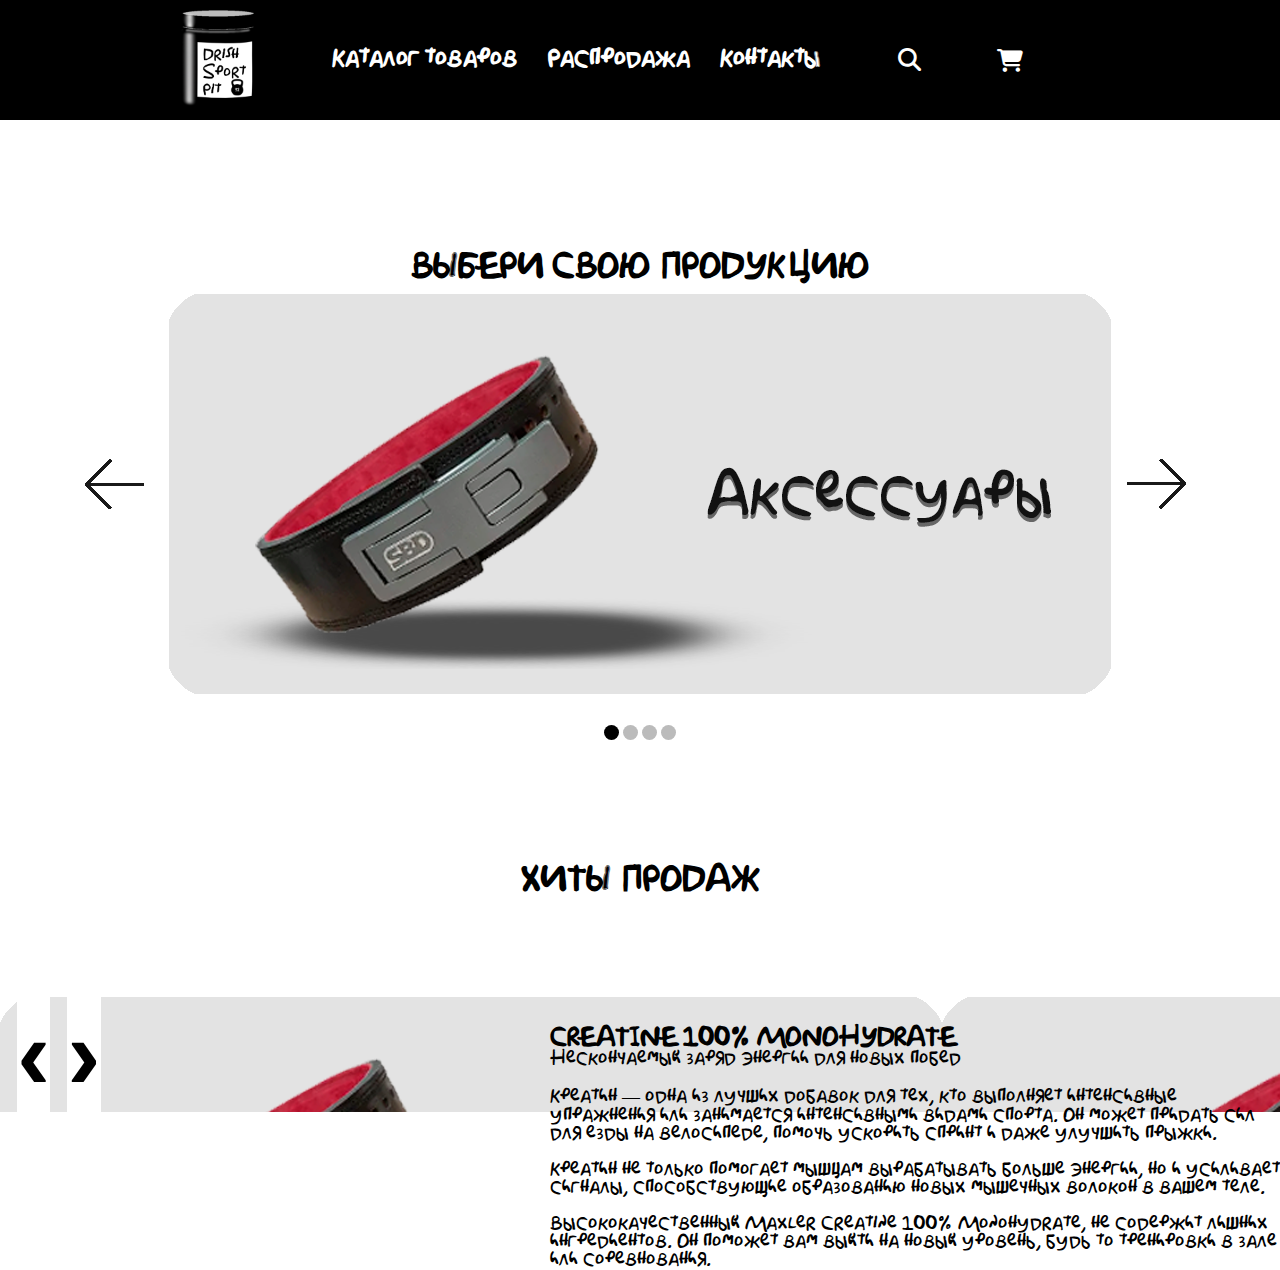
==== FRONTEND/index.html @ 318374d0 "Alpha version 0.2" ====
<!DOCTYPE html>
<html lang="en">
<head>
    <meta charset="UTF-8">
    <meta name="viewport" content="width=device-width, initial-scale=1.0">
    <link rel='stylesheet' href='https://cdnjs.cloudflare.com/ajax/libs/font-awesome/4.7.0/css/font-awesome.min.css'>
    <link rel="stylesheet" href="https://cdnjs.cloudflare.com/ajax/libs/font-awesome/6.5.1/css/all.min.css"  crossorigin="anonymous" referrerpolicy="no-referrer" />
    <title>DrishSportPit</title>
    <link rel="stylesheet" href="index.css">
</head>
<body>
    <div class="menu menu-flex">
        <a href="">
            <img class="logo" src="media/logo.png">
        </a>
        <ul>
            <li>
                <a href="">
                    <span>Каталог товаров</span>
                </a>
            </li>
            <li>
                <a href="">
                    <span>Распродажа</span>
                </a>
            </li>
            <li>
                <a href="">
                    <span>Контакты</span>
                </a>
            </li>
        </ul>
        <label class="button-search">
            <i class="fa fa-search" style="color: white;" aria-hidden="true"></i>
        </label>
        <a href="">
            <i class='fa-solid fa-cart-shopping' style="color: white; font-size: 23px;"></i>
        </a>
        <a href="">
            <i class='fa fa-user-circle-o' style='color: white; font-size: 23px;'></i>
        </a>
    </div>

    <h1 style="margin-top: 132px; text-align: center;">ВЫБЕРИ СВОЮ ПРОДУКЦИЮ</h1>

        <div class="all">
            <input checked type="radio" name="respond" id="desktop">
                <article id="slider">
                        <input checked type="radio" name="slider" id="switch1">
                        <input type="radio" name="slider" id="switch2">
                        <input type="radio" name="slider" id="switch3">
                        <input type="radio" name="slider" id="switch4">
                        <input type="radio" name="slider" id="switch5">
                    <div id="slides">
                        <div id="overflow">
                            <div class="image">
                                <article><img src="media/img1.png"></article>
                                <article><img src="media/img2.png"></article>
                                <article><img src="media/img3.png"></article>
                                <article><img src="media/img4.png"></article>
                            </div>
                        </div>
                    </div>
                    <div id="controls">
                        <label for="switch1"></label>
                        <label for="switch2"></label>
                        <label for="switch3"></label>
                        <label for="switch4"></label>
                    </div>
                    <div id="active">
                        <label for="switch1"></label>
                        <label for="switch2"></label>
                        <label for="switch3"></label>
                        <label for="switch4"></label>
                    </div>
                </article>
        </div>
    
    <h1 style="margin-top: 132px; text-align: center;">ХИТЫ ПРОДАЖ</h1>

    <div class="hit-container">
        <button class="arrow-left">&lsaquo;</button>
        <!--<div style="max-width: 1757px;">
            <img style="width: 100%;" src="media/hit_sales.jpg">
        </div>-->
        <div class="hit-text">
            <h2>CREATINE 100% MONOHYDRATE</h2>
            <p style="font-size: 18px;">
                Нескончаемый заряд энергии для новых побед
                <br><br>
                Креатин — одна из лучших добавок для тех, кто выполняет интенсивные упражнения или занимается интенсивными видами
                спорта. Он может придать сил для езды на велосипеде, помочь ускорить спринт и даже улучшить прыжки.
                <br><br>
                Креатин не только помогает мышцам вырабатывать больше энергии, но и усиливает сигналы, способствующие образованию
                новых мышечных волокон в вашем теле.
                <br><br>
                Высококачественный Maxler Creatine 100% Monohydrate, не содержит лишних ингредиентов. Он поможет вам выйти на новый
                уровень, будь то тренировки в зале или соревнования.
            </p>
        </div>
        <button class="arrow-right">&rsaquo;</button>
    </div>

    <div style="margin-top: 100px; width: 100%; height: 100%; background-image: url('../media/img1.png');">

    </div>

    <script src="index.js"></script>
</body>
</html>
---- FRONTEND/index.css ----
* {
    margin: 0;
    padding: 0;
    box-sizing: border-box;
}
@font-face {
    font-family: Simpsonfont;
    src: url('fonts/Simpsonfont.ttf');
}
body {
    font-family: Simpsonfont;
    color: black;
}
#slider { /*положение слайдера*/
    position: relative;
	text-align: center;
    top: 10px;
}

#slider{ /*центровка слайдера*/
	margin: 0 auto;
}

#slides article{ /*все изображения справа друг от друга*/
	width: 20%;
	float: left;
}

#slides .image{ /*устанавливает общий размер блока с изображениями*/
	width: 500%;
	line-height: 0;
}

#overflow{ /*сркывает все, что находится за пределами этого блока*/
	width: 100%;
	overflow: hidden;
}

article img{ /*размер изображений слайдера*/
	width: 100%;
}

#desktop:checked ~ #slider{ /*размер всего слайдера*/
	max-width: 942px; /*максимальнная длинна*/
}

/*настройка переключения и положения для левой стрелки*/
/*если свич1-5 активны, то идет обращение к лейблу из блока с id контролс*/
#switch1:checked ~ #controls label:nth-child(4), 
#switch2:checked ~ #controls label:nth-child(1),
#switch3:checked ~ #controls label:nth-child(2),
#switch4:checked ~ #controls label:nth-child(3){
	background: url('media/arrow-back.png') no-repeat; /*заливка фона картинкой без повторений*/
	float: left;
	margin: 0 0 0 -84px; /*сдвиг влево*/
	display: block;
	height: 68px;
	width: 68px;
}

/*настройка переключения и положения для правой стрелки*/
#switch1:checked ~ #controls label:nth-child(2), 
#switch2:checked ~ #controls label:nth-child(3),
#switch3:checked ~ #controls label:nth-child(4),
#switch4:checked ~ #controls label:nth-child(1){
	background: url('media/arrow-next.png') no-repeat; /*заливка фона картинкой без повторений*/
	float: right;
	margin: 0 -84px 0 0; /*сдвиг вправо*/
	display: block;
	height: 68px;
	width: 68px;
}

label, a{ /*при наведении на стрелки или переключатели - курсор изменится*/
	cursor: pointer;
}

.all input{ /*скрывает стандартные инпуты (чекбоксы) на странице*/
	display: none;
}

/*позиция изображения при активации переключателя*/
#switch1:checked ~ #slides .image{
	margin-left: 0;
}

#switch2:checked ~ #slides .image{
	margin-left: -100%;
}

#switch3:checked ~ #slides .image{
	margin-left: -200%;
}

#switch4:checked ~ #slides .image{
	margin-left: -300%;
}


#controls{ /*положение блока всех управляющих элементов*/
	margin: -25% 0 0 0;
	width: 100%;
	height: 50px;
}

#active label{ /*стиль отдельного переключателя*/
	border-radius: 10px; /*скругление углов*/
	display: inline-block; /*расположение в строку*/
	width: 15px;
	height: 15px;
	background: #bbb;
}

#active{ /*расположение блока с переключателями*/
	margin: 23% 0 0;
	text-align: center;
}

#active label:hover{ /*поведение чекбокса при наведении*/
	background: #000000;
	border-color: #777 !important; /*выполнение в любом случае*/
}

/*цвет активного лейбла при активации чекбокса*/
#switch1:checked ~ #active label:nth-child(1),
#switch2:checked ~ #active label:nth-child(2),
#switch3:checked ~ #active label:nth-child(3),
#switch4:checked ~ #active label:nth-child(4){
	background: #000000;
	border-color: #000000 !important;
}

#slides .image{ /*анимация пролистывания изображений*/
	transition: all 800ms cubic-bezier(0.770, 0.000, 0.175, 1.000);
}

#controls label:hover{ /*прозрачность стрелок при наведении*/
	opacity: 0.6;
}

#controls label{ /*прозрачность стрелок при отводе курсора*/
	transition: opacity 0.2s ease-out;
}
.menu {
    width: 100%;
    min-height: 120px;
    padding: 10px 180px;

    background-color: black;
}

.menu-flex {
    display: flex;
    flex-wrap: wrap;
    align-items: center;
    justify-content: space-between;
}

.logo {
    max-height: 100px;
}

ul {
    position: relative;
    list-style: none;
    display: flex;
    flex-wrap: wrap;
    gap: 30px;
}

li {
    position: relative;
    color: white;
    font-size: 23px;
    font-weight: 600;
}

a {
    cursor: pointer;
    text-decoration: none;
    color: white;
}

.button-search {
    cursor: pointer;
    font-size: 23px;
}



.slideshow-container {
    margin: 100px auto 0;
    max-width: 600px;
    position: relative;
}

.mySlides {
    display: none;
}

img {
    vertical-align: middle;
}

.prev, .next {
    cursor: pointer;
    position: relative;
    width: 64px;
    height: 64px;
    margin-top: -22px;
    color: white;
    font-weight: bold;
    font-size: 18px;
    transition: 0.6s ease;
    border-radius: 50%;
    user-select: none;
}

.next {
    right: 0;
    border-radius: 3px 0 0 3px;
}

.prev:hover, .next:hover {
    background-color: rgba(0,0,0,0.8);
}

.dot {
    cursor: pointer;
    height: 15px;
    width: 15px;
    margin: 0 2px;
    background-color: #bbb;
    border-radius: 50%;
    display: inline-block;
    transition: background-color 0.6s ease;
}

.active, .dot:hover {
    background-color: #717171;
}

.hit-container {
    margin: 100px auto 0;
    display: flex;
    gap: 17px;
    width: 100%;
    padding: 0 17px;
    background-image: url("media/img1.png");
}

.arrow-left, .arrow-right {
    color: black;
    font-size: 100px;
    font-weight: 600;
    background-color: white;
    border: none;
    cursor: pointer;
}

.hit-text {
    max-width: 750px;
    position: absolute;
    margin-top: 30px;
    left: 550px;
}
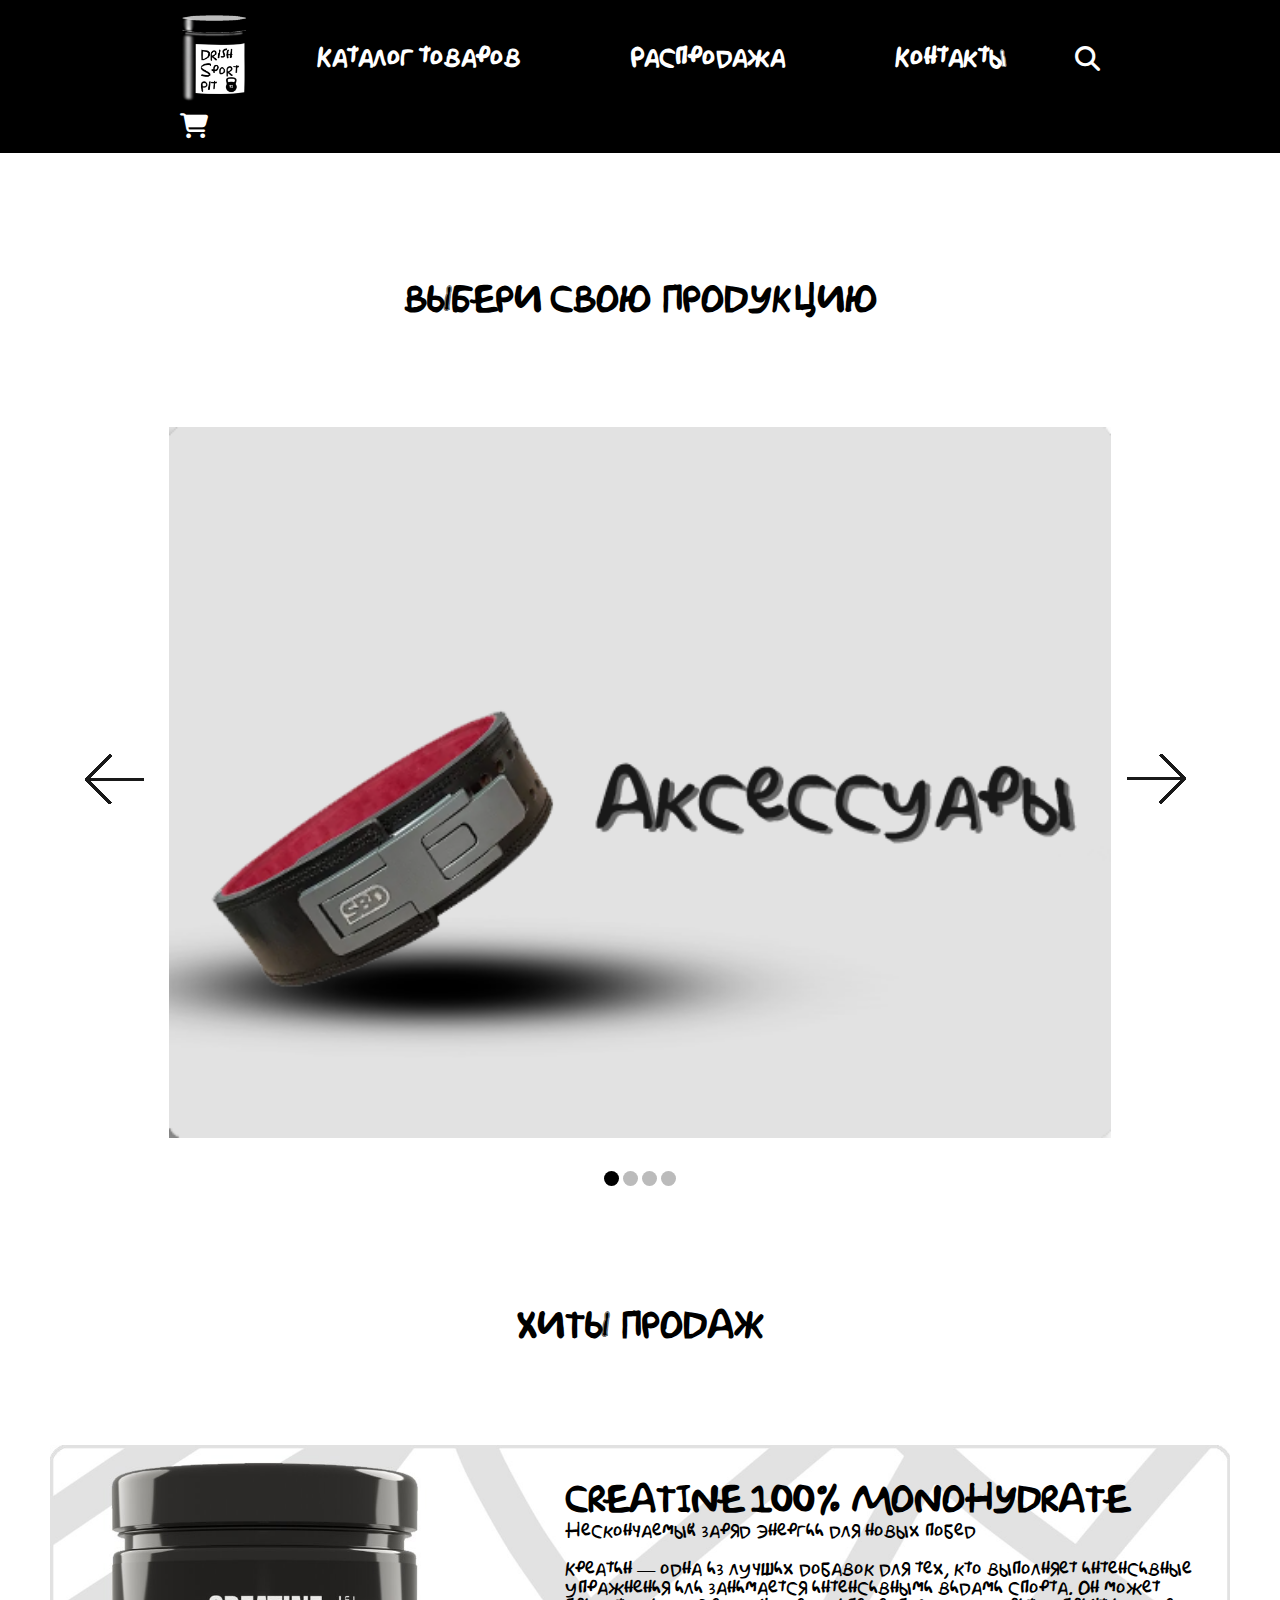
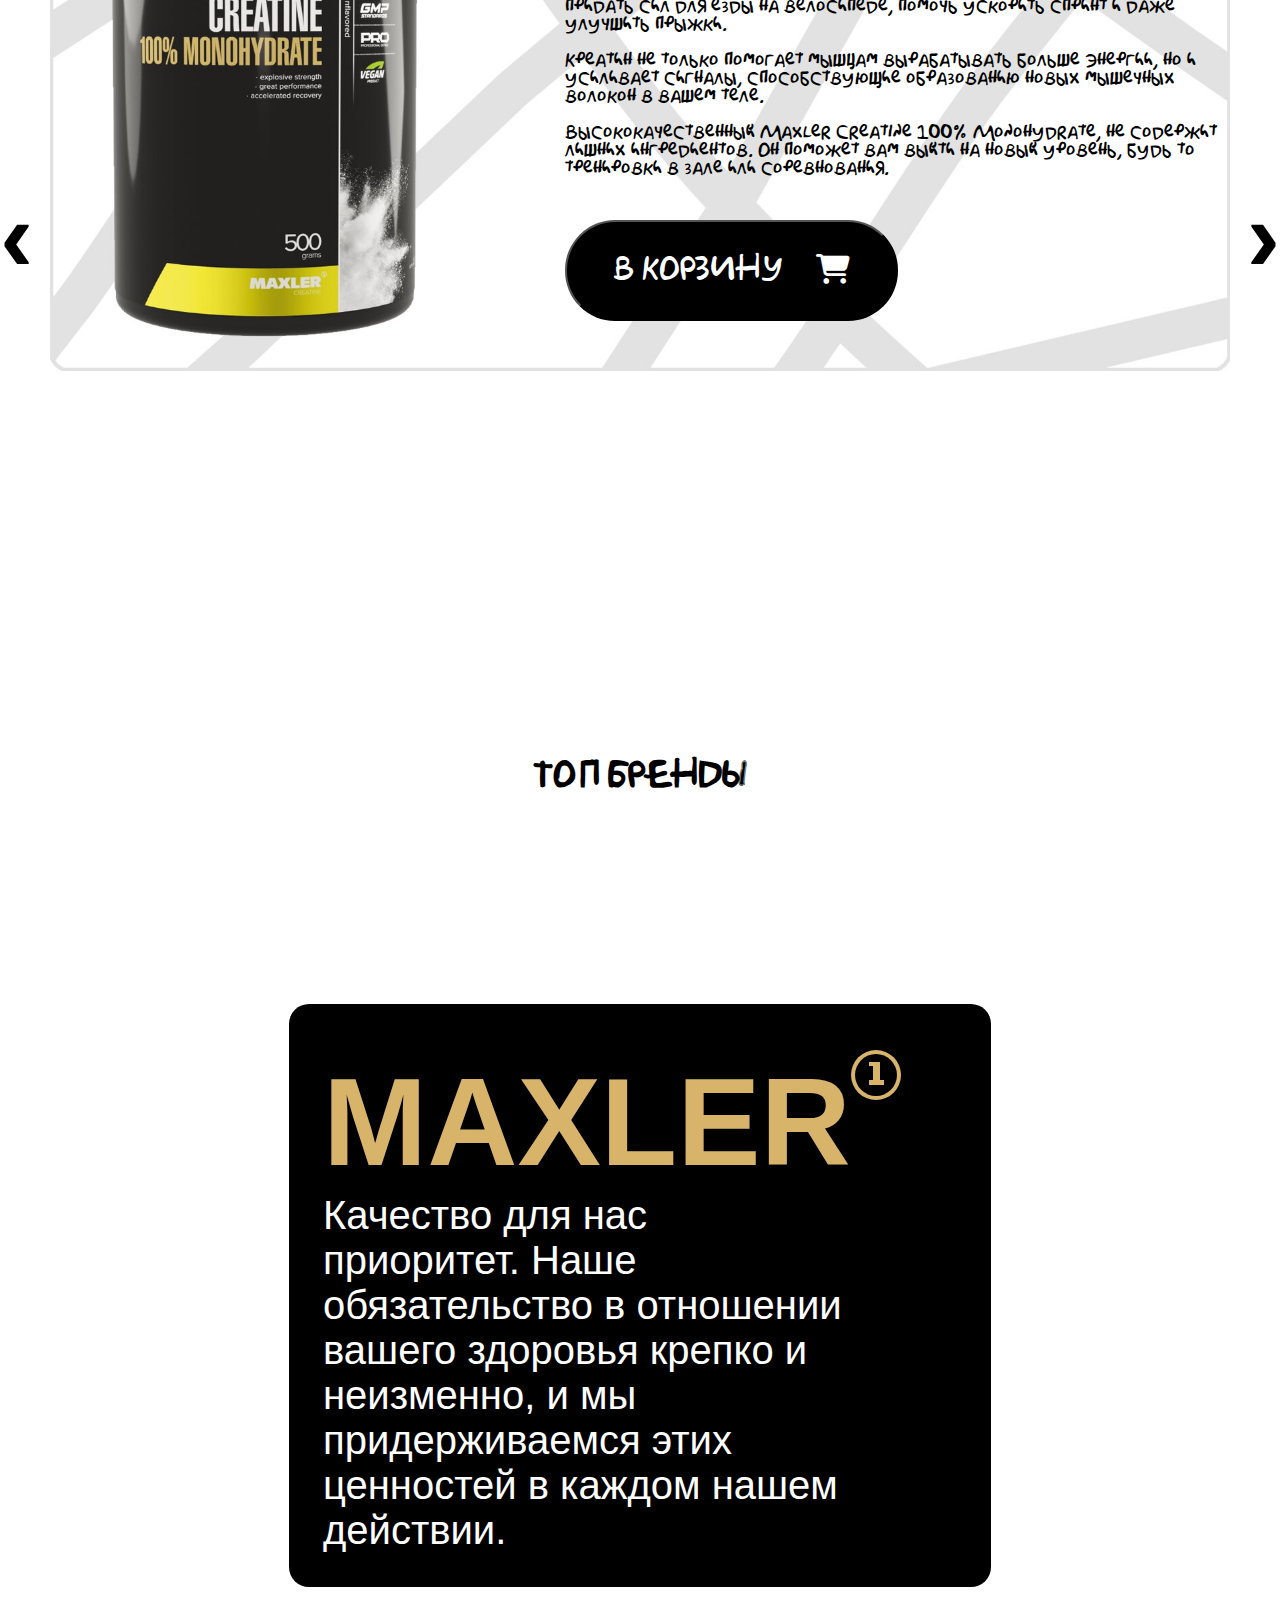
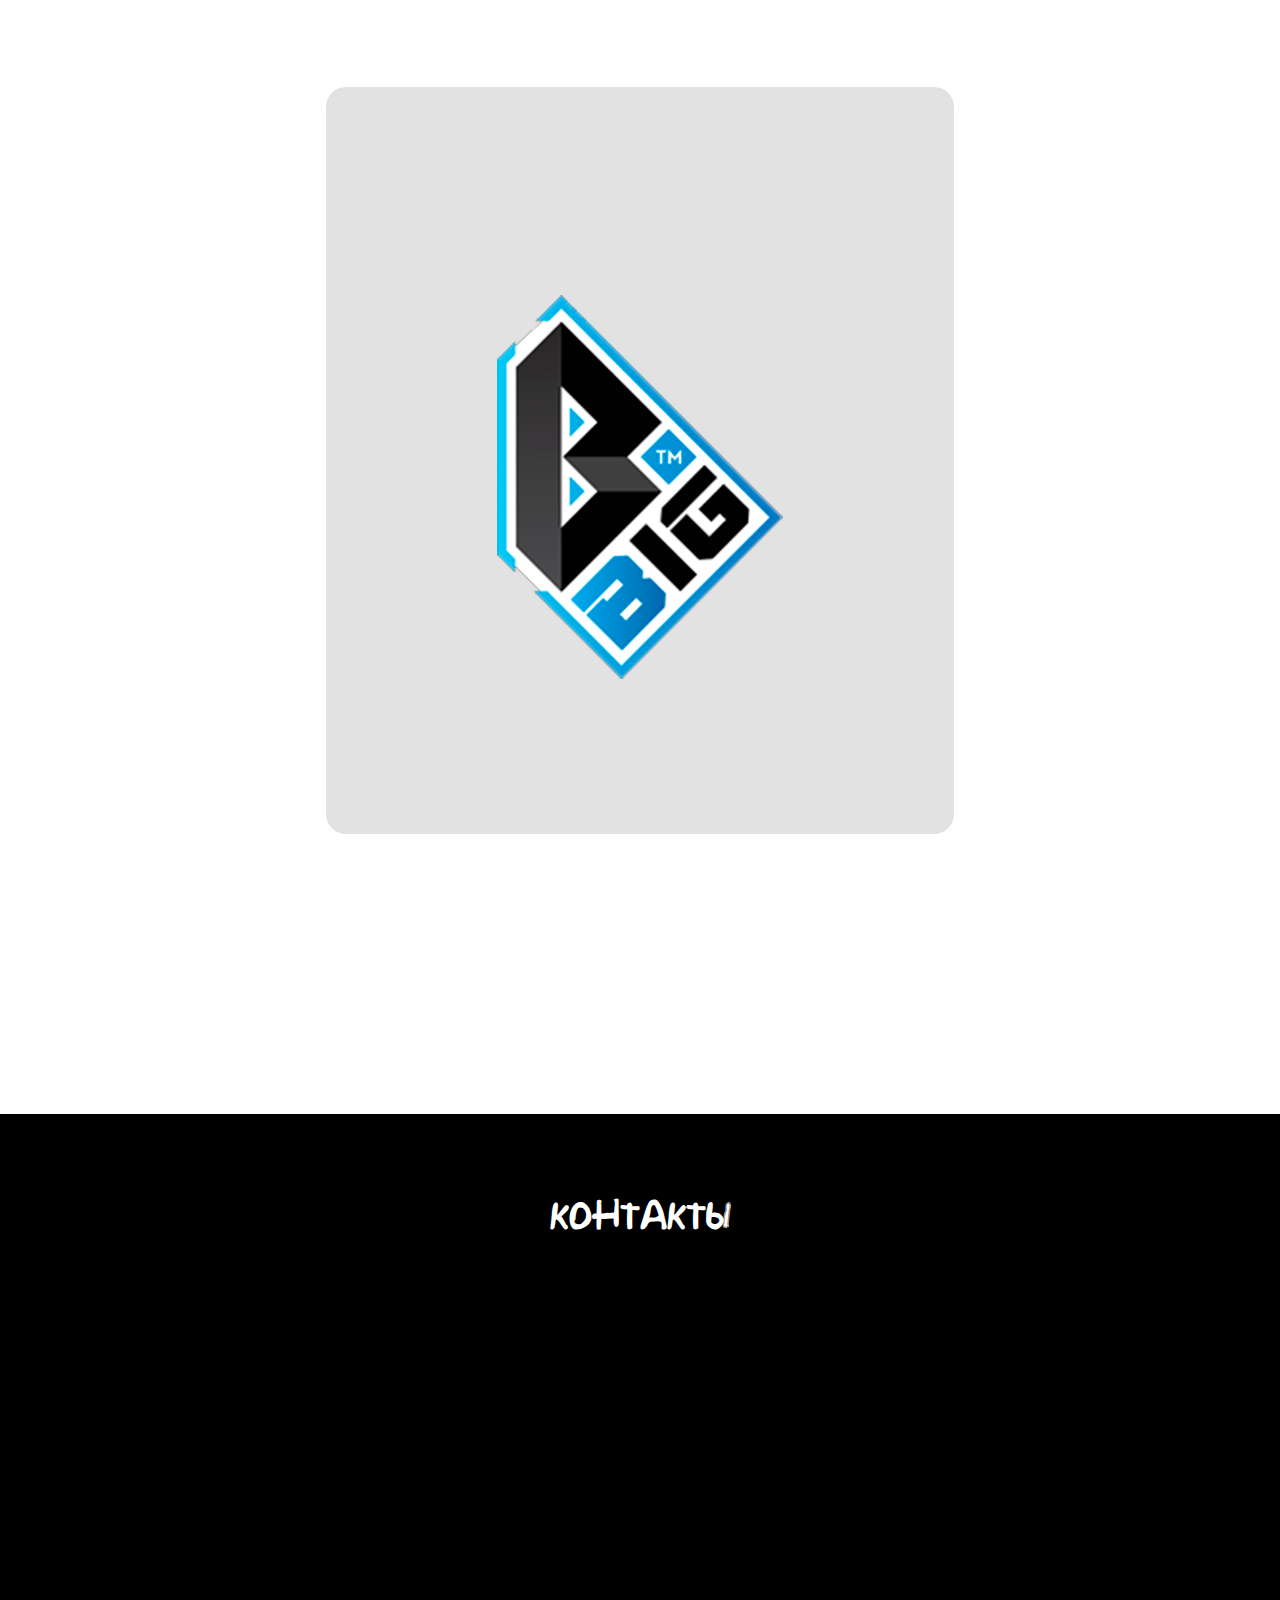
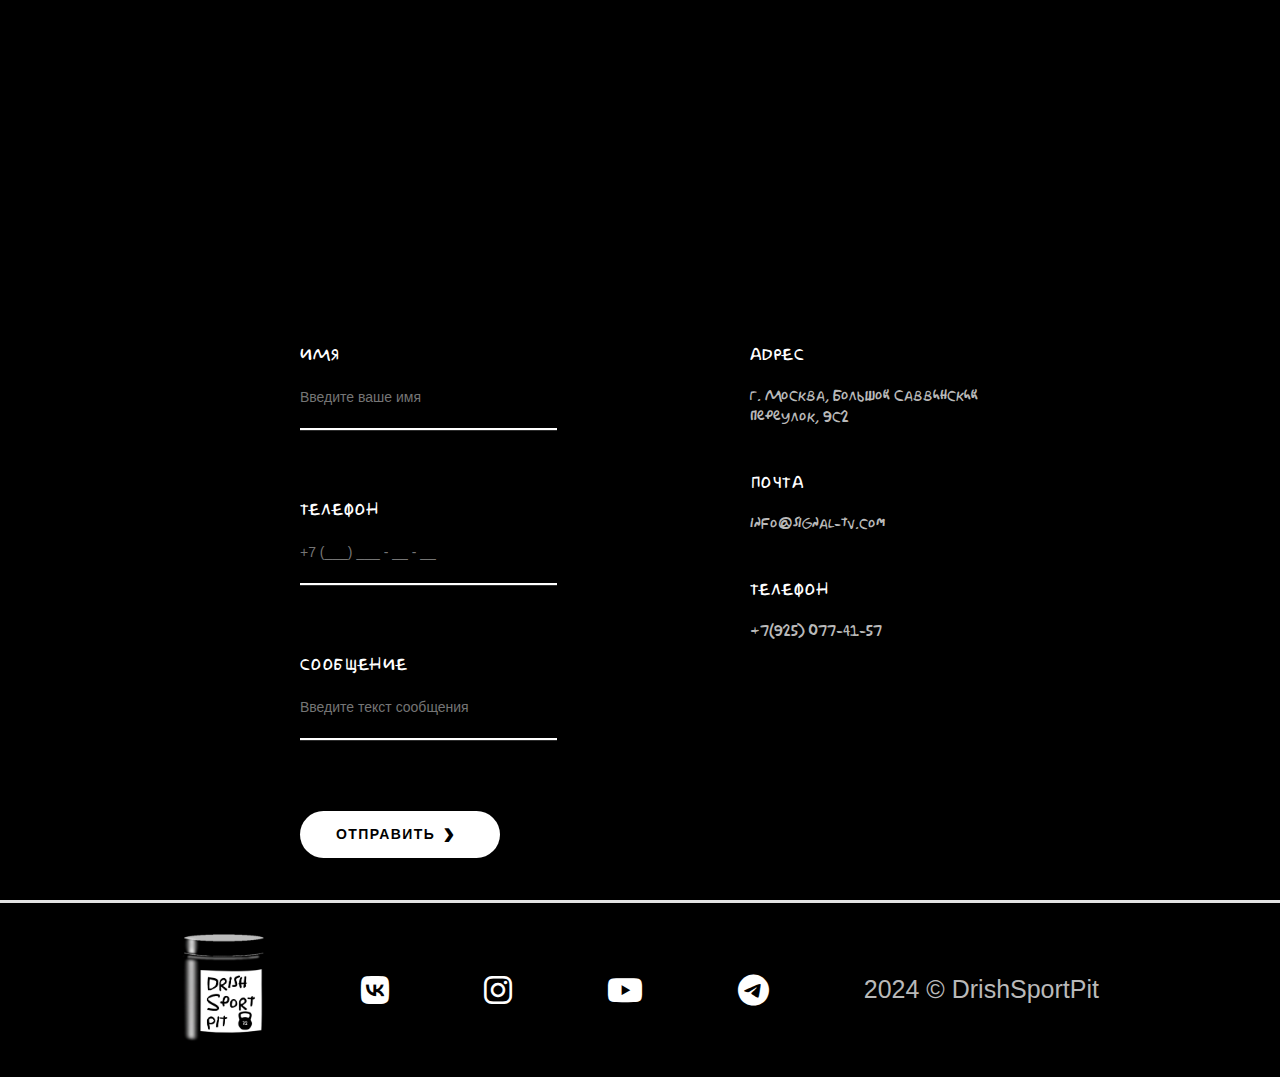
==== commit 646148b3: "Alpha version 0.3" ====
--- a/FRONTEND/index.html
+++ b/FRONTEND/index.html
@@ -9,7 +9,7 @@
     <link rel="stylesheet" href="index.css">
 </head>
 <body>
-    <div class="menu menu-flex">
+    <div class="header header-flex">
         <a href="">
             <img class="logo" src="media/logo.png">
         </a>
@@ -34,58 +34,55 @@
             <i class="fa fa-search" style="color: white;" aria-hidden="true"></i>
         </label>
         <a href="">
-            <i class='fa-solid fa-cart-shopping' style="color: white; font-size: 23px;"></i>
+            <i class='fa-solid fa-cart-shopping button-shop'></i>
         </a>
         <a href="">
-            <i class='fa fa-user-circle-o' style='color: white; font-size: 23px;'></i>
+            <i class='fa fa-user-circle-o button-account'></i>
         </a>
     </div>
 
     <h1 style="margin-top: 132px; text-align: center;">ВЫБЕРИ СВОЮ ПРОДУКЦИЮ</h1>
-
-        <div class="all">
-            <input checked type="radio" name="respond" id="desktop">
-                <article id="slider">
-                        <input checked type="radio" name="slider" id="switch1">
-                        <input type="radio" name="slider" id="switch2">
-                        <input type="radio" name="slider" id="switch3">
-                        <input type="radio" name="slider" id="switch4">
-                        <input type="radio" name="slider" id="switch5">
-                    <div id="slides">
-                        <div id="overflow">
-                            <div class="image">
-                                <article><img src="media/img1.png"></article>
-                                <article><img src="media/img2.png"></article>
-                                <article><img src="media/img3.png"></article>
-                                <article><img src="media/img4.png"></article>
-                            </div>
-                        </div>
+    
+    <div class="all">
+        <input checked type="radio" name="respond" id="desktop">
+        <article id="slider">
+                <input checked type="radio" name="slider" id="switch1">
+                <input type="radio" name="slider" id="switch2">
+                <input type="radio" name="slider" id="switch3">
+                <input type="radio" name="slider" id="switch4">
+                <input type="radio" name="slider" id="switch5">
+            <div id="slides">
+                <div id="overflow">
+                    <div class="image">
+                        <article><img src="media/img1.png"></article>
+                        <article><img src="media/img2.png"></article>
+                        <article><img src="media/img3.png"></article>
+                        <article><img src="media/img4.png"></article>
                     </div>
-                    <div id="controls">
-                        <label for="switch1"></label>
-                        <label for="switch2"></label>
-                        <label for="switch3"></label>
-                        <label for="switch4"></label>
-                    </div>
-                    <div id="active">
-                        <label for="switch1"></label>
-                        <label for="switch2"></label>
-                        <label for="switch3"></label>
-                        <label for="switch4"></label>
-                    </div>
-                </article>
-        </div>
+                </div>
+            </div>
+            <div id="controls">
+                <label for="switch1"></label>
+                <label for="switch2"></label>
+                <label for="switch3"></label>
+                <label for="switch4"></label>
+            </div>
+            <div id="active">
+                <label for="switch1"></label>
+                <label for="switch2"></label>
+                <label for="switch3"></label>
+                <label for="switch4"></label>
+            </div>
+        </article>
+    </div>
     
     <h1 style="margin-top: 132px; text-align: center;">ХИТЫ ПРОДАЖ</h1>
 
     <div class="hit-container">
         <button class="arrow-left">&lsaquo;</button>
-        <!--<div style="max-width: 1757px;">
-            <img style="width: 100%;" src="media/hit_sales.jpg">
-        </div>-->
-        <div class="hit-text">
-            <h2>CREATINE 100% MONOHYDRATE</h2>
-            <p style="font-size: 18px;">
+        <div class="hit-text background">
+            <h1 class="hit-title">CREATINE 100% MONOHYDRATE</h1>
+            <p class="hit-description">
                 Нескончаемый заряд энергии для новых побед
                 <br><br>
                 Креатин — одна из лучших добавок для тех, кто выполняет интенсивные упражнения или занимается интенсивными видами
@@ -97,14 +94,89 @@
                 Высококачественный Maxler Creatine 100% Monohydrate, не содержит лишних ингредиентов. Он поможет вам выйти на новый
                 уровень, будь то тренировки в зале или соревнования.
             </p>
+            <button class="buy-button">
+                В КОРЗИНУ
+                <i class='fa-solid fa-cart-shopping' style="color: white; font-size: 30px; margin-left: 25px;"></i>
+            </button>
         </div>
         <button class="arrow-right">&rsaquo;</button>
     </div>
 
-    <div style="margin-top: 100px; width: 100%; height: 100%; background-image: url('../media/img1.png');">
+    <h1 style="margin-top: 132px; text-align: center;">ТОП БРЕНДЫ</h1>
 
+    <div class="brand-sector">
+        <div class="brand-1">
+            <div style="display: flex;">
+                <p style="color: #D7B46A; font-size: 125px; font-weight: 900;">MAXLER</p>
+                <svg version="1.1" baseProfile="full" width="50" height="50" xmlns="http://www.w3.org/2000/svg">
+                    <circle cx="25" cy="25" r="25" fill="#D7B46A"/>
+                    <circle cx="25" cy="25" r="21" fill="black"/>
+                    <rect width="11" height="4" x="18" y="12" fill="#D7B46A"/>
+                    <rect width="7" height="15" x="22" y="16" fill="#D7B46A"/>
+                    <rect width="15" height="5" x="18" y="30" fill="#D7B46A"/>
+                </svg>
+            </div>
+            <p style="color: white; font-size: 40px; margin-right: 113px;">Качество для нас приоритет. Наше обязательство в отношении вашего здоровья крепко и неизменно, и мы придерживаемся этих ценностей в каждом нашем действии.</p>
+        </div>
+        <div class="brand-2">
+            <img src="media/brand-img.png">
+        </div>
     </div>
 
+    <div class="contacts-section">
+        <h1 style="padding-top: 88px; text-align: center;">КОНТАКТЫ</h1>
+        <div class="container">
+            <div class="contacts-map">
+                <iframe src="https://www.google.com/maps/embed?pb=!1m18!1m12!1m3!1d2017.766495268723!2d34.34215202191109!3d53.24802191584376!2m3!1f0!2f0!3f0!3m2!1i1024!2i768!4f13.1!3m3!1m2!1s0x412d5844ba823585%3A0xfb2cc1496471eef2!2z0J7QsdGJ0LXQttC40YLQuNC1LCDQkdCz0LjRgtCw!5e0!3m2!1sru!2sru!4v1718886804246!5m2!1sru!2sru" width="600" height="450" style="border:0;" allowfullscreen="" loading="lazy" referrerpolicy="no-referrer-when-downgrade"></iframe>
+            </div>
+            <form class="contact__form">
+                <label class="contact__label">Имя <br>
+                    <input type="text" name="name" required="" placeholder="Введите ваше имя">
+                </label>
+
+                <label class="contact__label">Телефон <br>
+                    <input type="text" name="form" required="" placeholder="+7 (___) ___ - __ - __">
+                </label>
+
+                <label class="contact__label">Сообщение <br>
+                    <input type="text" name="text" required="" placeholder="Введите текст сообщения">
+                </label>
+                <button class="contact__button" type="submit" form="form">ОТПРАВИТЬ <span style="font-size: 35px; bottom: 3px; position: relative;">&rsaquo;</span></button>
+            </form>
+            <div class="contact__info">
+                <div class="contact__block">
+                    <p class="contact__pretitle">Адрес</p>
+                    <p class="contact__text">г. Москва, Большой Саввинский переулок, 9с2</p>
+                </div>
+
+                <div class="contact__block">
+                    <p class="contact__pretitle">Почта</p>
+                    <p class="contact__text">info@signal-tv.com</p>
+                </div>
+
+                <div class="contact__block">
+                    <p class="contact__pretitle">Телефон</p>
+                    <p class="contact__text">+7(925) 077-41-57</p>
+                </div>
+            </div>
+        </div>
+    </div>
+    <div class="footer footer-flex">
+        <img class="mw-85" src="media/logo.png">
+        <a href="https://vk.com/">
+            <i class='fab fa-vk fa-2x'></i>
+        </a>
+        <a href="https://www.instagram.com/">
+            <i class='fab fa-instagram fa-2x'></i>
+        </a>
+        <a href="https://www.youtube.com/">
+            <i class='fab fa-youtube fa-2x' style='color: white'></i>
+        </a>
+        <a href="https://web.telegram.org/">
+            <i class='fab fa-telegram-plane fa-2x' style='color: white'></i>
+        </a>
+        <p style="color: #b9b9b9; font-family: Arial, Helvetica, sans-serif; font-size: 25px;">2024 © DrishSportPit</p>
+    </div>
     <script src="index.js"></script>
 </body>
 </html>--- a/FRONTEND/index.css
+++ b/FRONTEND/index.css
@@ -3,14 +3,29 @@
     padding: 0;
     box-sizing: border-box;
 }
+
 @font-face {
     font-family: Simpsonfont;
     src: url('fonts/Simpsonfont.ttf');
 }
+
+.mw-85 {
+    max-width: 85px;
+}
+
 body {
     font-family: Simpsonfont;
     color: black;
 }
+
+h1 {
+    font-size: 40px;
+}
+
+.all {
+    margin-top: 98px;
+}
+
 #slider { /*положение слайдера*/
     position: relative;
 	text-align: center;
@@ -52,7 +67,7 @@
 #switch4:checked ~ #controls label:nth-child(3){
 	background: url('media/arrow-back.png') no-repeat; /*заливка фона картинкой без повторений*/
 	float: left;
-	margin: 0 0 0 -84px; /*сдвиг влево*/
+	margin: -150px 0 0 -84px; /*сдвиг влево*/
 	display: block;
 	height: 68px;
 	width: 68px;
@@ -65,7 +80,7 @@
 #switch4:checked ~ #controls label:nth-child(1){
 	background: url('media/arrow-next.png') no-repeat; /*заливка фона картинкой без повторений*/
 	float: right;
-	margin: 0 -84px 0 0; /*сдвиг вправо*/
+	margin: -150px -84px 0 0; /*сдвиг вправо*/
 	display: block;
 	height: 68px;
 	width: 68px;
@@ -141,15 +156,16 @@
 #controls label{ /*прозрачность стрелок при отводе курсора*/
 	transition: opacity 0.2s ease-out;
 }
-.menu {
+
+.header {
     width: 100%;
-    min-height: 120px;
+    min-height: 153px;
     padding: 10px 180px;
 
     background-color: black;
 }
 
-.menu-flex {
+.header-flex {
     display: flex;
     flex-wrap: wrap;
     align-items: center;
@@ -161,17 +177,18 @@
 }
 
 ul {
+    width: 800px;
     position: relative;
     list-style: none;
     display: flex;
     flex-wrap: wrap;
-    gap: 30px;
+    justify-content: space-around;
 }
 
 li {
     position: relative;
     color: white;
-    font-size: 23px;
+    font-size: 30px;
     font-weight: 600;
 }
 
@@ -183,7 +200,12 @@
 
 .button-search {
     cursor: pointer;
-    font-size: 23px;
+    font-size: 30px;
+}
+
+.button-shop, .button-account {
+    color: white; 
+    font-size: 30px;
 }
 
 
@@ -241,12 +263,14 @@
 }
 
 .hit-container {
-    margin: 100px auto 0;
+    margin-top: 100px;
+    margin-left: auto;
+    margin-right: auto;
     display: flex;
     gap: 17px;
-    width: 100%;
-    padding: 0 17px;
-    background-image: url("media/img1.png");
+
+    max-width: 1757px;
+    min-height: 783px;
 }
 
 .arrow-left, .arrow-right {
@@ -259,9 +283,271 @@
 }
 
 .hit-text {
-    max-width: 750px;
+    width: 100%;
+}
+
+.background {
+    background-image: url('media/hit_sales.jpg');
+    background-repeat: no-repeat;
+    background-size: contain;
+    overflow: hidden;
+}
+
+.hit-title {
+    margin-top: 40px; 
+    margin-left: 615px;
+}
+
+.hit-description {
+    font-size: 22px; 
+    max-width: 750px; 
+    margin-left: 615px; 
+    margin-top: 5px;
+}
+
+.buy-button {
+    max-width: 386px;
+    height: 101px;
+
+    background-color: black;
+    color: white;
+
+    font-size: 30px;
+    font-family: Simpsonfont;
+
+    border-radius: 50px;
+
+    margin-top: 41px;
+    margin-left: 615px;
+    padding: 25px 46px;
+
+    cursor: pointer;
+}
+
+.brand-sector {
+    margin: 210px 136px 0;
+
+    display: flex;
+    justify-content: space-around;
+    flex-wrap: wrap;
+    gap: 20px;
+}
+
+.brand-1 {
+    max-width: 702px;
+
+    padding: 46px 34px 34px;
+    font-family: 'Arial Black', Gadget, sans-serif;
+    background-color: black;
+
+    border-radius: 20px;
+}
+
+.brand-2 {
+    max-width: 702px;
+    max-height: 747px;
+    padding: 208px 171px;
+
+    background-color: #E2E2E2;
+
+    border-radius: 20px;
+}
+
+.contacts-section {
+    background-color: black;
+    color: white;
+
+    width: 100%;
+    margin-top: 280px;
+
+    padding-bottom: 42px;
+    border-bottom: #E2E2E2 solid;
+}
+
+.container {
+    display: flex;
+    flex-wrap: wrap;
+    justify-content: space-between;
+
+    margin: 106px 300px 0 181px;
+}
+
+.contacts-map {
+    width: 718px;
+}
+
+iframe {
+    width: 100%;
+    height: 551px;
+}
+
+.contact__form {
+    display: flex;
+    flex-direction: column;
+}
+
+
+.contact__info {
+    max-width: 230px;
+}
+
+.contact__label {
+    text-transform: uppercase;
+    position: relative;
+    font-size: 14px;
+    line-height: 150%;
+    letter-spacing: 0.1em;
+    margin-bottom: 70px;
+}
+
+.contact__label input {
+    font-size: 14px;
+    line-height: 150%;
+    padding: 20px 0;
+    border: none;
+    border-bottom: solid;
+    width: 257px;
+    background: none;
+    outline: none;
+    color: #fff;
+}
+
+.contact__label::after {
+    content: "";
     position: absolute;
-    margin-top: 30px;
-    left: 550px;
-}
-
+    bottom: 0;
+    left: 0;
+    width: 257px;
+    height: 1px;
+    background: #2d2d2d;
+}
+
+.contact__button {
+    font-size: 14px;
+    font-weight: 700;
+    line-height: 150%;
+    width: 200px;
+    letter-spacing: 0.1em;
+    display: flex;
+    align-items: center;
+    gap: 8px;
+    padding: 13px 36px;
+    border: none;
+    border-radius: 50px;
+    cursor: pointer;
+    background-color: white;
+    box-shadow: 8px 8px 20px 0px #00000075;
+    transition: all .3s;
+}
+
+.contact__button:hover {
+    background: #d20005;
+    box-shadow: 2px 2px 20px 0px #00000075;
+}
+
+.contact__block {
+    margin-bottom: 45px;
+}
+
+.contact__pretitle {
+    text-transform: uppercase;
+    font-size: 14px;
+    line-height: 150%;
+    letter-spacing: 0.1em;
+    padding-bottom: 20px;
+}
+
+.contact__text {
+    font-size: 14px;
+    line-height: 150%;
+    color: #b9b9b9;
+}
+
+.footer {
+    width: 100%;
+    padding: 31px 181px;
+    background-color: black;
+}
+
+.footer-flex {
+    display: flex;
+    align-items: center;
+    justify-content: space-between;
+}
+
+
+
+
+@media (max-width: 1622px) {
+    .brand-sector {
+        gap: 100px;
+    }
+}
+
+
+@media (max-width: 1500px) {
+    h1 {
+        font-size: 33px;
+    }
+
+    .logo {
+        max-height: 90px;
+    }
+
+    li, .button-search, .button-shop, .button-account {
+        font-size: 25px;
+    }
+
+    .container {
+        gap: 50px;
+        margin: 106px 300px 0;
+    }
+
+    .contacts-map {
+        width: 100%;
+    }
+
+    .hit-title, .hit-description, .buy-button {
+        margin-left: 515px;
+    }
+
+    .hit-description {
+        font-size: 18px; 
+    }
+}
+
+
+@media (max-width: 1025px) {
+    .header {
+        padding: 10px 30px;
+    }
+
+    ul {
+        width: 600px;
+    }
+
+    h1 {
+        font-size: 28px;
+    }
+
+    #desktop:checked ~ #slider{
+        max-width: 542px;
+    }
+
+    .hit-description {
+        font-size: 14px; 
+    }
+
+    .buy-button {
+        max-width: 286px;
+        padding: 25px 23px;
+    }
+
+    .mw-85 {
+        max-width: 60px;
+    }
+}
+
+@media (max-width: 480px) {
+    
+}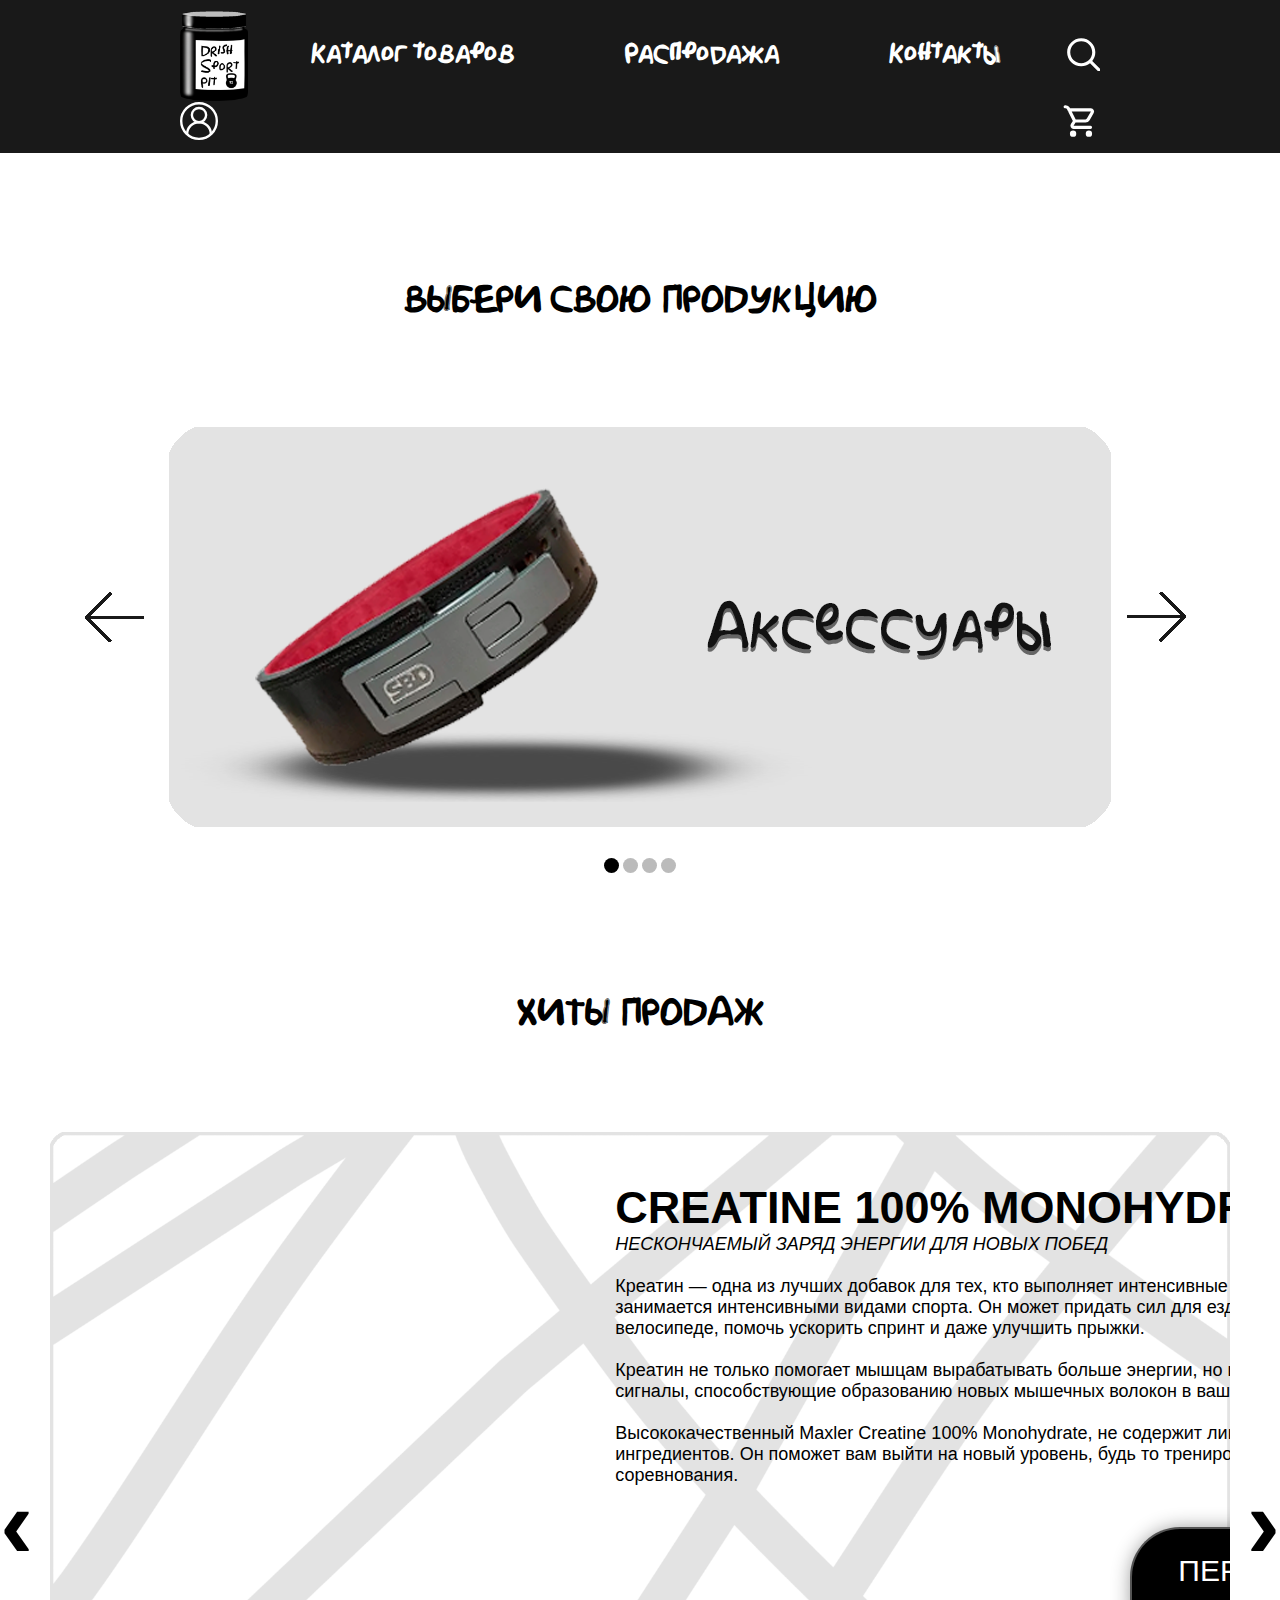
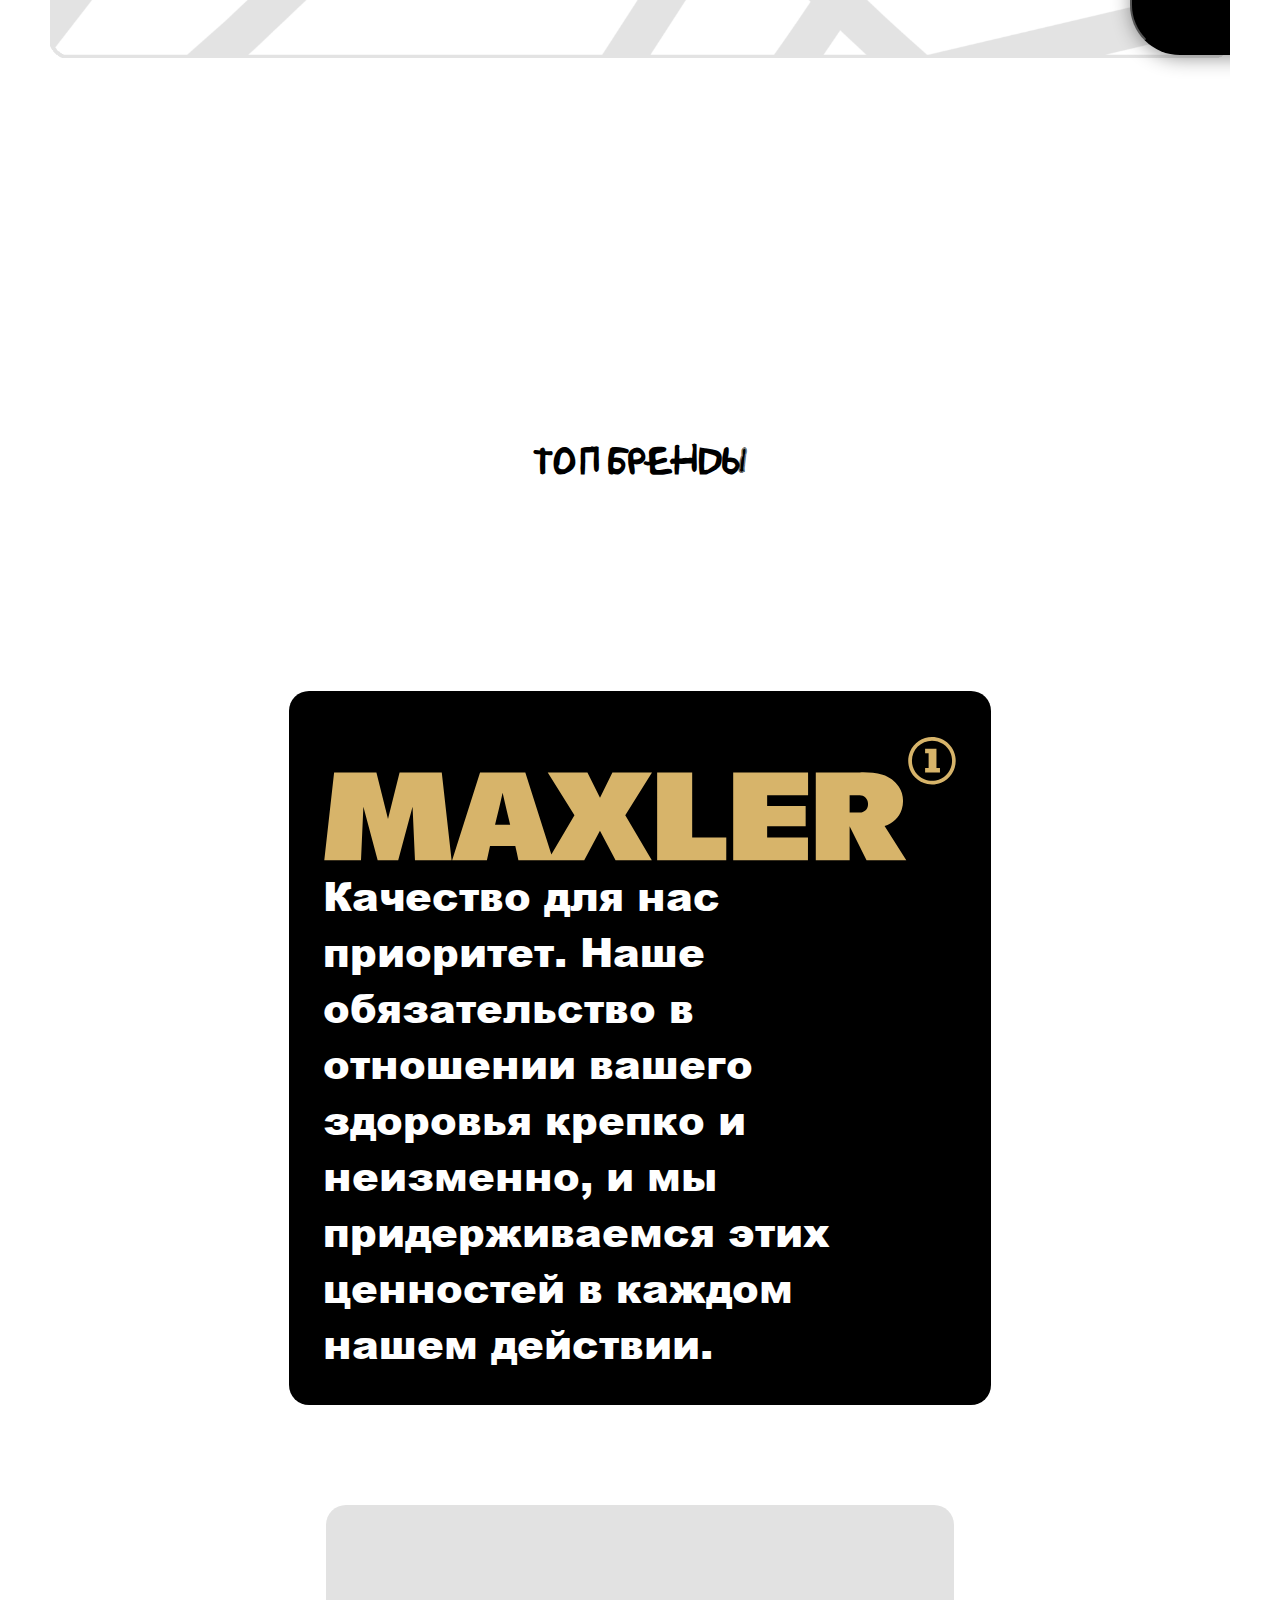
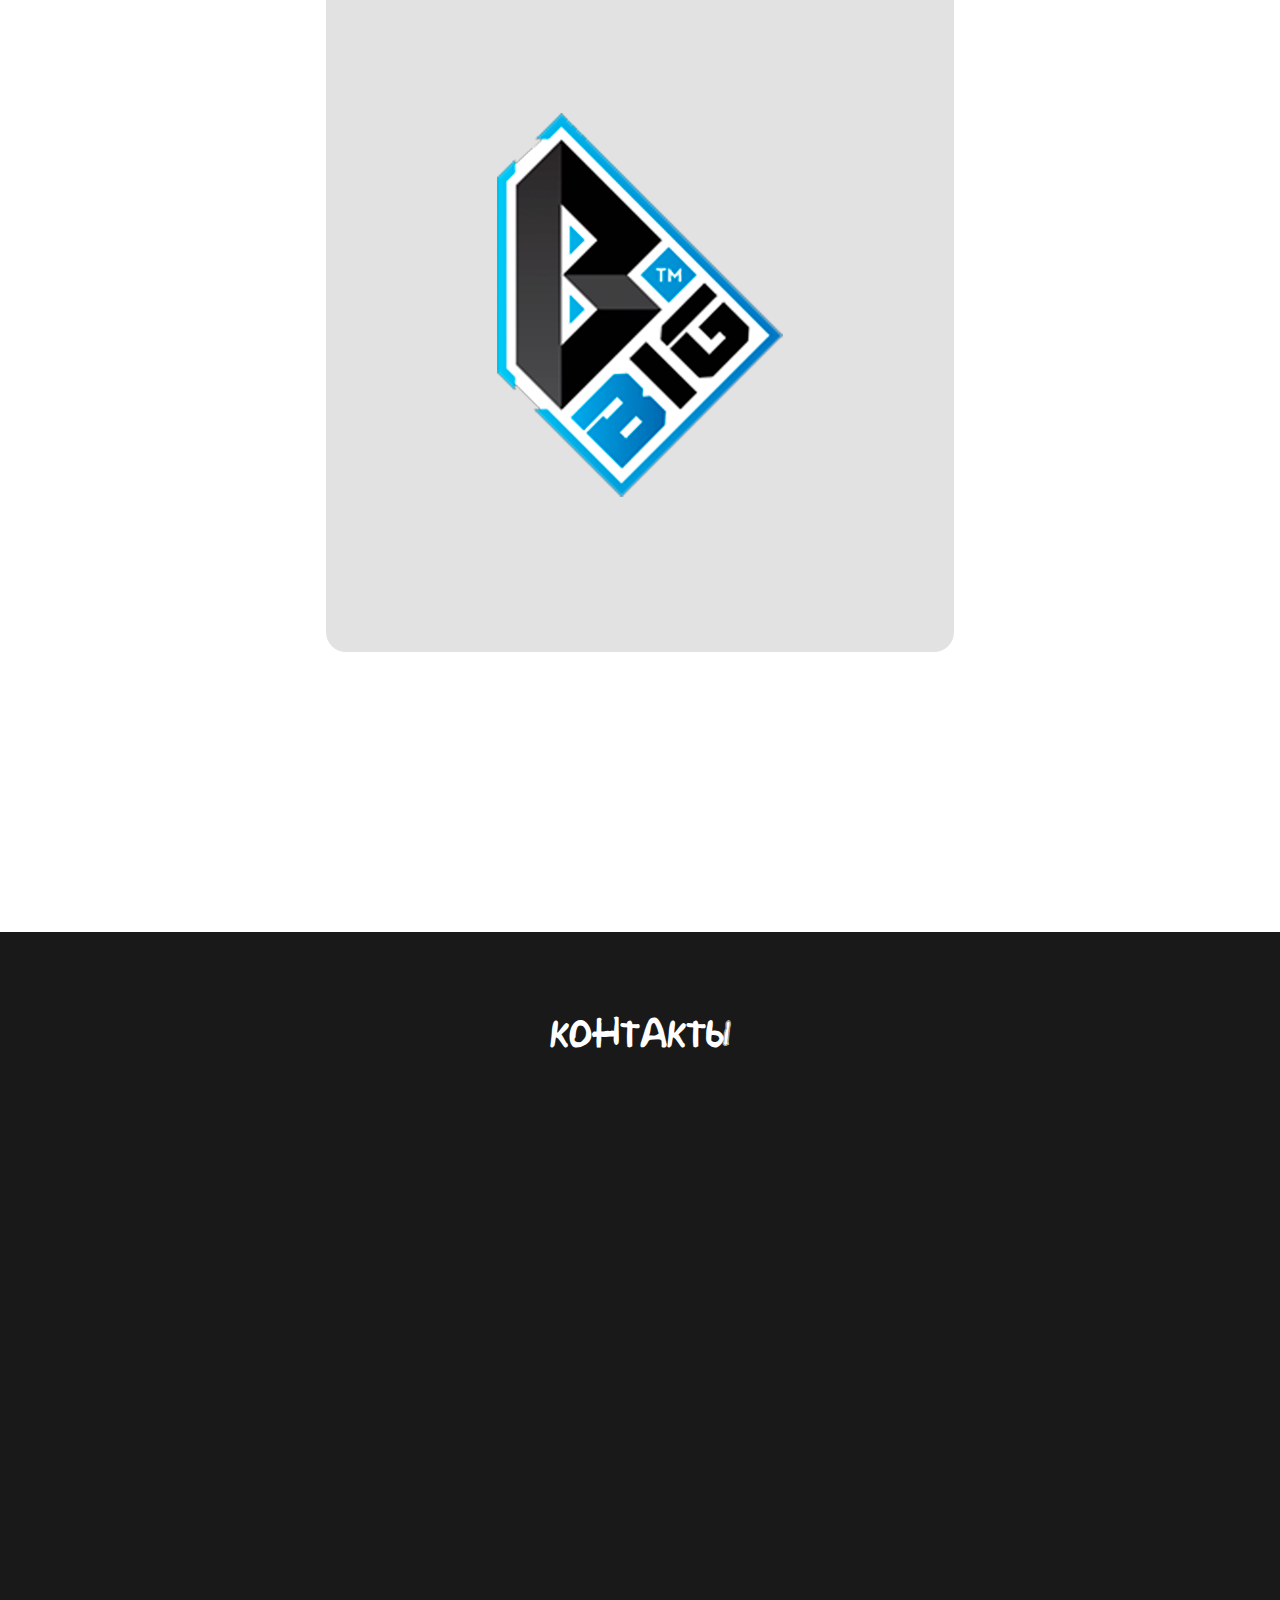
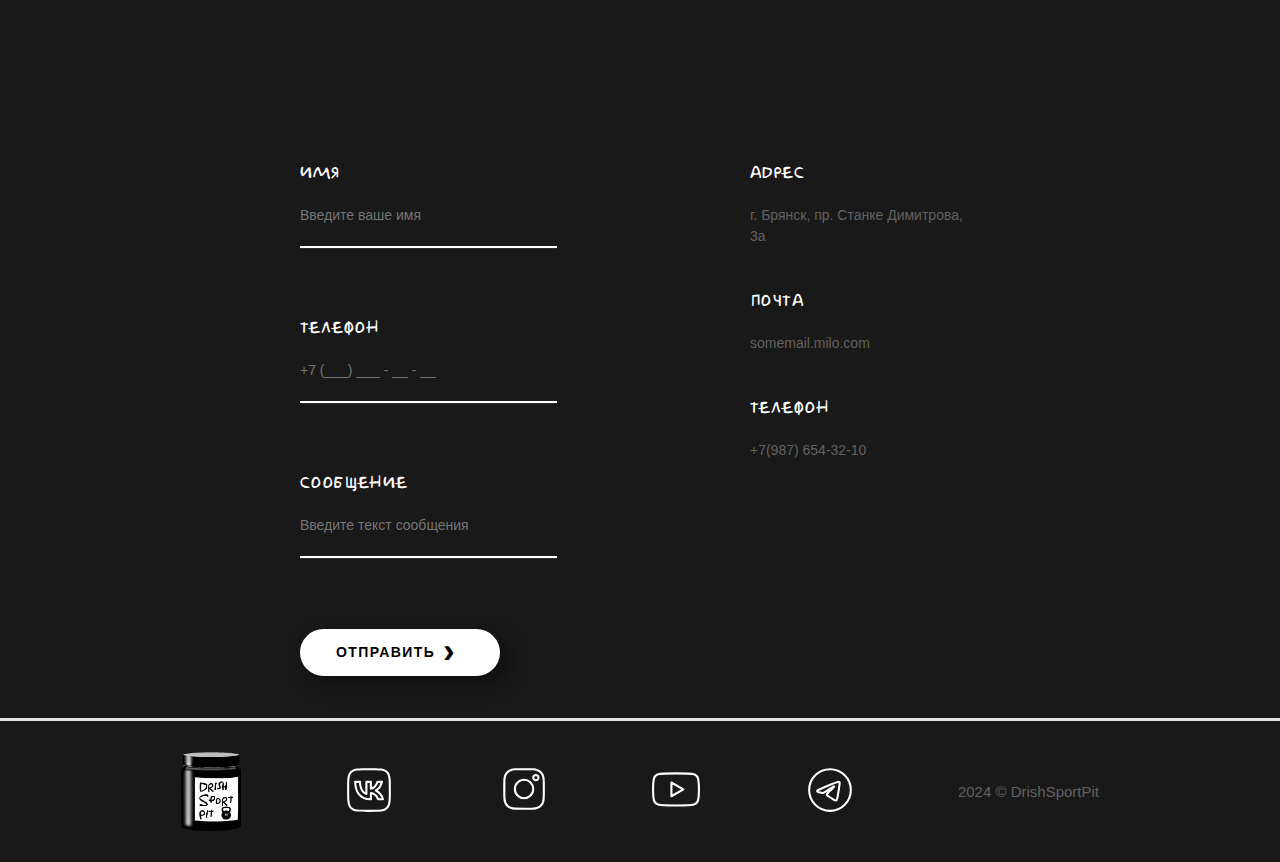
==== commit 31efec63: "Add files via upload" ====
--- a/FRONTEND/index.html
+++ b/FRONTEND/index.html
@@ -1,21 +1,28 @@
 <!DOCTYPE html>
-<html lang="en">
+<html lang="ru">
 <head>
     <meta charset="UTF-8">
     <meta name="viewport" content="width=device-width, initial-scale=1.0">
     <link rel='stylesheet' href='https://cdnjs.cloudflare.com/ajax/libs/font-awesome/4.7.0/css/font-awesome.min.css'>
     <link rel="stylesheet" href="https://cdnjs.cloudflare.com/ajax/libs/font-awesome/6.5.1/css/all.min.css"  crossorigin="anonymous" referrerpolicy="no-referrer" />
     <title>DrishSportPit</title>
+    <link rel="apple-touch-icon" sizes="180x180" href="media/apple-touch-icon.png">
+    <link rel="icon" type="image/png" sizes="32x32" href="media/favicon-32x32.png">
+    <link rel="icon" type="image/png" sizes="16x16" href="media/favicon-16x16.png">
+    <link rel="manifest" href="media/site.webmanifest">
+    <link rel="mask-icon" href="media/safari-pinned-tab.svg" color="#5bbad5">
+    <meta name="msapplication-TileColor" content="#da532c">
+    <meta name="theme-color" content="#ffffff">
     <link rel="stylesheet" href="index.css">
 </head>
 <body>
     <div class="header header-flex">
-        <a href="">
+        <a href="index.html">
             <img class="logo" src="media/logo.png">
         </a>
         <ul>
             <li>
-                <a href="">
+                <a href="index2.html">
                     <span>Каталог товаров</span>
                 </a>
             </li>
@@ -25,19 +32,34 @@
                 </a>
             </li>
             <li>
-                <a href="">
+                <a href="#kontakts">
                     <span>Контакты</span>
                 </a>
             </li>
         </ul>
         <label class="button-search">
-            <i class="fa fa-search" style="color: white;" aria-hidden="true"></i>
+            <svg width="36px" height="36px" viewBox="-1 -1 23 23" fill="none" xmlns="http://www.w3.org/2000/svg">
+                <g id="SVGRepo_bgCarrier" stroke-width="0"></g><g id="SVGRepo_tracerCarrier" stroke-linecap="round" stroke-linejoin="round"></g>
+                <g id="SVGRepo_iconCarrier"> <path fill-rule="evenodd" clip-rule="evenodd" d="M17.0392 15.6244C18.2714 14.084 19.0082 12.1301 19.0082 10.0041C19.0082 5.03127 14.9769 1 10.0041 1C5.03127 1 1 5.03127 1 10.0041C1 14.9769 5.03127 19.0082 10.0041 19.0082C12.1301 19.0082 14.084 18.2714 15.6244 17.0392L21.2921 22.707C21.6828 23.0977 22.3163 23.0977 22.707 22.707C23.0977 22.3163 23.0977 21.6828 22.707 21.2921L17.0392 15.6244ZM10.0041 17.0173C6.1308 17.0173 2.99087 13.8774 2.99087 10.0041C2.99087 6.1308 6.1308 2.99087 10.0041 2.99087C13.8774 2.99087 17.0173 6.1308 17.0173 10.0041C17.0173 13.8774 13.8774 17.0173 10.0041 17.0173Z" fill="#ffffff"></path> </g>
+            </svg>
         </label>
         <a href="">
-            <i class='fa-solid fa-cart-shopping button-shop'></i>
-        </a>
+            <svg width="38px" height="38px" viewBox="0 0 32 32" enable-background="new 0 0 32 32" id="Stock_cut" version="1.1" xml:space="preserve" xmlns="http://www.w3.org/2000/svg" xmlns:xlink="http://www.w3.org/1999/xlink" fill="#ffffff">
+                <g id="SVGRepo_bgCarrier" stroke-width="0"></g>
+                <g id="SVGRepo_tracerCarrier" stroke-linecap="round" stroke-linejoin="round"></g>
+                <g id="SVGRepo_iconCarrier"> <desc></desc> 
+                <g> <circle cx="16" cy="16" fill="none" r="15" stroke="#ffffff" stroke-linejoin="round" stroke-miterlimit="10" stroke-width="2"></circle> <path d="M26,27L26,27 c0-5.523-4.477-10-10-10h0c-5.523,0-10,4.477-10,10v0" fill="none" stroke="#ffffff" stroke-linejoin="round" stroke-miterlimit="10" stroke-width="2"></path> <circle cx="16" cy="11" fill="none" r="6" stroke="#ffffff" stroke-linejoin="round" stroke-miterlimit="10" stroke-width="2"></circle> </g>        </g>
+            </svg>  
+        </a>
+
         <a href="">
-            <i class='fa fa-user-circle-o button-account'></i>
+            <svg width="38px" height="38px" viewBox="0 0 24 24" fill="none" xmlns="http://www.w3.org/2000/svg">
+                <g id="SVGRepo_bgCarrier" stroke-width="0"></g>
+                <g id="SVGRepo_tracerCarrier" stroke-linecap="round" stroke-linejoin="round"></g>
+                <g id="SVGRepo_iconCarrier"> <path d="M4.5 5H18.2768C19.0446 5 19.526 5.82948 19.1451 6.49614L16.5758 10.9923C16.2198 11.6154 15.5571 12 14.8394 12H8M8 12L6.45625 14.47C6.03997 15.136 6.51881 16 7.30425 16H18M8 12L4.05279 4.10557C3.714 3.428 3.02148 3 2.26393 3H2M8 20C8 20.5523 7.55228 21 7 21C6.44772 21 6 20.5523 6 20C6 19.4477 6.44772 19 7 19C7.55228 19 8 19.4477 8 20ZM18 20C18 20.5523 17.5523 21 17 21C16.4477 21 16 20.5523 16 20C16 19.4477 16.4477 19 17 19C17.5523 19 18 19.4477 18 20Z" stroke="#ffffff" stroke-width="2" stroke-linecap="round" stroke-linejoin="round"></path> </g>
+                <!--<span class="badge">1</span>-->
+            </svg>
+            
         </a>
     </div>
 
@@ -80,10 +102,13 @@
 
     <div class="hit-container">
         <button class="arrow-left">&lsaquo;</button>
+        
         <div class="hit-text background">
-            <h1 class="hit-title">CREATINE 100% MONOHYDRATE</h1>
-            <p class="hit-description">
-                Нескончаемый заряд энергии для новых побед
+            <div style="width: 550px; height: 510px;"><img src="media/banka.png"></div>
+            <div class="hit-description">
+                <b style="font-size: 45px">CREATINE 100% MONOHYDRATE</b>
+                <br>
+                <i>НЕСКОНЧАЕМЫЙ ЗАРЯД ЭНЕРГИИ ДЛЯ НОВЫХ ПОБЕД</i>
                 <br><br>
                 Креатин — одна из лучших добавок для тех, кто выполняет интенсивные упражнения или занимается интенсивными видами
                 спорта. Он может придать сил для езды на велосипеде, помочь ускорить спринт и даже улучшить прыжки.
@@ -93,12 +118,21 @@
                 <br><br>
                 Высококачественный Maxler Creatine 100% Monohydrate, не содержит лишних ингредиентов. Он поможет вам выйти на новый
                 уровень, будь то тренировки в зале или соревнования.
-            </p>
-            <button class="buy-button">
-                В КОРЗИНУ
-                <i class='fa-solid fa-cart-shopping' style="color: white; font-size: 30px; margin-left: 25px;"></i>
-            </button>
-        </div>
+                <br>
+                <button class="buy-button">
+                    ПЕРЕЙТИ <span style="font-size: 35px; bottom: 3px; position: relative;">&rsaquo;</span>
+                </button>
+                <!--<button class="buy-button">
+                    В КОРЗИНУ
+                    <svg width="31px" height="31px" viewBox="-1 -1 23 23" fill="none" xmlns="http://www.w3.org/2000/svg">
+                        <g id="SVGRepo_bgCarrier" stroke-width="0"></g>
+                        <g id="SVGRepo_tracerCarrier" stroke-linecap="round" stroke-linejoin="round"></g>
+                        <g id="SVGRepo_iconCarrier"> <path d="M4.5 5H18.2768C19.0446 5 19.526 5.82948 19.1451 6.49614L16.5758 10.9923C16.2198 11.6154 15.5571 12 14.8394 12H8M8 12L6.45625 14.47C6.03997 15.136 6.51881 16 7.30425 16H18M8 12L4.05279 4.10557C3.714 3.428 3.02148 3 2.26393 3H2M8 20C8 20.5523 7.55228 21 7 21C6.44772 21 6 20.5523 6 20C6 19.4477 6.44772 19 7 19C7.55228 19 8 19.4477 8 20ZM18 20C18 20.5523 17.5523 21 17 21C16.4477 21 16 20.5523 16 20C16 19.4477 16.4477 19 17 19C17.5523 19 18 19.4477 18 20Z" stroke="CurrentColor" stroke-width="2" stroke-linecap="round" stroke-linejoin="round"></path> </g>
+                    </svg>
+                </button>-->
+            </div>
+        </div>
+        
         <button class="arrow-right">&rsaquo;</button>
     </div>
 
@@ -107,14 +141,9 @@
     <div class="brand-sector">
         <div class="brand-1">
             <div style="display: flex;">
-                <p style="color: #D7B46A; font-size: 125px; font-weight: 900;">MAXLER</p>
-                <svg version="1.1" baseProfile="full" width="50" height="50" xmlns="http://www.w3.org/2000/svg">
-                    <circle cx="25" cy="25" r="25" fill="#D7B46A"/>
-                    <circle cx="25" cy="25" r="21" fill="black"/>
-                    <rect width="11" height="4" x="18" y="12" fill="#D7B46A"/>
-                    <rect width="7" height="15" x="22" y="16" fill="#D7B46A"/>
-                    <rect width="15" height="5" x="18" y="30" fill="#D7B46A"/>
-                </svg>
+                <svg width="765" height="130" viewBox="0 0 136 28" fill="none" xmlns="http://www.w3.org/2000/svg">
+                    <path fill-rule="evenodd" clip-rule="evenodd" d="M11.4992 26.5442H15.9199L19.0117 15.0184L19.5326 26.5442H27.419L25.3022 7.61937H16.2204L13.7229 17.6361L11.2254 7.61937H2.11685L0 26.5442H7.90651L8.42069 15.0184L11.4992 26.5442ZM40.0334 18.8982C39.5259 16.808 38.9916 14.6043 38.4107 12.0067C37.823 14.6043 37.2955 16.808 36.7813 18.8982H40.0334ZM62.7379 26.5442H70.5442L64.828 16.8414L70.5843 7.61937H62.0568L59.3856 13.0952L56.6745 7.61937H48.1269L53.8831 16.8414L48.9082 25.2821L43.2988 7.61937H33.5492L27.5392 26.5442H35.025C35.2588 25.4758 35.4858 24.4608 35.6928 23.4658H41.1419C41.3689 24.4608 41.6027 25.4691 41.8097 26.5442H55.9866L59.3723 20.1736L62.7379 26.5442ZM86.5843 21.6427H79.2387V7.61937H71.6928V26.5442H86.5776L86.5843 21.6427ZM104.18 21.6427H95.3856V19.1987H103.679V14.8514H95.3856V12.5276H104.2V7.61937H88.0734V26.5442H104.174L104.18 21.6427ZM115.346 12.5276C115.793 12.5363 116.221 12.7116 116.545 13.0191C116.87 13.3266 117.069 13.7443 117.102 14.1903C117.122 14.3522 117.122 14.5159 117.102 14.6778C117.063 15.1134 116.86 15.518 116.534 15.8094C116.208 16.1008 115.783 16.2573 115.346 16.2471H113.149V12.5276H115.346ZM116.795 26.5509H125.356L120.681 19.1452C121.546 18.8912 122.335 18.43 122.981 17.8016C123.627 17.1731 124.11 16.3966 124.387 15.5392C124.576 14.9436 124.667 14.321 124.654 13.6962C124.648 12.6372 124.334 11.6029 123.753 10.7179C122.917 9.47976 121.682 8.56536 120.254 8.12688C118.65 7.72715 116.997 7.5585 115.346 7.62605H105.863V26.5509H113.149V19.2054L116.795 26.5509ZM130.885 0.00668868C129.873 0.00668954 128.884 0.30685 128.042 0.86921C127.201 1.43157 126.545 2.23086 126.158 3.16593C125.771 4.10099 125.67 5.12983 125.868 6.12226C126.066 7.11469 126.554 8.02612 127.27 8.74123C127.986 9.45633 128.898 9.94298 129.891 10.1396C130.884 10.3362 131.912 10.234 132.847 9.84578C133.781 9.4576 134.58 8.80093 135.141 7.95887C135.702 7.1168 136.001 6.12717 136 5.1152C136 4.4429 135.867 3.77719 135.61 3.15615C135.353 2.53511 134.975 1.97092 134.499 1.49584C134.024 1.02077 133.459 0.64413 132.838 0.38746C132.216 0.130791 131.55 -0.000873315 130.878 4.35915e-06L130.885 0.00668868ZM130.885 0.801338C131.74 0.800017 132.576 1.05246 133.288 1.5267C133.999 2.00094 134.554 2.67565 134.882 3.46539C135.21 4.25514 135.296 5.12441 135.129 5.96313C134.963 6.80185 134.551 7.57231 133.947 8.17695C133.342 8.78159 132.571 9.19321 131.733 9.35971C130.894 9.52621 130.025 9.44008 129.235 9.11225C128.445 8.78441 127.771 8.2296 127.296 7.51807C126.822 6.80654 126.57 5.97029 126.571 5.1152C126.571 3.97163 127.024 2.8747 127.832 2.06483C128.639 1.25495 129.735 0.798199 130.878 0.794664L130.885 0.801338ZM131.853 6.65109H132.608V7.62605H129.409V6.65109H130.164V3.49917H129.409V2.52421H131.853V6.65109Z" fill="#D7B46A"></path>
+                    </svg>
             </div>
             <p style="color: white; font-size: 40px; margin-right: 113px;">Качество для нас приоритет. Наше обязательство в отношении вашего здоровья крепко и неизменно, и мы придерживаемся этих ценностей в каждом нашем действии.</p>
         </div>
@@ -125,7 +154,7 @@
 
     <div class="contacts-section">
         <h1 style="padding-top: 88px; text-align: center;">КОНТАКТЫ</h1>
-        <div class="container">
+        <div class="container"id="kontakts">
             <div class="contacts-map">
                 <iframe src="https://www.google.com/maps/embed?pb=!1m18!1m12!1m3!1d2017.766495268723!2d34.34215202191109!3d53.24802191584376!2m3!1f0!2f0!3f0!3m2!1i1024!2i768!4f13.1!3m3!1m2!1s0x412d5844ba823585%3A0xfb2cc1496471eef2!2z0J7QsdGJ0LXQttC40YLQuNC1LCDQkdCz0LjRgtCw!5e0!3m2!1sru!2sru!4v1718886804246!5m2!1sru!2sru" width="600" height="450" style="border:0;" allowfullscreen="" loading="lazy" referrerpolicy="no-referrer-when-downgrade"></iframe>
             </div>
@@ -146,36 +175,54 @@
             <div class="contact__info">
                 <div class="contact__block">
                     <p class="contact__pretitle">Адрес</p>
-                    <p class="contact__text">г. Москва, Большой Саввинский переулок, 9с2</p>
+                    <p class="contact__text">г. Брянск, пр. Станке Димитрова, 3а</p>
                 </div>
 
                 <div class="contact__block">
                     <p class="contact__pretitle">Почта</p>
-                    <p class="contact__text">info@signal-tv.com</p>
+                    <p class="contact__text">somemail.milo.com</p>
                 </div>
 
                 <div class="contact__block">
                     <p class="contact__pretitle">Телефон</p>
-                    <p class="contact__text">+7(925) 077-41-57</p>
+                    <p class="contact__text">+7(987) 654-32-10</p>
                 </div>
             </div>
         </div>
     </div>
     <div class="footer footer-flex">
-        <img class="mw-85" src="media/logo.png">
-        <a href="https://vk.com/">
-            <i class='fab fa-vk fa-2x'></i>
+        <img class="footer-logo" src="media/logo.png">
+        <a href="https://vk.com/drishsportpit">
+            <svg width="50px" height="50px" viewBox="0 0 24 24" fill="none" xmlns="http://www.w3.org/2000/svg">
+                <g id="SVGRepo_bgCarrier" stroke-width="0"></g>
+                <g id="SVGRepo_tracerCarrier" stroke-linecap="round" stroke-linejoin="round"></g>
+                <g id="SVGRepo_iconCarrier"> <path d="M3.39994 3.4L3.04469 3.0481L3.0489 3.04395L3.39994 3.4ZM3.39994 20.6L3.04804 20.9552L3.04389 20.951L3.39994 20.6ZM20.5999 20.6L20.9552 20.9519L20.951 20.9561L20.5999 20.6ZM20.5999 3.4L20.9518 3.04475L20.956 3.04896L20.5999 3.4ZM5.37327 8.08667L4.87337 8.09692C4.87062 7.96256 4.92206 7.83275 5.01611 7.73676C5.11016 7.64076 5.23888 7.58667 5.37327 7.58667V8.08667ZM12.9066 16.4067H13.4066C13.4066 16.6828 13.1827 16.9067 12.9066 16.9067V16.4067ZM12.9066 13.4333H12.4066C12.4066 13.2921 12.4663 13.1575 12.571 13.0627C12.6757 12.9679 12.8156 12.9218 12.9562 12.9358L12.9066 13.4333ZM16.3533 16.4067V16.9067C16.1359 16.9067 15.9435 16.7663 15.8772 16.5593L16.3533 16.4067ZM18.7199 16.4067L19.2026 16.2762C19.2432 16.4264 19.2116 16.587 19.117 16.7106C19.0223 16.8342 18.8756 16.9067 18.7199 16.9067V16.4067ZM15.2999 12.2333L15.0771 12.681C14.9142 12.5998 14.8081 12.4365 14.8004 12.2546C14.7926 12.0727 14.8844 11.901 15.0399 11.8063L15.2999 12.2333ZM17.1928 10.461L17.6019 10.7486L17.1928 10.461ZM18.2199 8.08V7.58C18.3701 7.58 18.5123 7.6475 18.6073 7.76385C18.7023 7.88019 18.7399 8.03306 18.7098 8.18019L18.2199 8.08ZM16.0733 8.08L15.5921 7.94418C15.6529 7.72876 15.8494 7.58 16.0733 7.58V8.08ZM12.9066 11.3733L12.9596 11.8705C12.8186 11.8856 12.6778 11.84 12.5723 11.7452C12.4668 11.6503 12.4066 11.5152 12.4066 11.3733H12.9066ZM12.9066 8.08667V7.58667C13.1827 7.58667 13.4066 7.81053 13.4066 8.08667H12.9066ZM10.7533 8.08667H10.2533C10.2533 7.81053 10.4771 7.58667 10.7533 7.58667V8.08667ZM10.7533 13.8467H11.2533C11.2533 14.0006 11.1823 14.146 11.061 14.2408C10.9396 14.3355 10.7814 14.3691 10.632 14.3317L10.7533 13.8467ZM7.6666 8.08667V7.58667C7.939 7.58667 8.16127 7.80471 8.16651 8.07705L7.6666 8.08667ZM1.49994 11.6C1.49994 9.35073 1.49889 7.61455 1.67936 6.26617C1.86175 4.90342 2.23763 3.8629 3.04471 3.04813L3.75516 3.75187C3.16225 4.35043 2.83813 5.14658 2.67052 6.39883C2.50099 7.66545 2.49994 9.3226 2.49994 11.6H1.49994ZM1.49994 12.4V11.6H2.49994V12.4H1.49994ZM3.04389 20.951C2.23759 20.1332 1.86176 19.0917 1.67936 17.7288C1.49889 16.3805 1.49994 14.646 1.49994 12.4H2.49994C2.49994 14.674 2.50099 16.3295 2.67052 17.5962C2.83811 18.8483 3.16229 19.6468 3.75599 20.249L3.04389 20.951ZM11.5999 22.5C9.35067 22.5 7.61449 22.5011 6.26611 22.3206C4.90335 22.1382 3.86284 21.7623 3.04807 20.9552L3.75181 20.2448C4.35037 20.8377 5.14652 21.1618 6.39877 21.3294C7.66539 21.4989 9.32254 21.5 11.5999 21.5V22.5ZM12.3999 22.5H11.5999V21.5H12.3999V22.5ZM20.951 20.9561C20.1332 21.7624 19.0916 22.1382 17.7288 22.3206C16.3804 22.5011 14.6459 22.5 12.3999 22.5V21.5C14.674 21.5 16.3295 21.4989 17.5961 21.3294C18.8483 21.1618 19.6467 20.8376 20.2489 20.2439L20.951 20.9561ZM22.4999 12.4C22.4999 14.6493 22.501 16.3855 22.3205 17.7338C22.1381 19.0966 21.7623 20.1371 20.9552 20.9519L20.2447 20.2481C20.8376 19.6496 21.1618 18.8534 21.3294 17.6012C21.4989 16.3345 21.4999 14.6774 21.4999 12.4H22.4999ZM22.4999 11.6V12.4H21.4999V11.6H22.4999ZM20.956 3.04896C21.7623 3.86678 22.1381 4.90834 22.3205 6.27117C22.501 7.61954 22.4999 9.35404 22.4999 11.6H21.4999C21.4999 9.32596 21.4989 7.67046 21.3294 6.40383C21.1618 5.15166 20.8376 4.35322 20.2439 3.75104L20.956 3.04896ZM12.3999 1.5C14.6492 1.5 16.3854 1.49895 17.7338 1.67942C19.0965 1.86181 20.137 2.23769 20.9518 3.04478L20.2481 3.75522C19.6495 3.16231 18.8534 2.83819 17.6011 2.67058C16.3345 2.50105 14.6773 2.5 12.3999 2.5V1.5ZM11.5999 1.5H12.3999V2.5H11.5999V1.5ZM3.0489 3.04395C3.86672 2.23765 4.90828 1.86183 6.27111 1.67942C7.61948 1.49895 9.35398 1.5 11.5999 1.5V2.5C9.3259 2.5 7.67039 2.50105 6.40377 2.67058C5.1516 2.83817 4.35316 3.16235 3.75098 3.75605L3.0489 3.04395ZM12.6399 16.9067C10.2377 16.9067 8.30046 16.0798 6.95797 14.5232C5.62543 12.9782 4.92825 10.7719 4.87337 8.09692L5.87317 8.07641C5.92496 10.6014 6.5811 12.5551 7.71523 13.8701C8.83941 15.1735 10.4822 15.9067 12.6399 15.9067V16.9067ZM12.6466 16.9067H12.6399V15.9067H12.6466V16.9067ZM12.9066 16.9067H12.6466V15.9067H12.9066V16.9067ZM13.4066 13.4333V16.4067H12.4066V13.4333H13.4066ZM15.8772 16.5593C15.4192 15.1312 14.2955 14.0741 12.857 13.9309L12.9562 12.9358C14.8643 13.1259 16.274 14.5221 16.8294 16.254L15.8772 16.5593ZM18.7199 16.9067H16.3533V15.9067H18.7199V16.9067ZM17.8441 13.6364C18.4784 14.4104 18.9414 15.3101 19.2026 16.2762L18.2373 16.5372C18.013 15.7076 17.6154 14.9349 17.0706 14.2703L17.8441 13.6364ZM15.5227 11.7857C16.4186 12.2316 17.2098 12.8624 17.8441 13.6364L17.0706 14.2703C16.5259 13.6056 15.8465 13.0639 15.0771 12.681L15.5227 11.7857ZM17.6019 10.7486C17.0599 11.5195 16.3648 12.1703 15.56 12.6604L15.0399 11.8063C15.7273 11.3877 16.3209 10.8318 16.7838 10.1735L17.6019 10.7486ZM18.7098 8.18019C18.521 9.10338 18.1438 9.97773 17.6019 10.7486L16.7838 10.1735C17.2467 9.51507 17.5688 8.76831 17.7301 7.97982L18.7098 8.18019ZM16.0733 7.58H18.2199V8.58H16.0733V7.58ZM12.8536 10.8762C13.3501 10.8232 13.9226 10.4996 14.4449 9.94981C14.9606 9.40692 15.3817 8.68939 15.5921 7.94418L16.5545 8.21582C16.2981 9.12394 15.7926 9.98308 15.17 10.6385C14.5539 11.287 13.7765 11.7834 12.9596 11.8705L12.8536 10.8762ZM13.4066 8.08667V11.3733H12.4066V8.08667H13.4066ZM10.7533 7.58667H12.9066V8.58667H10.7533V7.58667ZM10.2533 13.8467V8.08667H11.2533V13.8467H10.2533ZM8.16651 8.07705C8.23719 11.7526 9.83535 13.1018 10.8745 13.3616L10.632 14.3317C9.00453 13.9249 7.24268 12.0474 7.1667 8.09628L8.16651 8.07705ZM5.37327 7.58667H7.6666V8.58667H5.37327V7.58667Z" fill="#ffffff"></path> </g>
+            </svg>
+                
         </a>
         <a href="https://www.instagram.com/">
-            <i class='fab fa-instagram fa-2x'></i>
-        </a>
-        <a href="https://www.youtube.com/">
-            <i class='fab fa-youtube fa-2x' style='color: white'></i>
+            <svg width="50px" height="50px" viewBox="0 0 24 24" fill="none" xmlns="http://www.w3.org/2000/svg" stroke="#ffffff">
+                <g id="SVGRepo_bgCarrier" stroke-width="0"></g>
+                <g id="SVGRepo_tracerCarrier" stroke-linecap="round" stroke-linejoin="round"></g>
+                <g id="SVGRepo_iconCarrier"> <path d="M3.06167 7.24464C3.10844 6.22264 3.26846 5.56351 3.48487 5.00402L3.48778 4.99629C3.70223 4.42695 4.03818 3.91119 4.47224 3.48489L4.47833 3.47891L4.48431 3.47282C4.91096 3.0382 5.42691 2.70258 5.99575 2.4887L6.00556 2.48495C6.56378 2.26786 7.22162 2.10843 8.24447 2.06167M3.06167 7.24464C3.0125 8.33659 2.99997 8.67508 2.99997 11.5063C2.99997 14.3381 3.01181 14.6758 3.06164 15.768M3.06167 7.24464L3.06167 7.52008M3.48867 18.0168C3.70255 18.5856 4.03817 19.1015 4.47279 19.5282L4.47887 19.5342L4.48484 19.5402C4.91116 19.9743 5.42694 20.3103 5.99628 20.5247L6.00478 20.5279C6.56351 20.7446 7.22167 20.9041 8.24447 20.9509M3.48867 18.0168L3.48492 18.0069C3.26783 17.4487 3.1084 16.7909 3.06164 15.768M3.48867 18.0168L3.47585 17.9492M3.06164 15.768L3.07839 15.8562M3.06164 15.768L3.06164 15.4919M3.47585 17.9492L3.07839 15.8562M3.47585 17.9492C3.30704 17.5033 3.13322 16.881 3.07839 15.8562M3.47585 17.9492C3.48177 17.9649 3.48768 17.9803 3.49359 17.9955C3.70766 18.5726 4.04685 19.0952 4.48679 19.5256C4.91708 19.9655 5.43944 20.3046 6.01636 20.5187C6.47934 20.699 7.13172 20.8875 8.24431 20.9385C9.3671 20.9896 9.71399 21 12.5062 21C15.2985 21 15.6457 20.9896 16.7685 20.9385C17.8824 20.8874 18.534 20.6979 18.9954 20.519C19.5726 20.305 20.0953 19.9657 20.5257 19.5256C20.9655 19.0953 21.3046 18.573 21.5187 17.9961C21.699 17.5331 21.8875 16.8808 21.9384 15.7682C21.9895 14.6454 22 14.2978 22 11.5063C22 8.71472 21.9895 8.36684 21.9384 7.24405C21.8871 6.12427 21.6959 5.47168 21.5161 5.00992C21.2811 4.40322 20.9831 3.94437 20.525 3.48627C20.0678 3.02999 19.6102 2.73179 19.003 2.49654C18.5396 2.31537 17.8866 2.12531 16.7685 2.07406C16.6712 2.06964 16.5798 2.06552 16.4921 2.06168M3.07839 15.8562C3.07684 15.8273 3.07539 15.7981 3.07403 15.7685C3.06961 15.6712 3.06548 15.5797 3.06164 15.4919M8.24447 2.06167C9.33668 2.01184 9.67505 2 12.5062 2C15.3374 2 15.6756 2.01252 16.7675 2.06168M8.24447 2.06167L8.52062 2.06167M16.7675 2.06168L16.4921 2.06168M16.7675 2.06168C17.7897 2.10844 18.4489 2.26844 19.0085 2.48487L19.0162 2.48781C19.5855 2.70226 20.1013 3.03821 20.5276 3.47227L20.5335 3.4783L20.5396 3.48422C20.9737 3.91055 21.3096 4.42646 21.5239 4.99596L21.5275 5.00559C21.7446 5.56381 21.9041 6.22165 21.9508 7.2445M8.52062 2.06167L16.4921 2.06168M8.52062 2.06167C9.44548 2.02123 9.95666 2.01253 12.5062 2.01253C15.056 2.01253 15.5671 2.02124 16.4921 2.06168M8.52062 2.06167C8.43284 2.06551 8.34134 2.06964 8.24402 2.07406C7.13004 2.12512 6.47843 2.31464 6.01708 2.49358C5.43767 2.70837 4.91328 3.04936 4.48192 3.49186C4.0281 3.94756 3.73105 4.40422 3.49655 5.0094C3.31536 5.4728 3.12527 6.12614 3.07402 7.24434C3.06961 7.34135 3.06549 7.43257 3.06167 7.52008M21.9508 15.768C21.9041 16.7908 21.7446 17.449 21.5279 18.0077L21.5247 18.0162C21.3102 18.5856 20.9743 19.1013 20.5402 19.5276L20.5341 19.5336L20.5282 19.5397C20.1015 19.9743 19.5856 20.3099 19.0167 20.5238L19.0069 20.5276C18.4487 20.7447 17.7908 20.9041 16.768 20.9509M3.06164 15.4919C3.0212 14.567 3.0125 14.0558 3.0125 11.5063C3.0125 8.95591 3.0212 8.44544 3.06167 7.52008M3.06164 15.4919L3.06167 7.52008M10.8155 15.5881C11.3515 15.8101 11.926 15.9244 12.5062 15.9244C13.678 15.9244 14.8018 15.4589 15.6304 14.6304C16.4589 13.8018 16.9244 12.678 16.9244 11.5063C16.9244 10.3345 16.4589 9.21072 15.6304 8.38215C14.8018 7.55359 13.678 7.0881 12.5062 7.0881C11.926 7.0881 11.3515 7.20238 10.8155 7.42442C10.2794 7.64645 9.79239 7.97189 9.38213 8.38215C8.97187 8.79242 8.64643 9.27947 8.42439 9.81551C8.20236 10.3515 8.08808 10.9261 8.08808 11.5063C8.08808 12.0865 8.20236 12.661 8.42439 13.197C8.64643 13.7331 8.97187 14.2201 9.38213 14.6304C9.79239 15.0406 10.2794 15.3661 10.8155 15.5881ZM9.37229 8.37231C10.2035 7.54113 11.3308 7.07418 12.5062 7.07418C13.6817 7.07418 14.809 7.54113 15.6402 8.37231C16.4714 9.20349 16.9383 10.3308 16.9383 11.5063C16.9383 12.6817 16.4714 13.809 15.6402 14.6402C14.809 15.4714 13.6817 15.9383 12.5062 15.9383C11.3308 15.9383 10.2035 15.4714 9.37229 14.6402C8.54111 13.809 8.07416 12.6817 8.07416 11.5063C8.07416 10.3308 8.54111 9.20349 9.37229 8.37231ZM19.434 6.04229C19.434 6.37873 19.3003 6.70139 19.0625 6.93929C18.8246 7.17719 18.5019 7.31084 18.1655 7.31084C17.829 7.31084 17.5064 7.17719 17.2685 6.93929C17.0306 6.70139 16.8969 6.37873 16.8969 6.04229C16.8969 5.70585 17.0306 5.38319 17.2685 5.1453C17.5064 4.9074 17.829 4.77375 18.1655 4.77375C18.5019 4.77375 18.8246 4.9074 19.0625 5.1453C19.3003 5.38319 19.434 5.70585 19.434 6.04229Z" stroke="#ffffff" stroke-linejoin="round"></path></g>
+            </svg>  
+        </a>
+        <a href="https://www.youtube.com/watch?v=dQw4w9WgXcQ">
+            <svg width="50px" height="50px" viewBox="0 0 24 24" fill="none" xmlns="http://www.w3.org/2000/svg">
+                <g id="SVGRepo_bgCarrier" stroke-width="0"></g>
+                <g id="SVGRepo_tracerCarrier" stroke-linecap="round" stroke-linejoin="round"></g>
+                <g id="SVGRepo_iconCarrier"> <path fill-rule="evenodd" clip-rule="evenodd" d="M20.5949 4.45999C21.5421 4.71353 22.2865 5.45785 22.54 6.40501C22.9982 8.12001 23 11.7004 23 11.7004C23 11.7004 23 15.2807 22.54 16.9957C22.2865 17.9429 21.5421 18.6872 20.5949 18.9407C18.88 19.4007 12 19.4007 12 19.4007C12 19.4007 5.12001 19.4007 3.405 18.9407C2.45785 18.6872 1.71353 17.9429 1.45999 16.9957C1 15.2807 1 11.7004 1 11.7004C1 11.7004 1 8.12001 1.45999 6.40501C1.71353 5.45785 2.45785 4.71353 3.405 4.45999C5.12001 4 12 4 12 4C12 4 18.88 4 20.5949 4.45999ZM15.5134 11.7007L9.79788 15.0003V8.40101L15.5134 11.7007Z" stroke="#ffffff" stroke-linejoin="round"></path> </g>
+            </svg>
+                
         </a>
         <a href="https://web.telegram.org/">
-            <i class='fab fa-telegram-plane fa-2x' style='color: white'></i>
-        </a>
-        <p style="color: #b9b9b9; font-family: Arial, Helvetica, sans-serif; font-size: 25px;">2024 © DrishSportPit</p>
+            <svg width="50px" height="50px" viewBox="0 0 24 24" fill="none" xmlns="http://www.w3.org/2000/svg">
+                <g id="SVGRepo_bgCarrier" stroke-width="0"></g>
+                <g id="SVGRepo_tracerCarrier" stroke-linecap="round" stroke-linejoin="round"></g>
+                <g id="SVGRepo_iconCarrier"> <path fill-rule="evenodd" clip-rule="evenodd" d="M21.997 12C21.997 17.5228 17.5198 22 11.997 22C6.47415 22 1.99699 17.5228 1.99699 12C1.99699 6.47715 6.47415 2 11.997 2C17.5198 2 21.997 6.47715 21.997 12ZM12.3553 9.38244C11.3827 9.787 9.43876 10.6243 6.52356 11.8944C6.05018 12.0827 5.8022 12.2669 5.77962 12.4469C5.74147 12.7513 6.12258 12.8711 6.64155 13.0343C6.71214 13.0565 6.78528 13.0795 6.86026 13.1038C7.37085 13.2698 8.05767 13.464 8.41472 13.4717C8.7386 13.4787 9.10009 13.3452 9.49918 13.0711C12.2229 11.2325 13.629 10.3032 13.7172 10.2831C13.7795 10.269 13.8658 10.2512 13.9243 10.3032C13.9828 10.3552 13.977 10.4536 13.9708 10.48C13.9331 10.641 12.4371 12.0318 11.6629 12.7515C11.4216 12.9759 11.2504 13.135 11.2154 13.1714C11.137 13.2528 11.0571 13.3298 10.9803 13.4038C10.506 13.8611 10.1502 14.204 11 14.764C11.4083 15.0331 11.7351 15.2556 12.0611 15.4776C12.4171 15.7201 12.7722 15.9619 13.2317 16.2631C13.3487 16.3398 13.4605 16.4195 13.5694 16.4971C13.9837 16.7925 14.3559 17.0579 14.8158 17.0155C15.083 16.991 15.359 16.7397 15.4992 15.9903C15.8305 14.2193 16.4817 10.382 16.6322 8.80081C16.6454 8.66228 16.6288 8.48498 16.6154 8.40715C16.6021 8.32932 16.5743 8.21842 16.4731 8.13633C16.3533 8.03911 16.1683 8.01861 16.0856 8.02C15.7095 8.0267 15.1324 8.22735 12.3553 9.38244Z" stroke="#ffffff" stroke-linejoin="round"></path> </g>
+            </svg>
+        </a>
+        <p style="color: #626262; font-family: Arial; font-size: 15px;">2024 © DrishSportPit</p>
     </div>
     <script src="index.js"></script>
 </body>
--- a/FRONTEND/index.css
+++ b/FRONTEND/index.css
@@ -9,9 +9,16 @@
     src: url('fonts/Simpsonfont.ttf');
 }
 
-.mw-85 {
-    max-width: 85px;
-}
+@font-face {
+    font-family: Arial Bold;
+    src: url('fonts/ARIALBD.TTF');
+    }
+
+@font-face {
+    font-family: AriBlk;
+    src: url('fonts/ARIBLK.TTF');
+    }
+
 
 body {
     font-family: Simpsonfont;
@@ -21,6 +28,8 @@
 h1 {
     font-size: 40px;
 }
+
+
 
 .all {
     margin-top: 98px;
@@ -67,7 +76,7 @@
 #switch4:checked ~ #controls label:nth-child(3){
 	background: url('media/arrow-back.png') no-repeat; /*заливка фона картинкой без повторений*/
 	float: left;
-	margin: -150px 0 0 -84px; /*сдвиг влево*/
+	margin: 0 0 0 -84px; /*сдвиг влево*/
 	display: block;
 	height: 68px;
 	width: 68px;
@@ -80,7 +89,7 @@
 #switch4:checked ~ #controls label:nth-child(1){
 	background: url('media/arrow-next.png') no-repeat; /*заливка фона картинкой без повторений*/
 	float: right;
-	margin: -150px -84px 0 0; /*сдвиг вправо*/
+	margin: 0 -84px 0 0; /*сдвиг вправо*/
 	display: block;
 	height: 68px;
 	width: 68px;
@@ -93,6 +102,7 @@
 .all input{ /*скрывает стандартные инпуты (чекбоксы) на странице*/
 	display: none;
 }
+
 
 /*позиция изображения при активации переключателя*/
 #switch1:checked ~ #slides .image{
@@ -162,7 +172,7 @@
     min-height: 153px;
     padding: 10px 180px;
 
-    background-color: black;
+    background-color: #191919;
 }
 
 .header-flex {
@@ -198,17 +208,14 @@
     color: white;
 }
 
-.button-search {
-    cursor: pointer;
-    font-size: 30px;
-}
-
-.button-shop, .button-account {
-    color: white; 
-    font-size: 30px;
-}
-
-
+/*.badge{
+    font-family: Arial;
+    font-size: 13px;
+    justify-content: center;
+    padding: 2px 7px;
+    border-radius: 100%;
+    background: red;
+    color: white;*/
 
 .slideshow-container {
     margin: 100px auto 0;
@@ -284,44 +291,47 @@
 
 .hit-text {
     width: 100%;
+    display: flex;
 }
 
 .background {
-    background-image: url('media/hit_sales.jpg');
+    background-image: url('media/hit_sale_back.png');
     background-repeat: no-repeat;
     background-size: contain;
     overflow: hidden;
-}
-
-.hit-title {
-    margin-top: 40px; 
-    margin-left: 615px;
+    padding: 50px;
+
+}
+
+.background img{
+    height:100%;
+    width: 100%;
 }
 
 .hit-description {
-    font-size: 22px; 
-    max-width: 750px; 
-    margin-left: 615px; 
-    margin-top: 5px;
+    font-family: Arial;
+    font-size: 25px; 
+    width: 100%; 
+    margin-left: 100px; 
 }
 
 .buy-button {
-    max-width: 386px;
-    height: 101px;
-
     background-color: black;
     color: white;
-
     font-size: 30px;
-    font-family: Simpsonfont;
-
+    font-family: Arial;
     border-radius: 50px;
-
+    box-shadow: 2px 2px 20px 0px #00000075;
     margin-top: 41px;
-    margin-left: 615px;
     padding: 25px 46px;
-
+    transition: all .3s;
     cursor: pointer;
+    
+}
+.buy-button:hover {
+    background: #ffffff;
+    color: #000000;
+    box-shadow: 2px 2px 20px 0px #00000075;
 }
 
 .brand-sector {
@@ -337,7 +347,8 @@
     max-width: 702px;
 
     padding: 46px 34px 34px;
-    font-family: 'Arial Black', Gadget, sans-serif;
+    font-family: AriBlk;
+    font-style: bold ;
     background-color: black;
 
     border-radius: 20px;
@@ -354,7 +365,7 @@
 }
 
 .contacts-section {
-    background-color: black;
+    background-color: #191919;
     color: white;
 
     width: 100%;
@@ -441,7 +452,8 @@
 }
 
 .contact__button:hover {
-    background: #d20005;
+    background: #000000;
+    color: #fff;
     box-shadow: 2px 2px 20px 0px #00000075;
 }
 
@@ -458,15 +470,16 @@
 }
 
 .contact__text {
+    font-family: Arial;
     font-size: 14px;
     line-height: 150%;
-    color: #b9b9b9;
+    color: #626262
 }
 
 .footer {
     width: 100%;
     padding: 31px 181px;
-    background-color: black;
+    background-color: #191919;
 }
 
 .footer-flex {
@@ -474,7 +487,9 @@
     align-items: center;
     justify-content: space-between;
 }
-
+.footer-logo{
+    max-width: 60px;
+}
 
 
 
@@ -542,10 +557,6 @@
         max-width: 286px;
         padding: 25px 23px;
     }
-
-    .mw-85 {
-        max-width: 60px;
-    }
 }
 
 @media (max-width: 480px) {
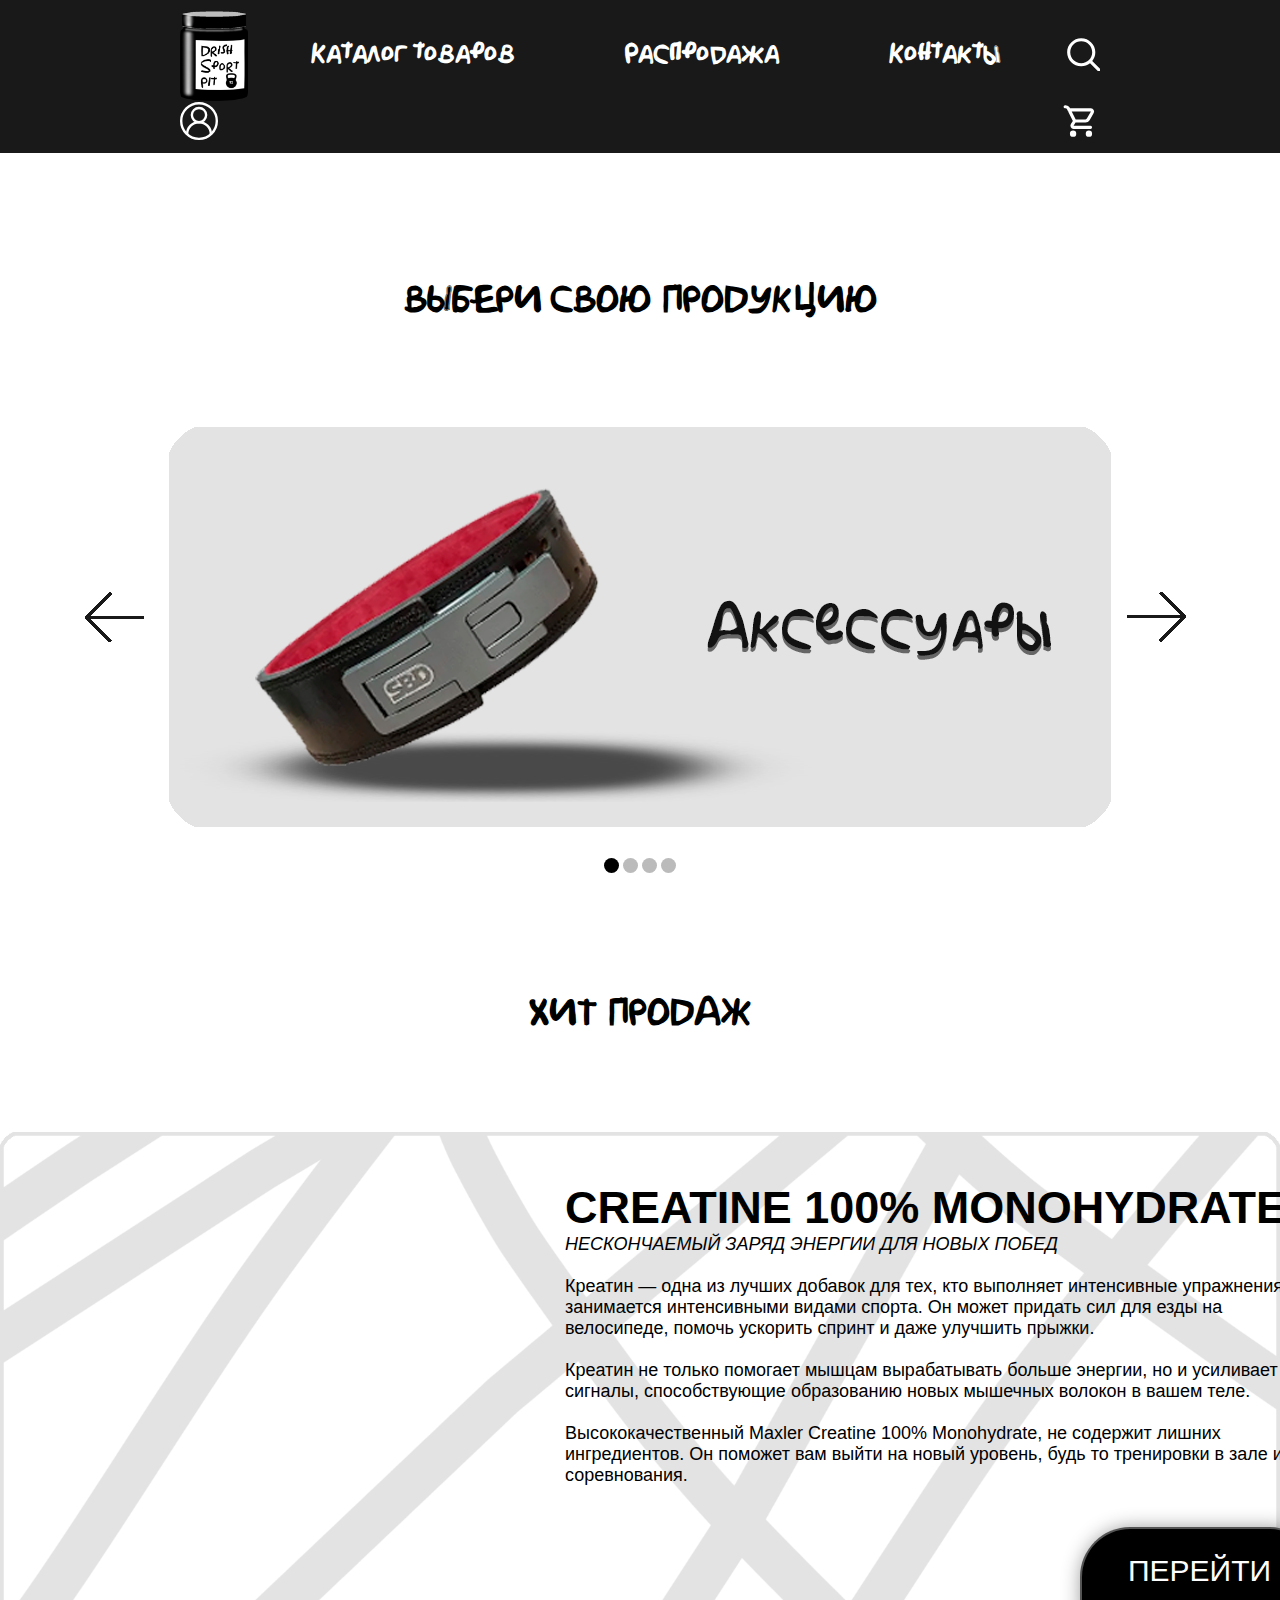
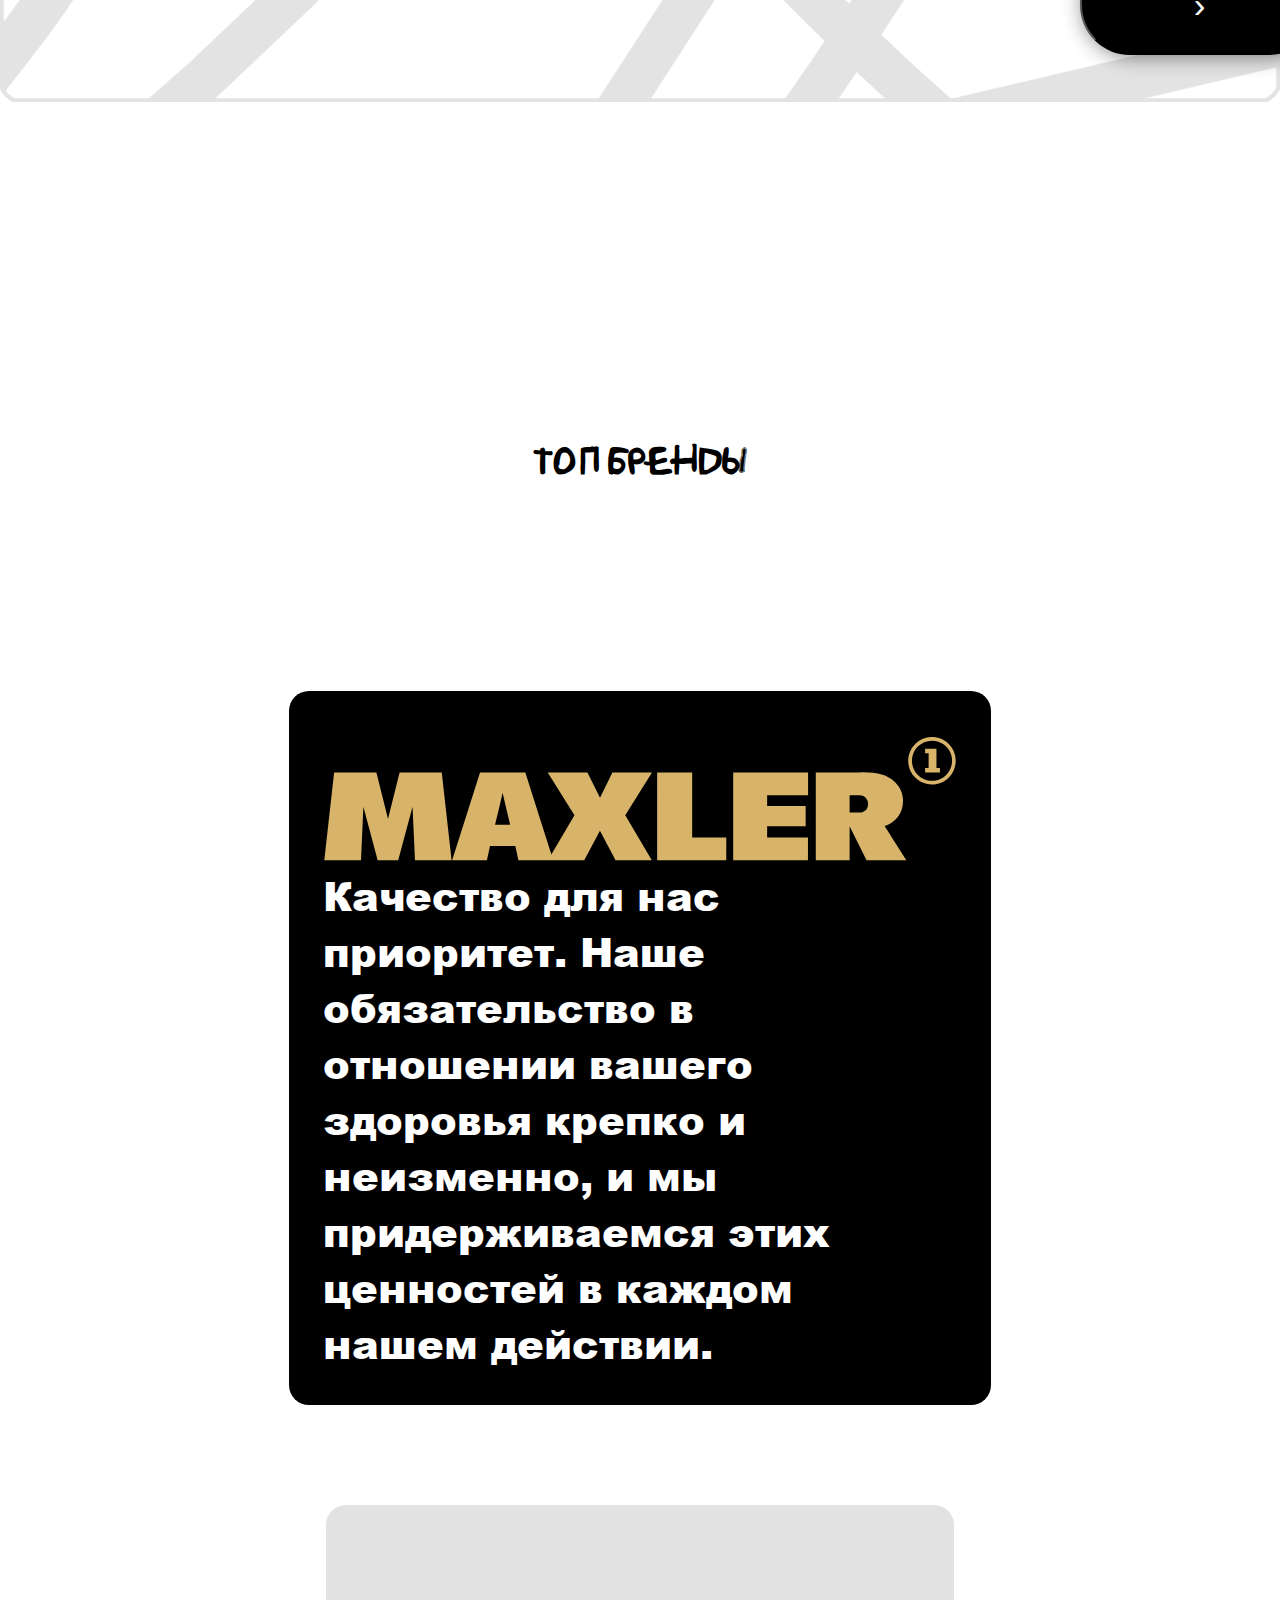
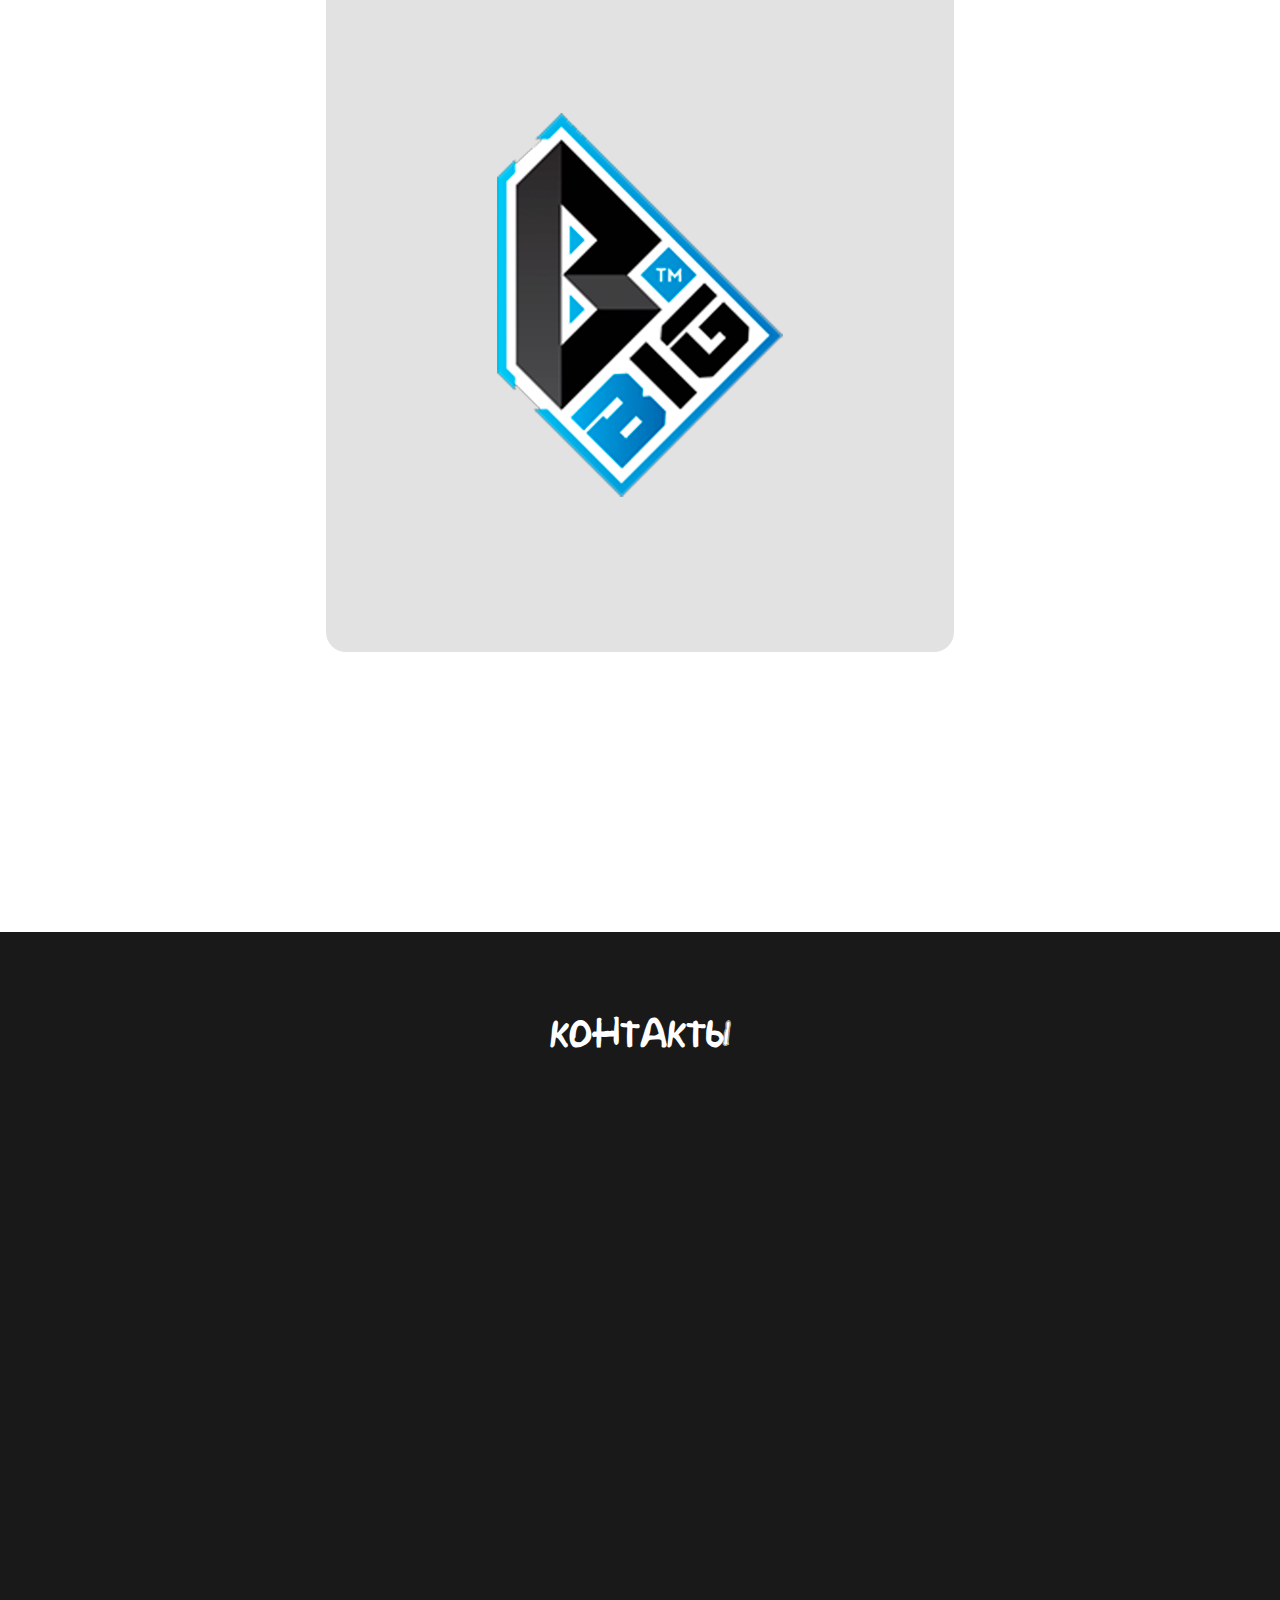
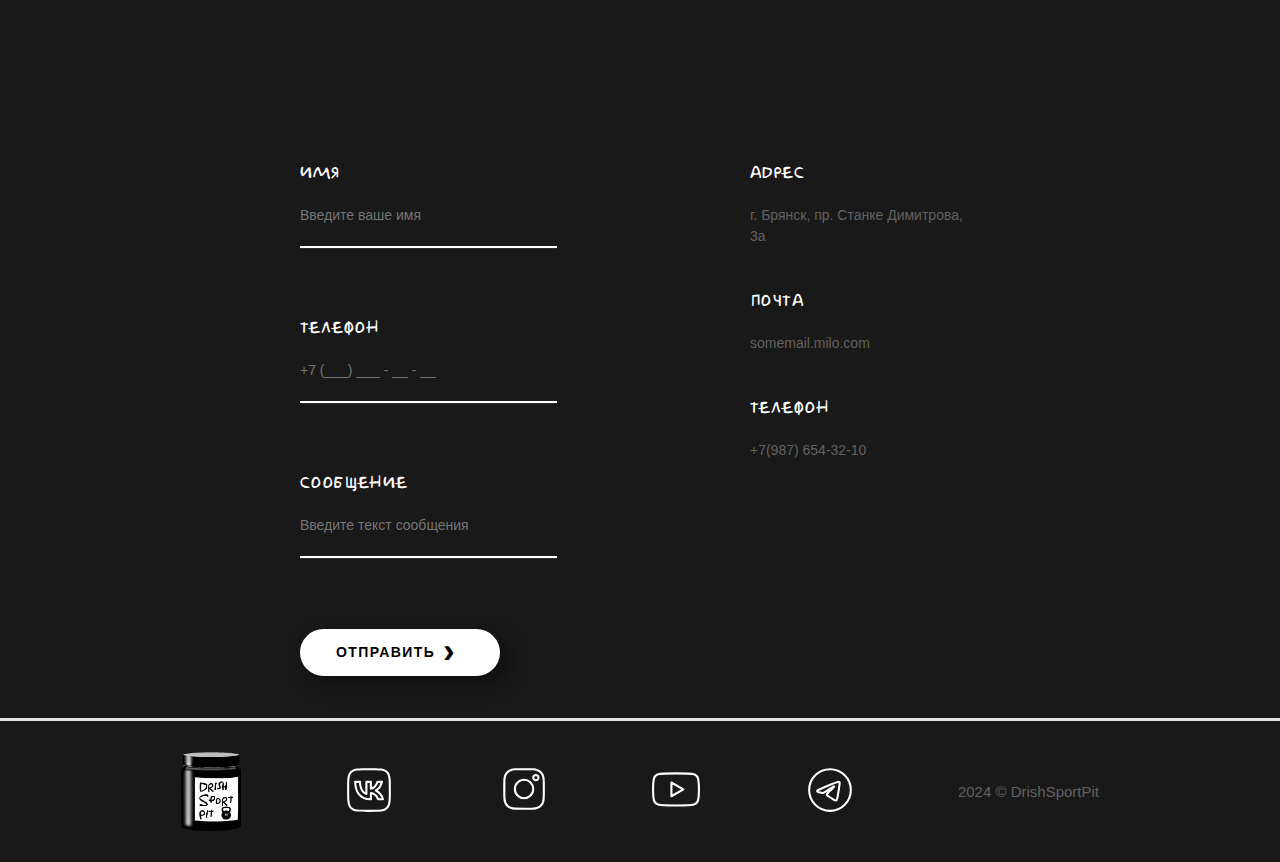
==== commit a57d6ef5: "Add files via upload" ====
--- a/FRONTEND/index.html
+++ b/FRONTEND/index.html
@@ -98,10 +98,9 @@
         </article>
     </div>
     
-    <h1 style="margin-top: 132px; text-align: center;">ХИТЫ ПРОДАЖ</h1>
+    <h1 style="margin-top: 132px; text-align: center;">ХИТ ПРОДАЖ</h1>
 
     <div class="hit-container">
-        <button class="arrow-left">&lsaquo;</button>
         
         <div class="hit-text background">
             <div style="width: 550px; height: 510px;"><img src="media/banka.png"></div>
@@ -132,8 +131,7 @@
                 </button>-->
             </div>
         </div>
-        
-        <button class="arrow-right">&rsaquo;</button>
+
     </div>
 
     <h1 style="margin-top: 132px; text-align: center;">ТОП БРЕНДЫ</h1>
--- a/FRONTEND/index.css
+++ b/FRONTEND/index.css
@@ -280,14 +280,7 @@
     min-height: 783px;
 }
 
-.arrow-left, .arrow-right {
-    color: black;
-    font-size: 100px;
-    font-weight: 600;
-    background-color: white;
-    border: none;
-    cursor: pointer;
-}
+
 
 .hit-text {
     width: 100%;
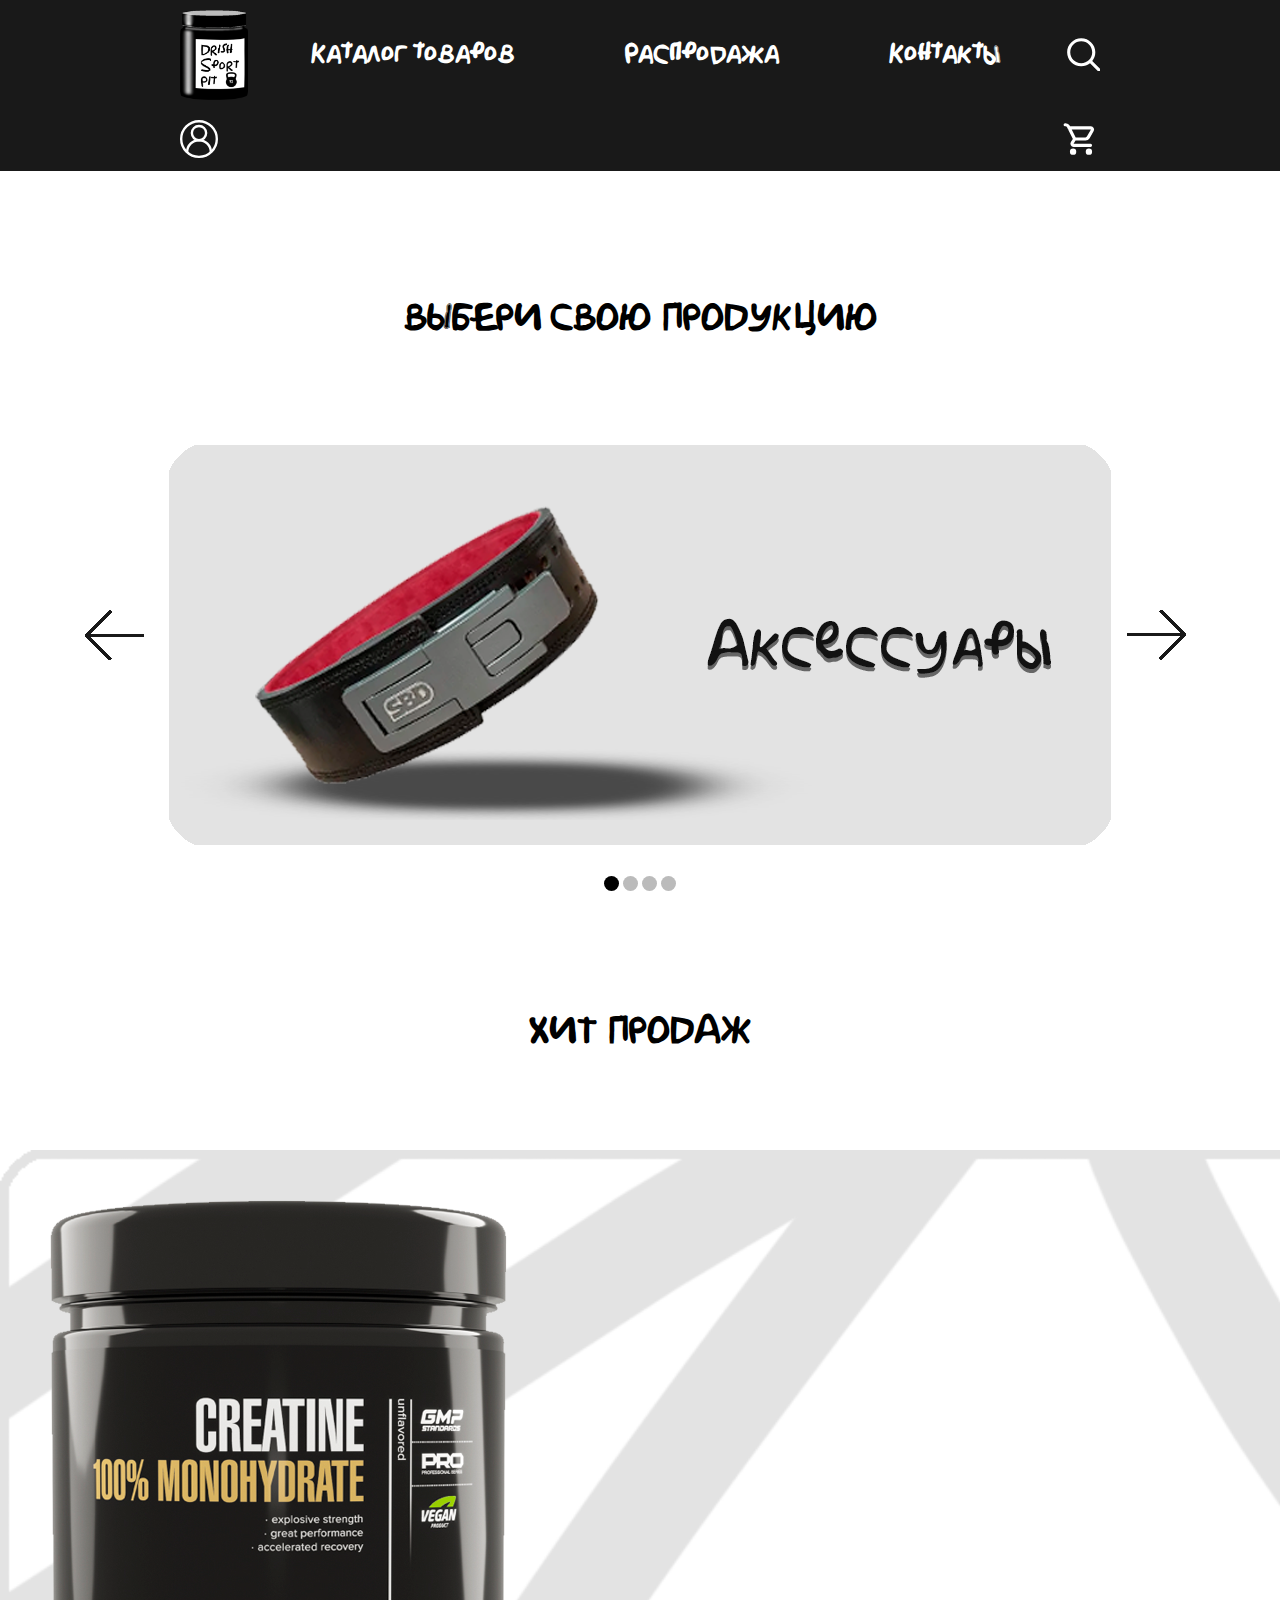
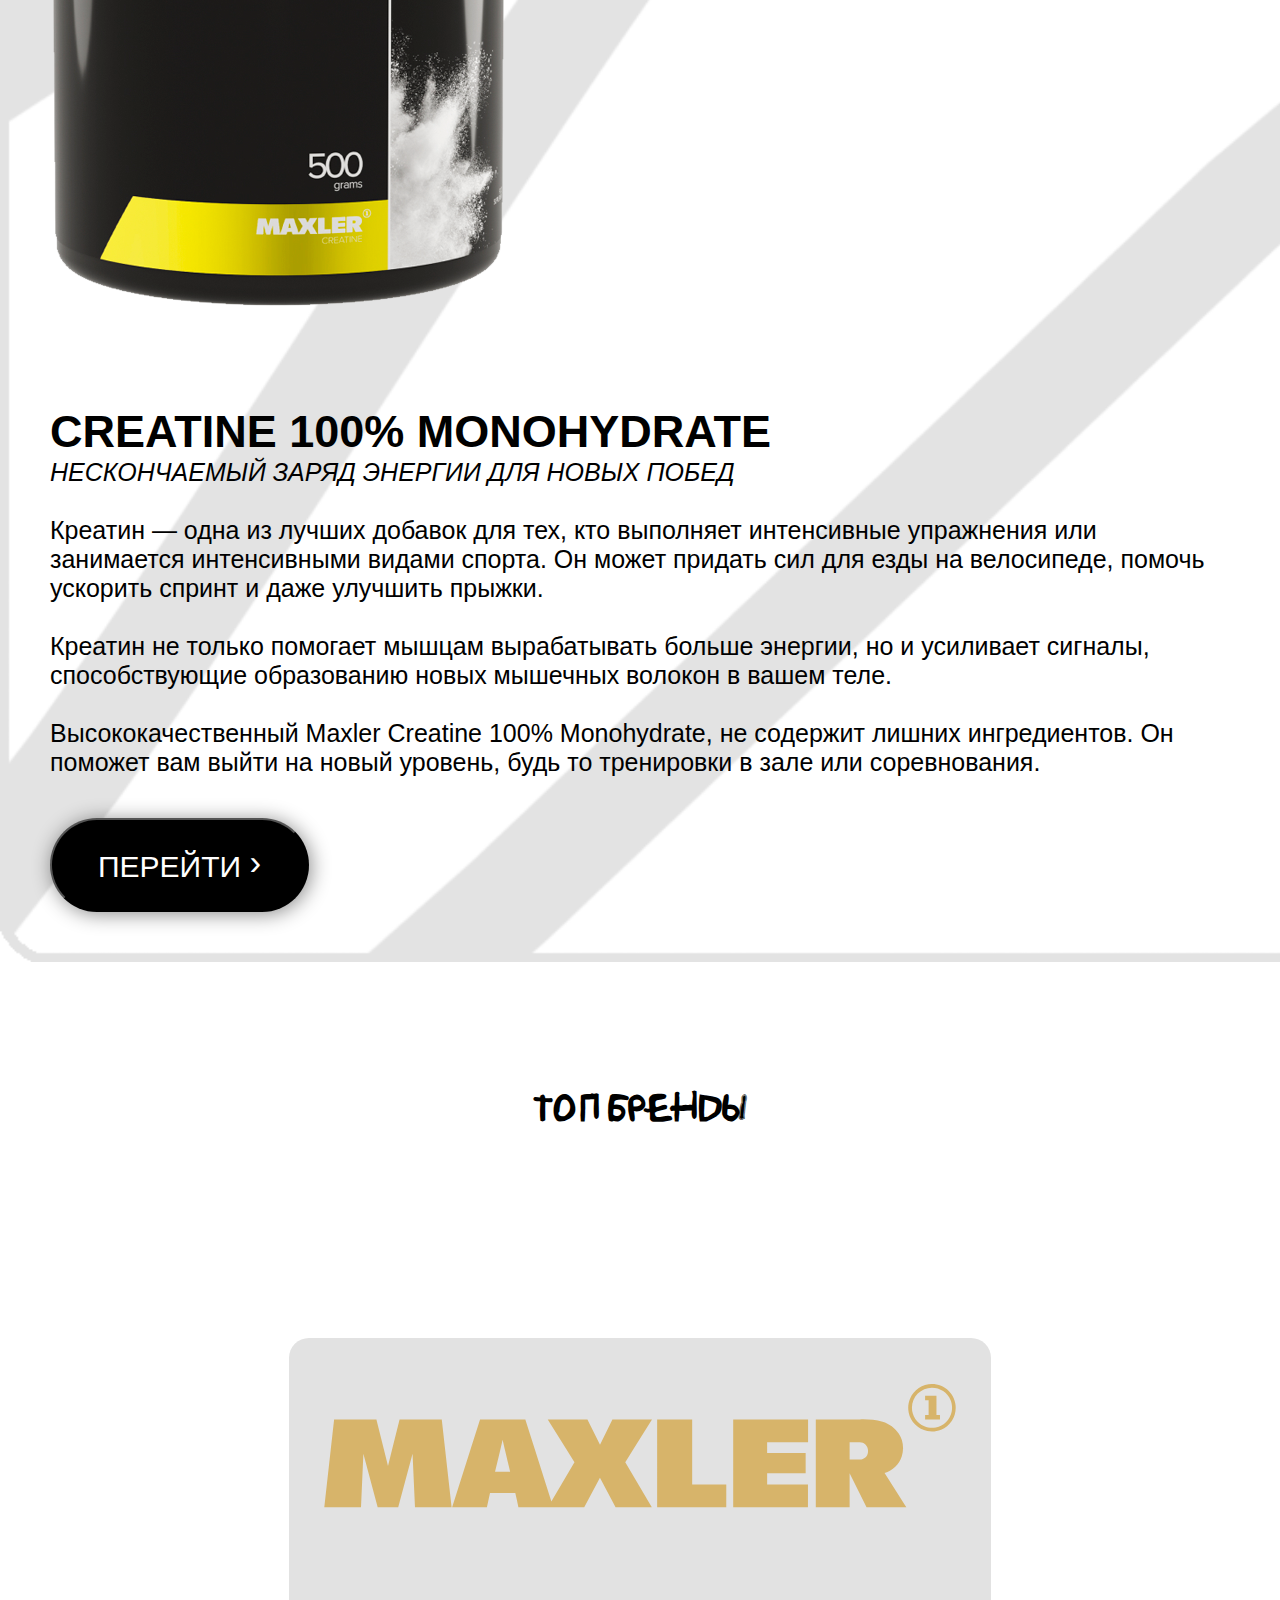
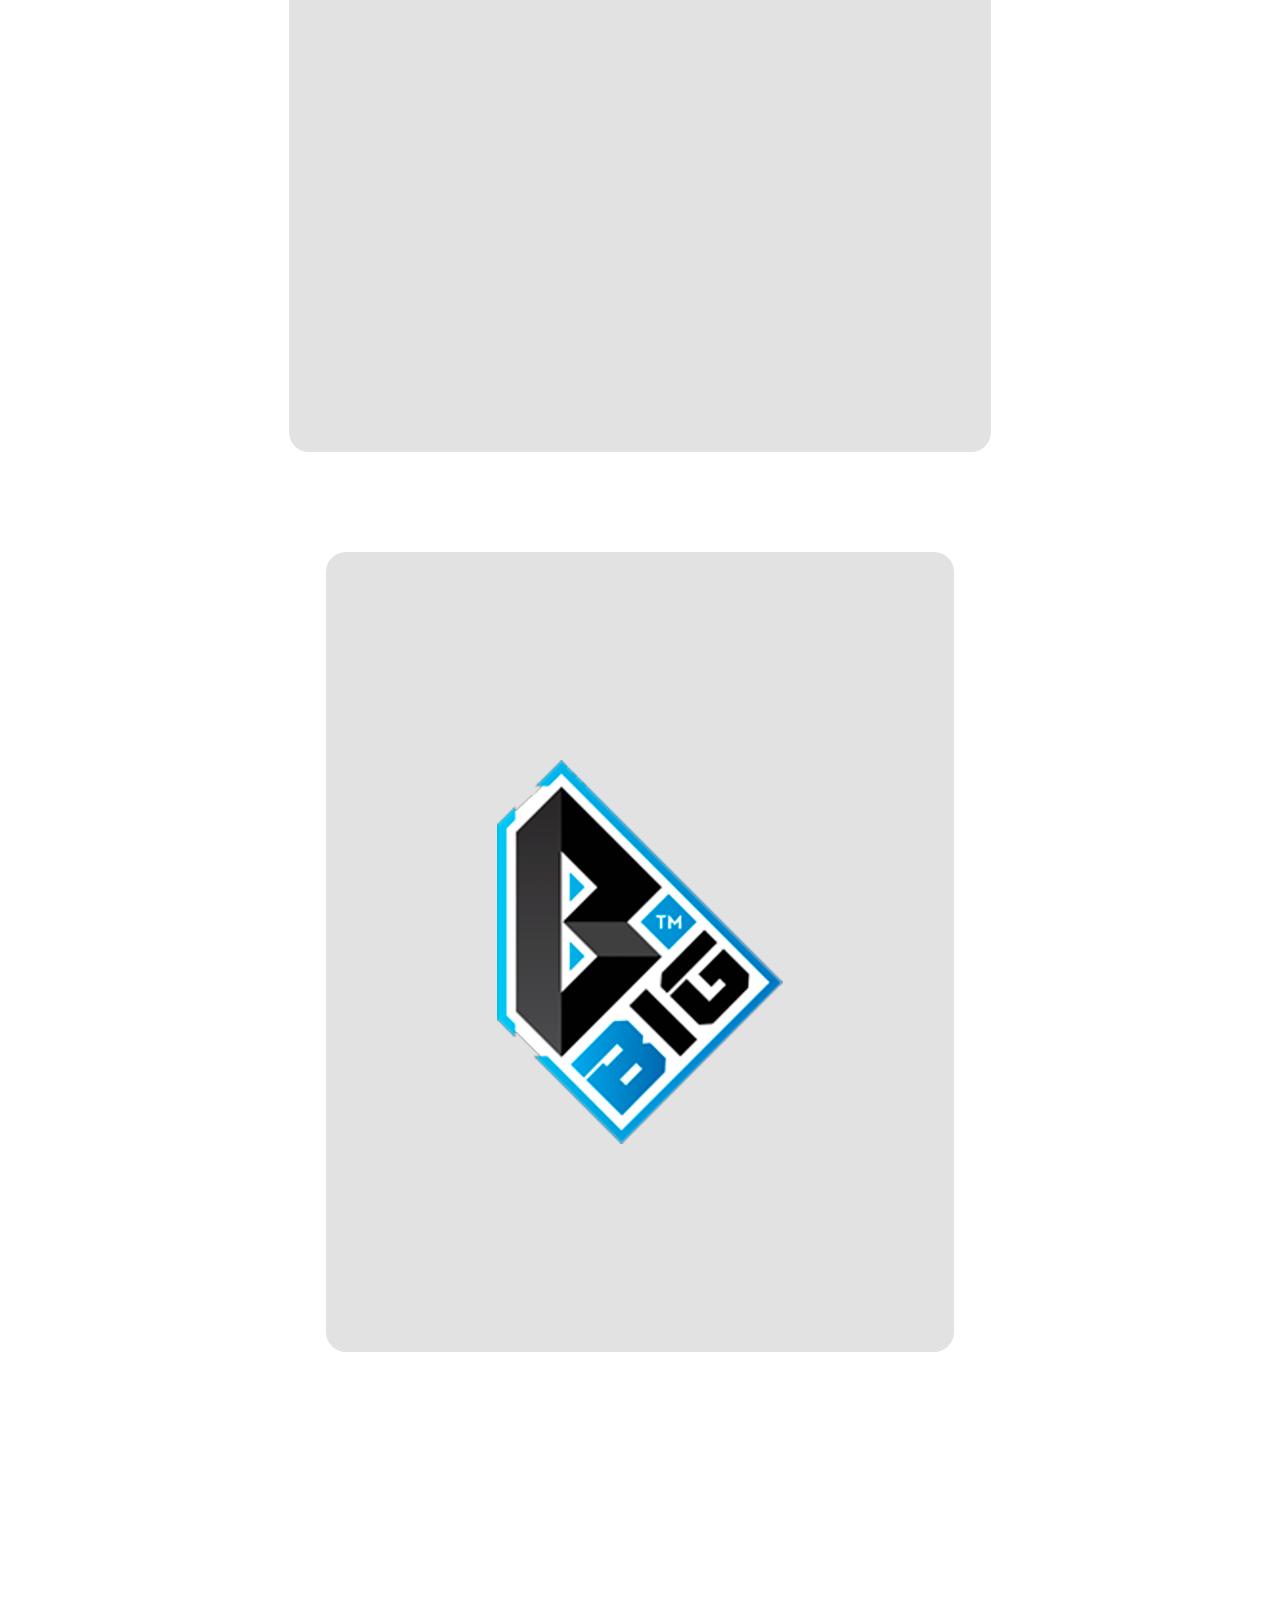
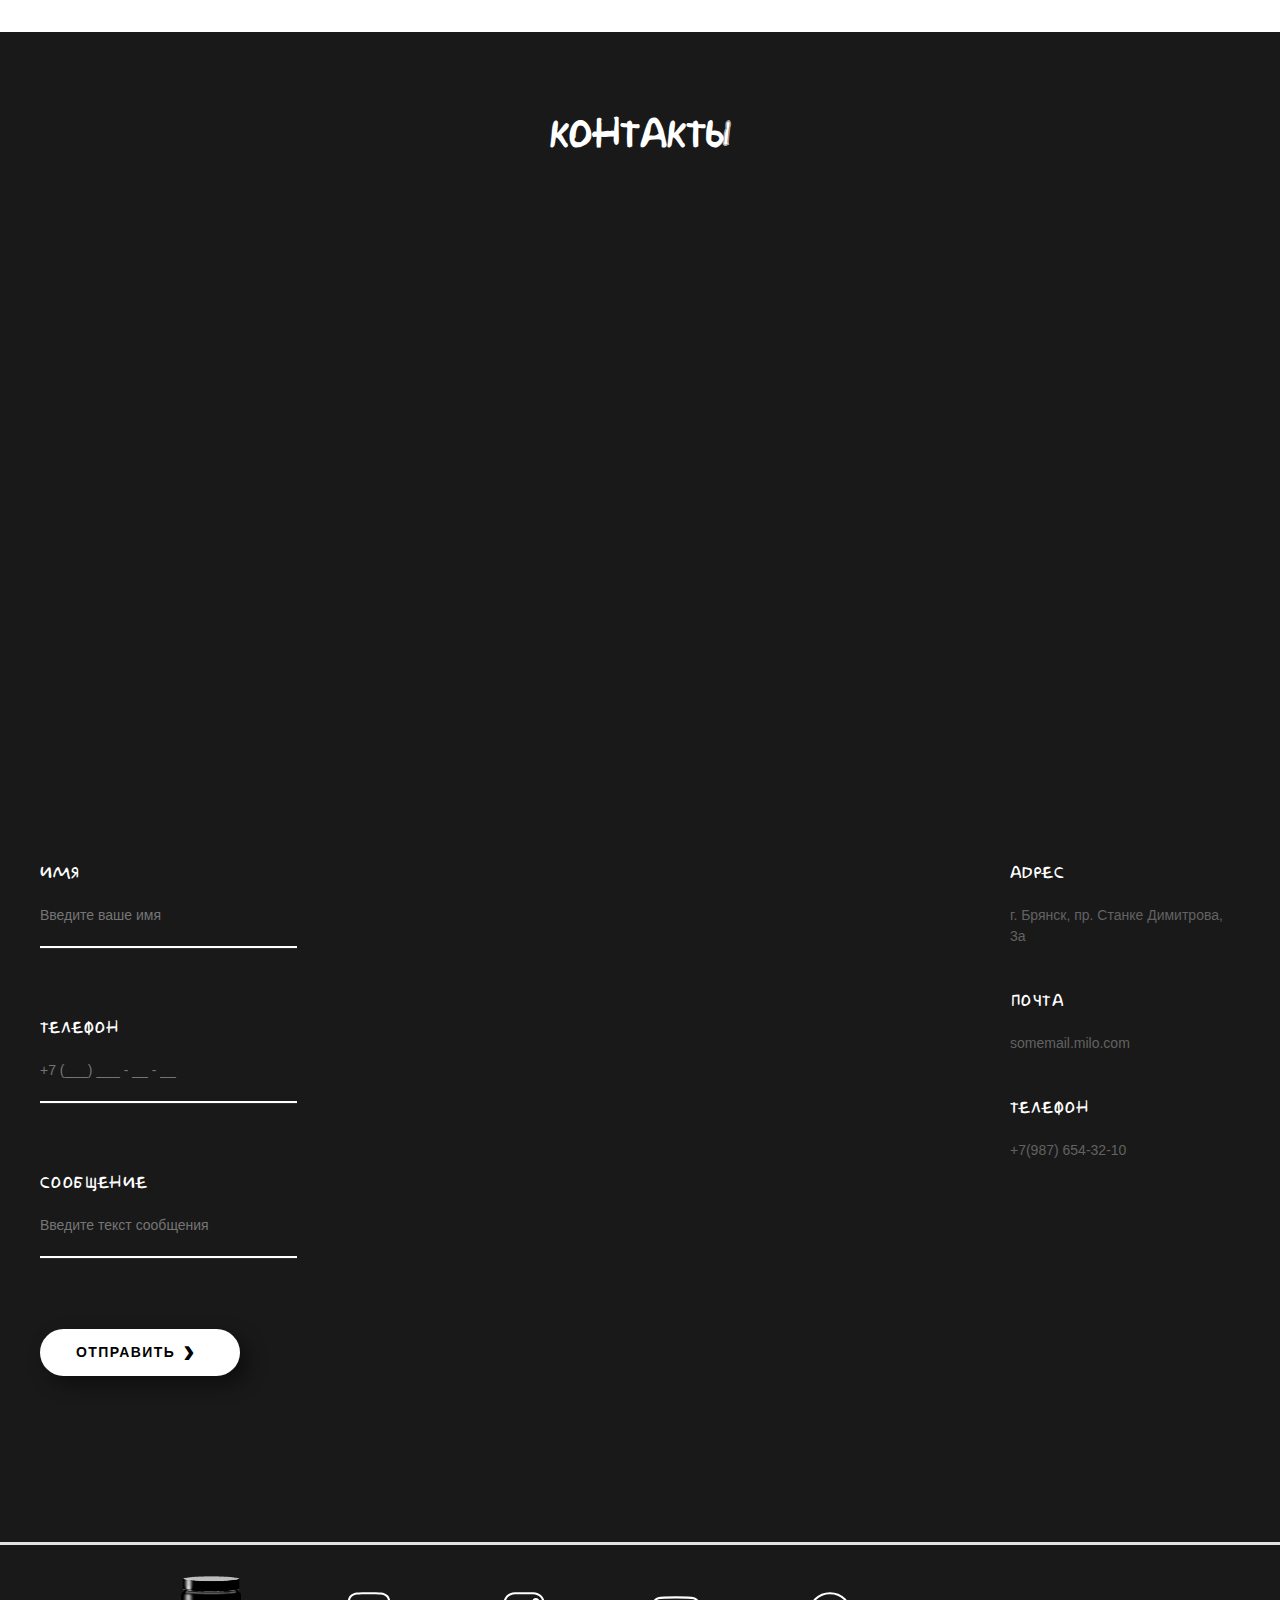
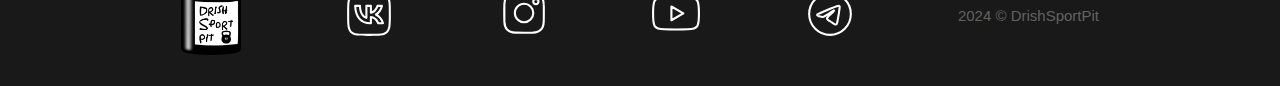
==== commit ffe19015: "alpha version 0.5" ====
--- a/FRONTEND/index.html
+++ b/FRONTEND/index.html
@@ -101,11 +101,10 @@
     <h1 style="margin-top: 132px; text-align: center;">ХИТ ПРОДАЖ</h1>
 
     <div class="hit-container">
-        
-        <div class="hit-text background">
-            <div style="width: 550px; height: 510px;"><img src="media/banka.png"></div>
+        <div class="hit-flex background">
+            <img src="media/banka.png">
             <div class="hit-description">
-                <b style="font-size: 45px">CREATINE 100% MONOHYDRATE</b>
+                <b>CREATINE 100% MONOHYDRATE</b>
                 <br>
                 <i>НЕСКОНЧАЕМЫЙ ЗАРЯД ЭНЕРГИИ ДЛЯ НОВЫХ ПОБЕД</i>
                 <br><br>
@@ -131,19 +130,20 @@
                 </button>-->
             </div>
         </div>
-
     </div>
 
     <h1 style="margin-top: 132px; text-align: center;">ТОП БРЕНДЫ</h1>
 
     <div class="brand-sector">
         <div class="brand-1">
-            <div style="display: flex;">
+            <div class="maxler">
                 <svg width="765" height="130" viewBox="0 0 136 28" fill="none" xmlns="http://www.w3.org/2000/svg">
                     <path fill-rule="evenodd" clip-rule="evenodd" d="M11.4992 26.5442H15.9199L19.0117 15.0184L19.5326 26.5442H27.419L25.3022 7.61937H16.2204L13.7229 17.6361L11.2254 7.61937H2.11685L0 26.5442H7.90651L8.42069 15.0184L11.4992 26.5442ZM40.0334 18.8982C39.5259 16.808 38.9916 14.6043 38.4107 12.0067C37.823 14.6043 37.2955 16.808 36.7813 18.8982H40.0334ZM62.7379 26.5442H70.5442L64.828 16.8414L70.5843 7.61937H62.0568L59.3856 13.0952L56.6745 7.61937H48.1269L53.8831 16.8414L48.9082 25.2821L43.2988 7.61937H33.5492L27.5392 26.5442H35.025C35.2588 25.4758 35.4858 24.4608 35.6928 23.4658H41.1419C41.3689 24.4608 41.6027 25.4691 41.8097 26.5442H55.9866L59.3723 20.1736L62.7379 26.5442ZM86.5843 21.6427H79.2387V7.61937H71.6928V26.5442H86.5776L86.5843 21.6427ZM104.18 21.6427H95.3856V19.1987H103.679V14.8514H95.3856V12.5276H104.2V7.61937H88.0734V26.5442H104.174L104.18 21.6427ZM115.346 12.5276C115.793 12.5363 116.221 12.7116 116.545 13.0191C116.87 13.3266 117.069 13.7443 117.102 14.1903C117.122 14.3522 117.122 14.5159 117.102 14.6778C117.063 15.1134 116.86 15.518 116.534 15.8094C116.208 16.1008 115.783 16.2573 115.346 16.2471H113.149V12.5276H115.346ZM116.795 26.5509H125.356L120.681 19.1452C121.546 18.8912 122.335 18.43 122.981 17.8016C123.627 17.1731 124.11 16.3966 124.387 15.5392C124.576 14.9436 124.667 14.321 124.654 13.6962C124.648 12.6372 124.334 11.6029 123.753 10.7179C122.917 9.47976 121.682 8.56536 120.254 8.12688C118.65 7.72715 116.997 7.5585 115.346 7.62605H105.863V26.5509H113.149V19.2054L116.795 26.5509ZM130.885 0.00668868C129.873 0.00668954 128.884 0.30685 128.042 0.86921C127.201 1.43157 126.545 2.23086 126.158 3.16593C125.771 4.10099 125.67 5.12983 125.868 6.12226C126.066 7.11469 126.554 8.02612 127.27 8.74123C127.986 9.45633 128.898 9.94298 129.891 10.1396C130.884 10.3362 131.912 10.234 132.847 9.84578C133.781 9.4576 134.58 8.80093 135.141 7.95887C135.702 7.1168 136.001 6.12717 136 5.1152C136 4.4429 135.867 3.77719 135.61 3.15615C135.353 2.53511 134.975 1.97092 134.499 1.49584C134.024 1.02077 133.459 0.64413 132.838 0.38746C132.216 0.130791 131.55 -0.000873315 130.878 4.35915e-06L130.885 0.00668868ZM130.885 0.801338C131.74 0.800017 132.576 1.05246 133.288 1.5267C133.999 2.00094 134.554 2.67565 134.882 3.46539C135.21 4.25514 135.296 5.12441 135.129 5.96313C134.963 6.80185 134.551 7.57231 133.947 8.17695C133.342 8.78159 132.571 9.19321 131.733 9.35971C130.894 9.52621 130.025 9.44008 129.235 9.11225C128.445 8.78441 127.771 8.2296 127.296 7.51807C126.822 6.80654 126.57 5.97029 126.571 5.1152C126.571 3.97163 127.024 2.8747 127.832 2.06483C128.639 1.25495 129.735 0.798199 130.878 0.794664L130.885 0.801338ZM131.853 6.65109H132.608V7.62605H129.409V6.65109H130.164V3.49917H129.409V2.52421H131.853V6.65109Z" fill="#D7B46A"></path>
-                    </svg>
-            </div>
-            <p style="color: white; font-size: 40px; margin-right: 113px;">Качество для нас приоритет. Наше обязательство в отношении вашего здоровья крепко и неизменно, и мы придерживаемся этих ценностей в каждом нашем действии.</p>
+                </svg>
+            </div>
+            <div class="brand-1-text">
+                <p>Качество для нас приоритет. Наше обязательство в отношении вашего здоровья крепко и неизменно, и мы придерживаемся этих ценностей в каждом нашем действии.</p>
+            </div>
         </div>
         <div class="brand-2">
             <img src="media/brand-img.png">
--- a/FRONTEND/index.css
+++ b/FRONTEND/index.css
@@ -180,6 +180,7 @@
     flex-wrap: wrap;
     align-items: center;
     justify-content: space-between;
+    row-gap: 20px;
 }
 
 .logo {
@@ -271,41 +272,37 @@
 
 .hit-container {
     margin-top: 100px;
-    margin-left: auto;
-    margin-right: auto;
-    display: flex;
-    gap: 17px;
-
-    max-width: 1757px;
-    min-height: 783px;
-}
-
-
-
-.hit-text {
     width: 100%;
-    display: flex;
 }
 
 .background {
     background-image: url('media/hit_sale_back.png');
     background-repeat: no-repeat;
-    background-size: contain;
+    background-size: cover;
     overflow: hidden;
     padding: 50px;
-
+}
+
+.hit-flex {
+    display: flex;
+    flex-wrap: wrap;
+    gap: 100px;
+
+    padding: 50px;
 }
 
 .background img{
-    height:100%;
-    width: 100%;
+    max-width: 100%;
 }
 
 .hit-description {
     font-family: Arial;
     font-size: 25px; 
-    width: 100%; 
-    margin-left: 100px; 
+    max-width: 60%; 
+}
+
+.hit-description b {
+    font-size: 45px
 }
 
 .buy-button {
@@ -328,12 +325,12 @@
 }
 
 .brand-sector {
-    margin: 210px 136px 0;
+    margin-top: 210px;
 
     display: flex;
     justify-content: space-around;
     flex-wrap: wrap;
-    gap: 20px;
+    width: 100%;
 }
 
 .brand-1 {
@@ -341,20 +338,50 @@
 
     padding: 46px 34px 34px;
     font-family: AriBlk;
-    font-style: bold ;
+    font-style: bold;
+    background-color: #E2E2E2;
+    border-radius: 20px;
+    transition: all 0.5s ease-in-out;
+}
+
+.brand-1:hover{
     background-color: black;
-
-    border-radius: 20px;
+    transition: all 0.5s ease-in-out;
+}
+
+.brand-1-text {
+    color: white; 
+    font-size: 40px; 
+    margin-right: 113px;
+    font-style: bold;
+    opacity: 0;
+    transition: all 0.5s ease-in-out;
+}
+
+.brand-1-text:hover{
+    opacity: 1;
+    transition: all 0.5s ease-in-out;
+}
+
+.maxler{
+    display: flex;
+    justify-content: center;
+    text-align: center;
 }
 
 .brand-2 {
     max-width: 702px;
-    max-height: 747px;
     padding: 208px 171px;
 
     background-color: #E2E2E2;
 
     border-radius: 20px;
+    transition: all 0.5s ease-in-out;
+}
+
+.brand-2:hover{
+    background-color: black;
+    transition: all 0.5s ease-in-out;
 }
 
 .contacts-section {
@@ -364,7 +391,7 @@
     width: 100%;
     margin-top: 280px;
 
-    padding-bottom: 42px;
+    padding-bottom: 60px;
     border-bottom: #E2E2E2 solid;
 }
 
@@ -373,7 +400,7 @@
     flex-wrap: wrap;
     justify-content: space-between;
 
-    margin: 106px 300px 0 181px;
+    margin: 106px 181px 0;
 }
 
 .contacts-map {
@@ -477,9 +504,12 @@
 
 .footer-flex {
     display: flex;
+    flex-wrap: wrap;
+    row-gap: 40px;
     align-items: center;
     justify-content: space-between;
 }
+
 .footer-logo{
     max-width: 60px;
 }
@@ -508,22 +538,19 @@
 
     .container {
         gap: 50px;
-        margin: 106px 300px 0;
+        margin: 106px 40px;
     }
 
     .contacts-map {
         width: 100%;
     }
-
-    .hit-title, .hit-description, .buy-button {
-        margin-left: 515px;
-    }
-
+}
+
+@media (max-width: 1500px) {
     .hit-description {
-        font-size: 18px; 
-    }
-}
-
+        max-width: 100%;
+    }
+}
 
 @media (max-width: 1025px) {
     .header {
@@ -542,16 +569,37 @@
         max-width: 542px;
     }
 
-    .hit-description {
-        font-size: 14px; 
-    }
-
     .buy-button {
         max-width: 286px;
         padding: 25px 23px;
     }
 }
 
+
+
 @media (max-width: 480px) {
-    
+    .brand-1, .brand-2, .brand-2 img {
+        width: 100%;
+    }
+
+    .brand-1-text {
+        font-size: 20px;
+        margin-right: 0;
+    }
+
+    .brand-2 {
+        padding: 104px 82px;
+    }
+
+    .hit-description {
+        font-size: 16px;
+    }
+
+    .hit-description b {
+        font-size: 30px;
+    }
+
+    .footer {
+        padding: 31px 20px;
+    }
 }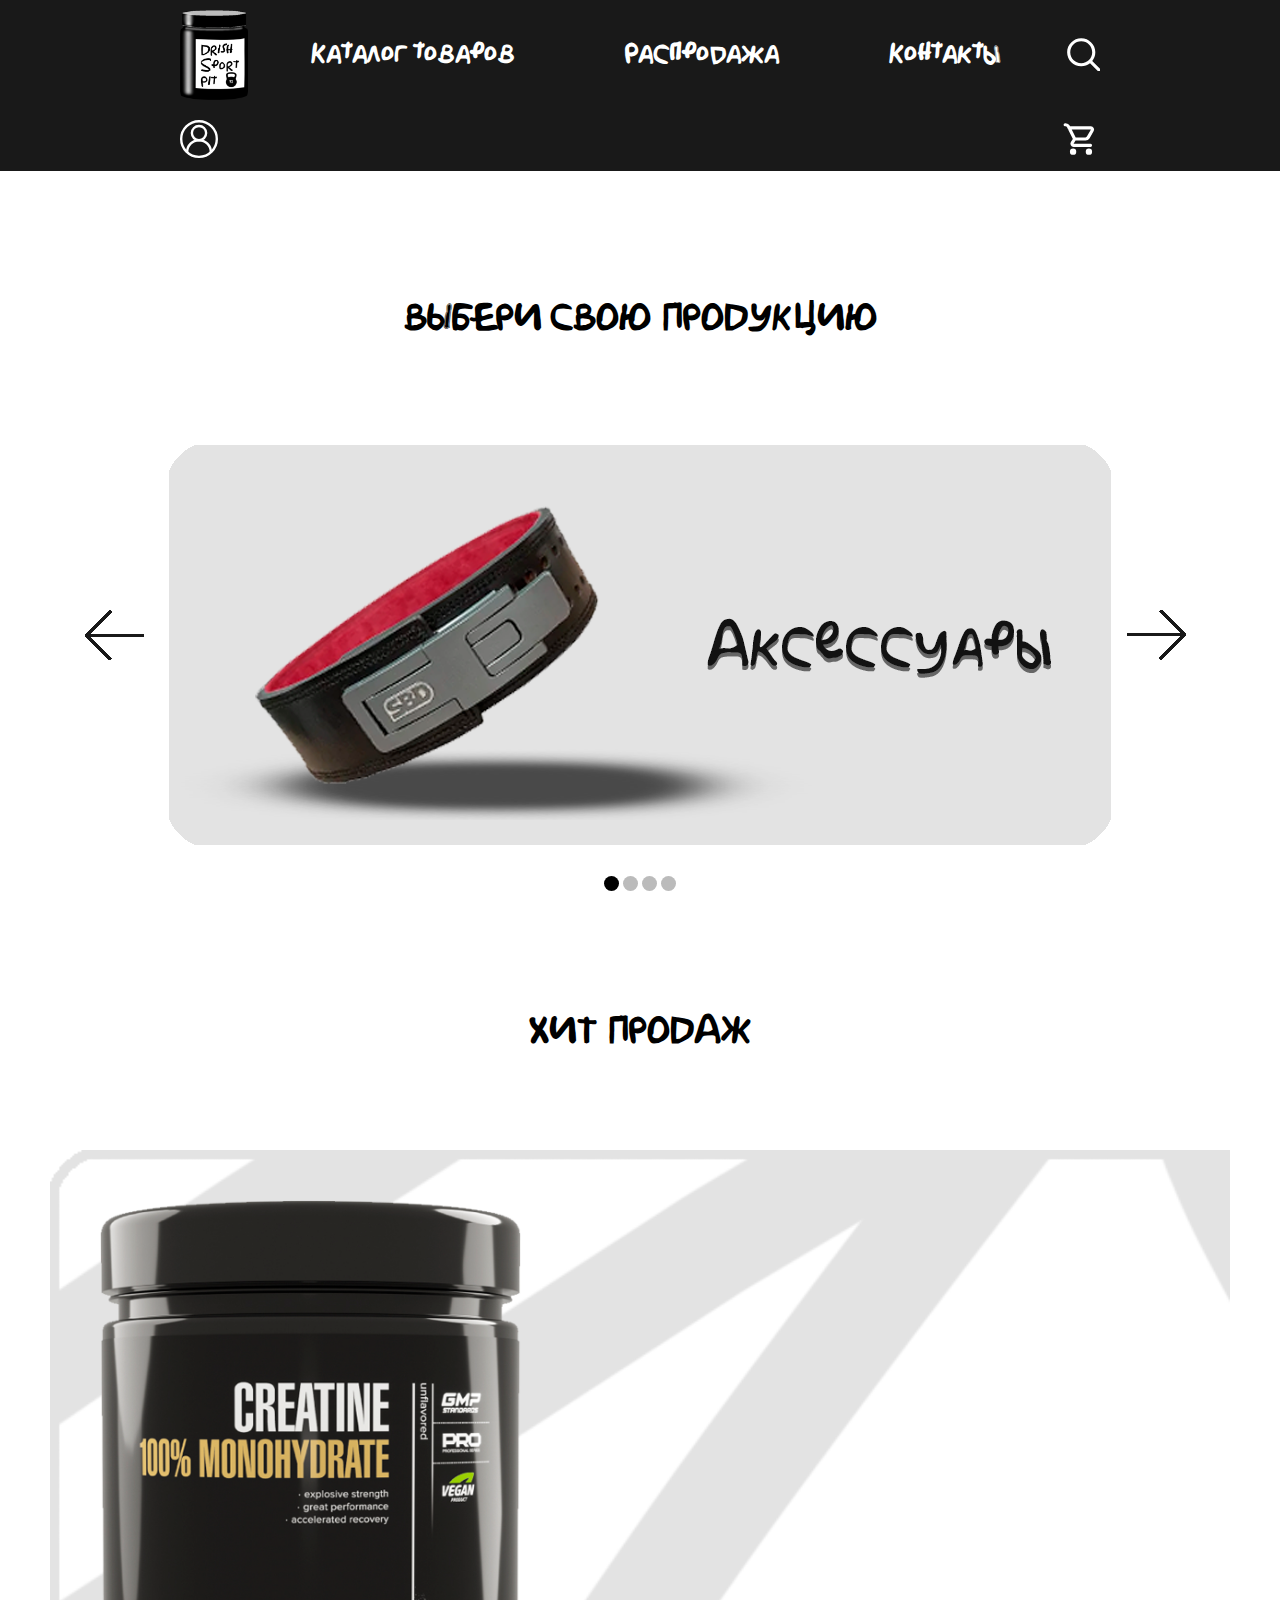
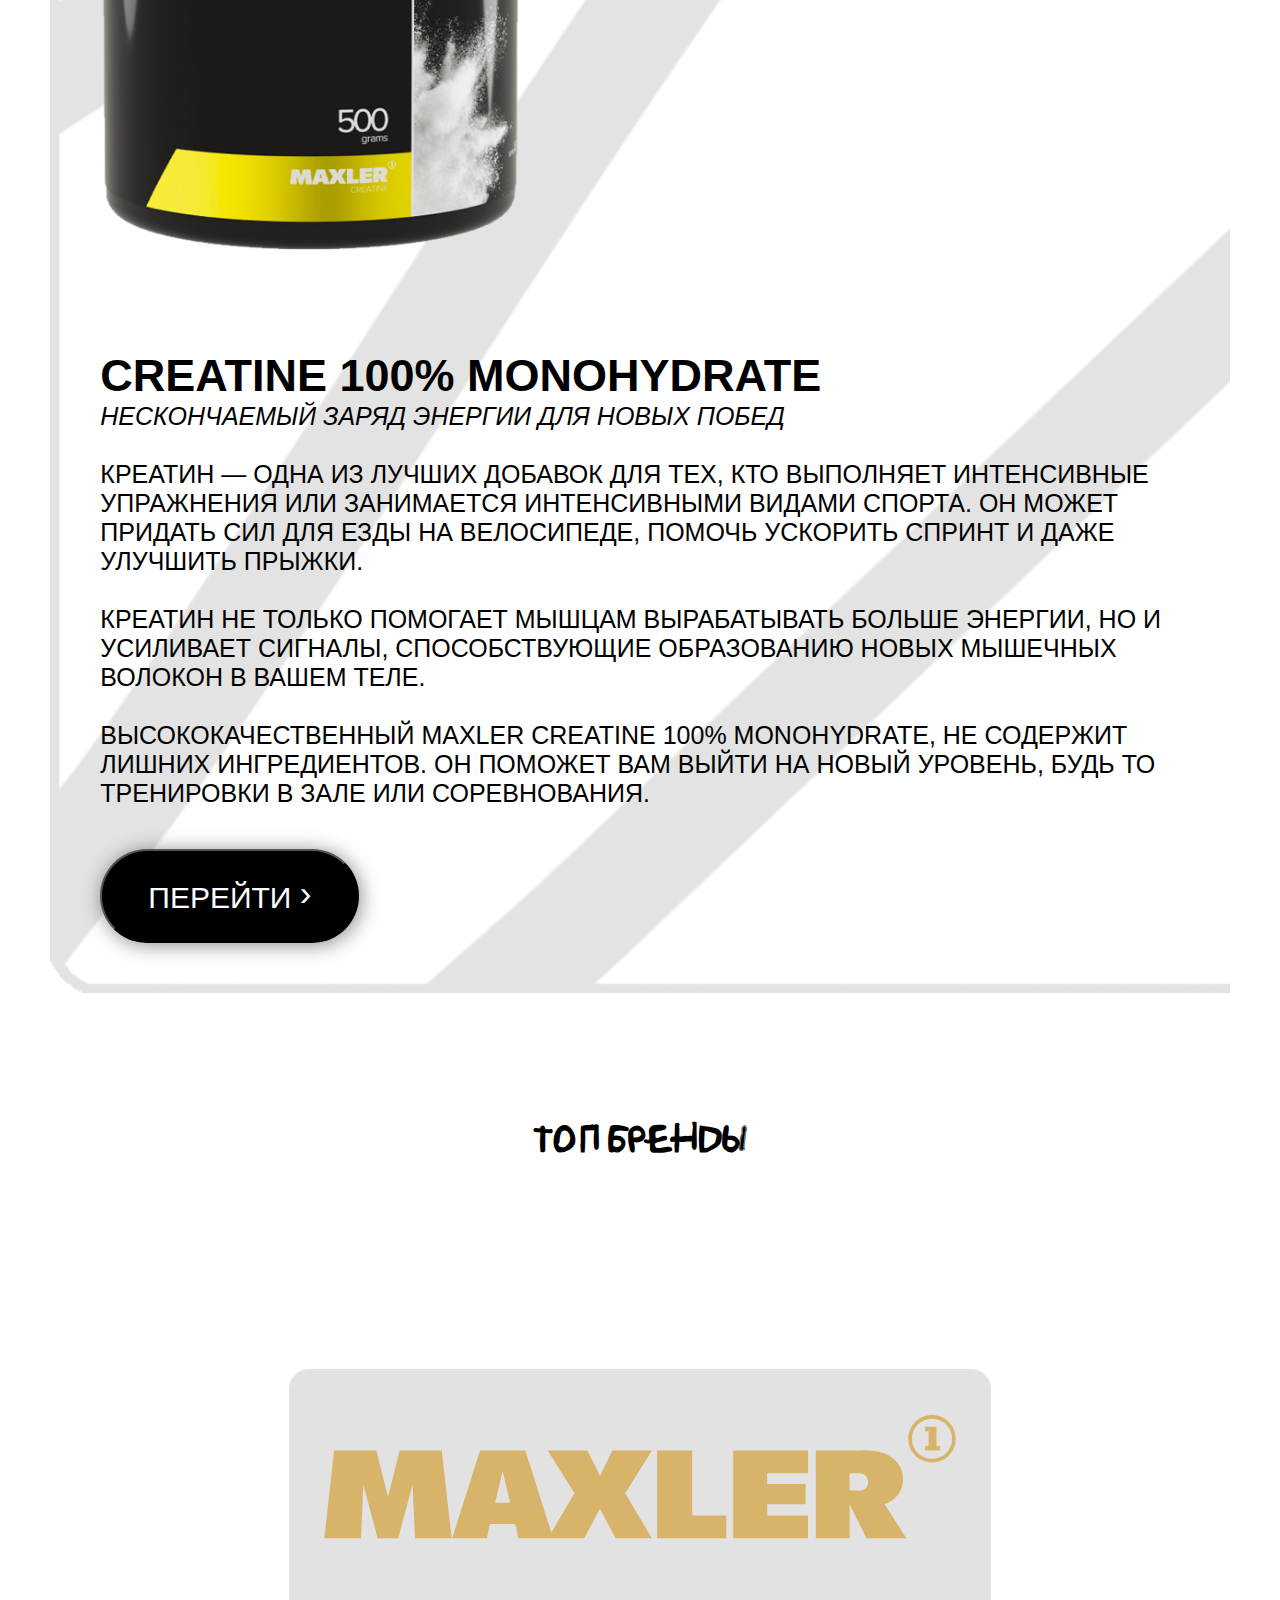
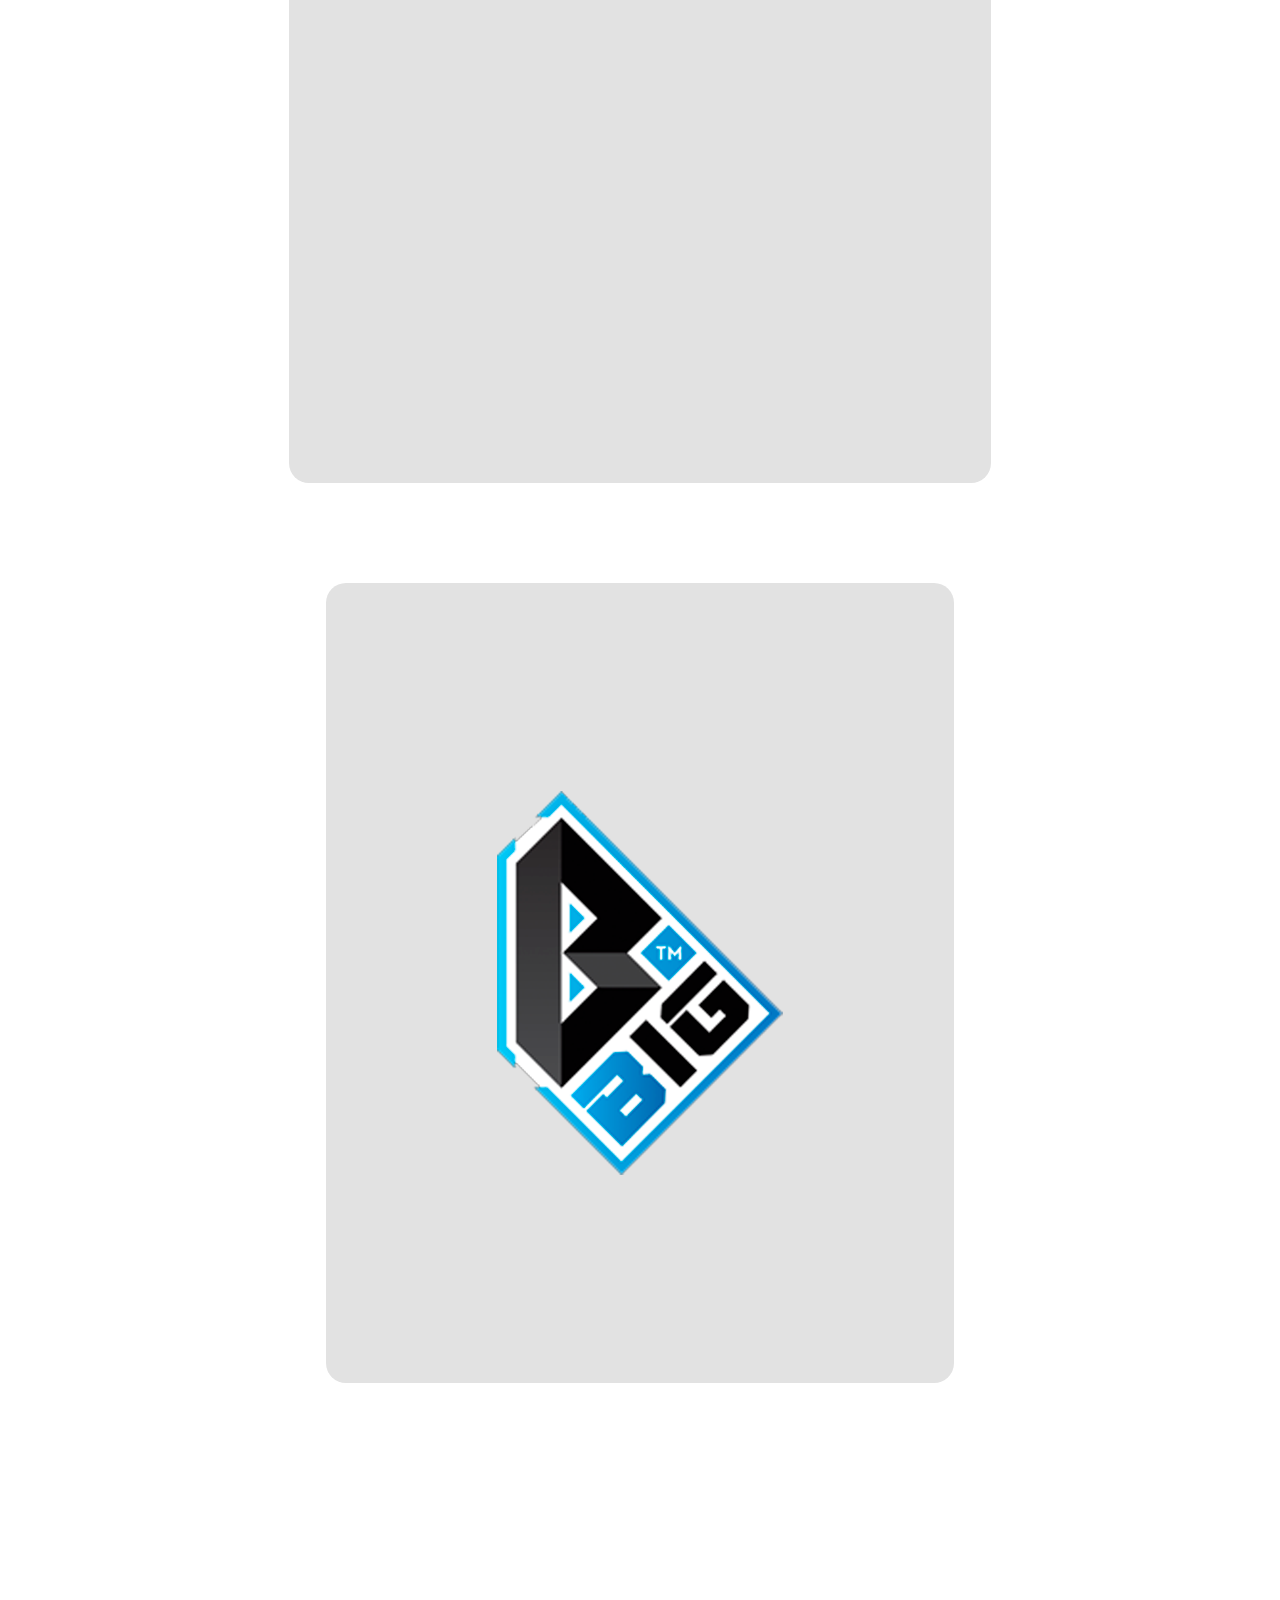
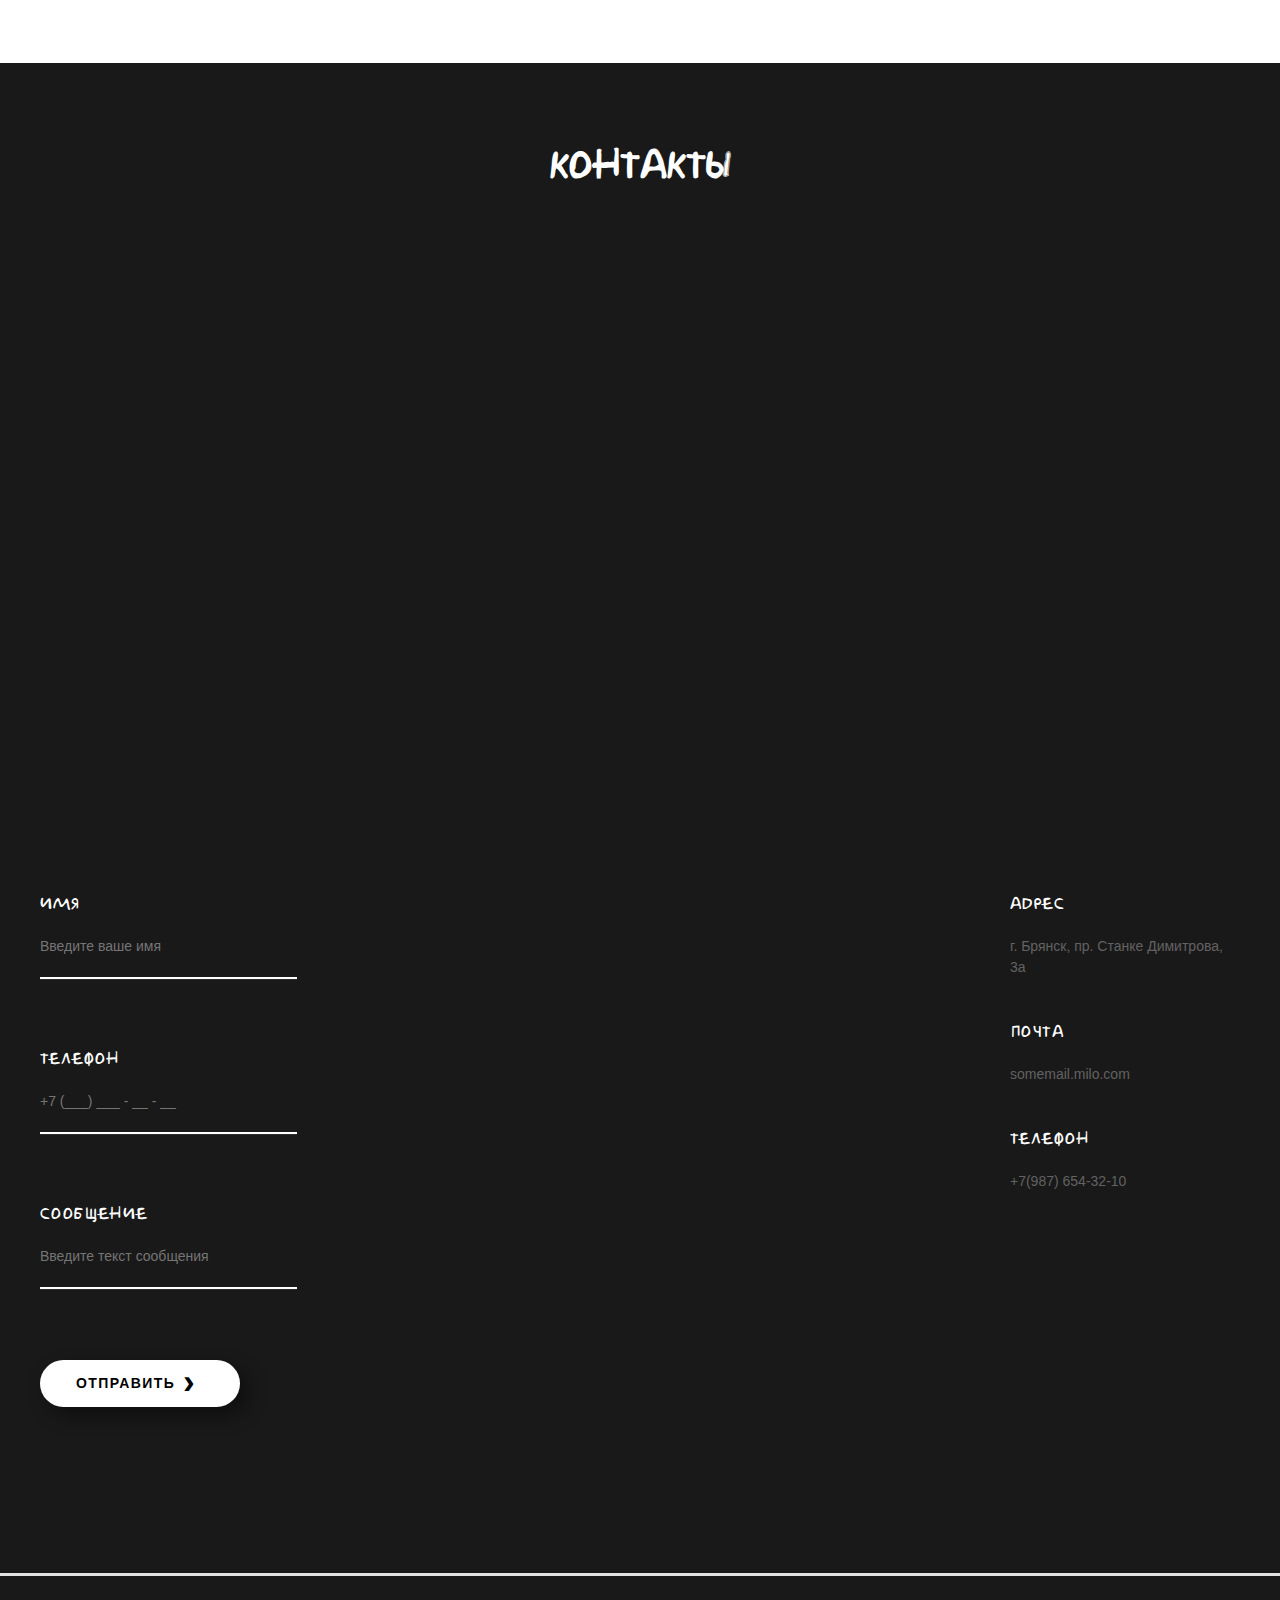
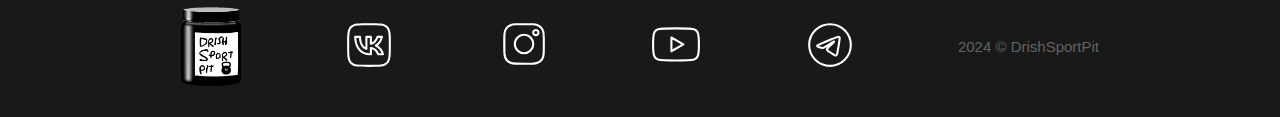
==== commit a5ca7d78: "Alpha version 0.9" ====
--- a/FRONTEND/index.html
+++ b/FRONTEND/index.html
@@ -5,7 +5,7 @@
     <meta name="viewport" content="width=device-width, initial-scale=1.0">
     <link rel='stylesheet' href='https://cdnjs.cloudflare.com/ajax/libs/font-awesome/4.7.0/css/font-awesome.min.css'>
     <link rel="stylesheet" href="https://cdnjs.cloudflare.com/ajax/libs/font-awesome/6.5.1/css/all.min.css"  crossorigin="anonymous" referrerpolicy="no-referrer" />
-    <title>DrishSportPit</title>
+    <title>Главная</title>
     <link rel="apple-touch-icon" sizes="180x180" href="media/apple-touch-icon.png">
     <link rel="icon" type="image/png" sizes="32x32" href="media/favicon-32x32.png">
     <link rel="icon" type="image/png" sizes="16x16" href="media/favicon-16x16.png">
@@ -22,12 +22,12 @@
         </a>
         <ul>
             <li>
-                <a href="index2.html">
+                <a href="catalog.html">
                     <span>Каталог товаров</span>
                 </a>
             </li>
             <li>
-                <a href="">
+                <a href="eror.html">
                     <span>Распродажа</span>
                 </a>
             </li>
@@ -43,7 +43,7 @@
                 <g id="SVGRepo_iconCarrier"> <path fill-rule="evenodd" clip-rule="evenodd" d="M17.0392 15.6244C18.2714 14.084 19.0082 12.1301 19.0082 10.0041C19.0082 5.03127 14.9769 1 10.0041 1C5.03127 1 1 5.03127 1 10.0041C1 14.9769 5.03127 19.0082 10.0041 19.0082C12.1301 19.0082 14.084 18.2714 15.6244 17.0392L21.2921 22.707C21.6828 23.0977 22.3163 23.0977 22.707 22.707C23.0977 22.3163 23.0977 21.6828 22.707 21.2921L17.0392 15.6244ZM10.0041 17.0173C6.1308 17.0173 2.99087 13.8774 2.99087 10.0041C2.99087 6.1308 6.1308 2.99087 10.0041 2.99087C13.8774 2.99087 17.0173 6.1308 17.0173 10.0041C17.0173 13.8774 13.8774 17.0173 10.0041 17.0173Z" fill="#ffffff"></path> </g>
             </svg>
         </label>
-        <a href="">
+        <a href="personal account.html">
             <svg width="38px" height="38px" viewBox="0 0 32 32" enable-background="new 0 0 32 32" id="Stock_cut" version="1.1" xml:space="preserve" xmlns="http://www.w3.org/2000/svg" xmlns:xlink="http://www.w3.org/1999/xlink" fill="#ffffff">
                 <g id="SVGRepo_bgCarrier" stroke-width="0"></g>
                 <g id="SVGRepo_tracerCarrier" stroke-linecap="round" stroke-linejoin="round"></g>
@@ -52,7 +52,7 @@
             </svg>  
         </a>
 
-        <a href="">
+        <a href="shopping_bag.html">
             <svg width="38px" height="38px" viewBox="0 0 24 24" fill="none" xmlns="http://www.w3.org/2000/svg">
                 <g id="SVGRepo_bgCarrier" stroke-width="0"></g>
                 <g id="SVGRepo_tracerCarrier" stroke-linecap="round" stroke-linejoin="round"></g>
@@ -101,6 +101,7 @@
     <h1 style="margin-top: 132px; text-align: center;">ХИТ ПРОДАЖ</h1>
 
     <div class="hit-container">
+        <button class="arrow-left">‹</button>
         <div class="hit-flex background">
             <img src="media/banka.png">
             <div class="hit-description">
@@ -117,19 +118,14 @@
                 Высококачественный Maxler Creatine 100% Monohydrate, не содержит лишних ингредиентов. Он поможет вам выйти на новый
                 уровень, будь то тренировки в зале или соревнования.
                 <br>
-                <button class="buy-button">
-                    ПЕРЕЙТИ <span style="font-size: 35px; bottom: 3px; position: relative;">&rsaquo;</span>
-                </button>
-                <!--<button class="buy-button">
-                    В КОРЗИНУ
-                    <svg width="31px" height="31px" viewBox="-1 -1 23 23" fill="none" xmlns="http://www.w3.org/2000/svg">
-                        <g id="SVGRepo_bgCarrier" stroke-width="0"></g>
-                        <g id="SVGRepo_tracerCarrier" stroke-linecap="round" stroke-linejoin="round"></g>
-                        <g id="SVGRepo_iconCarrier"> <path d="M4.5 5H18.2768C19.0446 5 19.526 5.82948 19.1451 6.49614L16.5758 10.9923C16.2198 11.6154 15.5571 12 14.8394 12H8M8 12L6.45625 14.47C6.03997 15.136 6.51881 16 7.30425 16H18M8 12L4.05279 4.10557C3.714 3.428 3.02148 3 2.26393 3H2M8 20C8 20.5523 7.55228 21 7 21C6.44772 21 6 20.5523 6 20C6 19.4477 6.44772 19 7 19C7.55228 19 8 19.4477 8 20ZM18 20C18 20.5523 17.5523 21 17 21C16.4477 21 16 20.5523 16 20C16 19.4477 16.4477 19 17 19C17.5523 19 18 19.4477 18 20Z" stroke="CurrentColor" stroke-width="2" stroke-linecap="round" stroke-linejoin="round"></path> </g>
-                    </svg>
-                </button>-->
-            </div>
-        </div>
+                <a href="MAXLER.html">
+                    <button class="buy-button">
+                        ПЕРЕЙТИ <span style="font-size: 35px; bottom: 3px; position: relative;">&rsaquo;</span>
+                    </button>
+                </a>
+            </div>
+        </div>
+        <button class="arrow-right">›</button>
     </div>
 
     <h1 style="margin-top: 132px; text-align: center;">ТОП БРЕНДЫ</h1>
--- a/FRONTEND/index.css
+++ b/FRONTEND/index.css
@@ -4,6 +4,10 @@
     box-sizing: border-box;
 }
 
+.mt-500 {
+    margin-top: 500px;
+}
+
 @font-face {
     font-family: Simpsonfont;
     src: url('fonts/Simpsonfont.ttf');
@@ -30,7 +34,7 @@
 }
 
 
-
+/*Карусель*/
 .all {
     margin-top: 98px;
 }
@@ -95,10 +99,16 @@
 	width: 68px;
 }
 
-label, a{ /*при наведении на стрелки или переключатели - курсор изменится*/
+label, a, image{ /*при наведении на стрелки или переключатели - курсор изменится*/
 	cursor: pointer;
 }
 
+/*k1{
+    background: url('media/img1.png');
+}
+.k1:hover{
+    background: url('media/img1_h.png');
+}*/
 .all input{ /*скрывает стандартные инпуты (чекбоксы) на странице*/
 	display: none;
 }
@@ -167,6 +177,7 @@
 	transition: opacity 0.2s ease-out;
 }
 
+/*Хидер*/
 .header {
     width: 100%;
     min-height: 153px;
@@ -269,12 +280,22 @@
 .active, .dot:hover {
     background-color: #717171;
 }
-
+/*Хит продаж*/
 .hit-container {
     margin-top: 100px;
-    width: 100%;
-}
-
+    display: flex;
+    gap: 17px;
+    width: 100%;
+    min-height: 783px;
+}
+
+.arrow-left, .arrow-right {
+    color: #fff;
+    font-size: 100px;
+    font-weight: 600;
+    background-color: white;
+    border: none;
+}
 .background {
     background-image: url('media/hit_sale_back.png');
     background-repeat: no-repeat;
@@ -282,7 +303,7 @@
     overflow: hidden;
     padding: 50px;
 }
-
+/*Описание*/
 .hit-flex {
     display: flex;
     flex-wrap: wrap;
@@ -290,15 +311,15 @@
 
     padding: 50px;
 }
-
-.background img{
-    max-width: 100%;
+.hit-flex img{
+    height: 650px;
 }
 
 .hit-description {
     font-family: Arial;
     font-size: 25px; 
     max-width: 60%; 
+    text-transform: uppercase;
 }
 
 .hit-description b {
@@ -324,6 +345,7 @@
     box-shadow: 2px 2px 20px 0px #00000075;
 }
 
+/*Топ бренды*/
 .brand-sector {
     margin-top: 210px;
 
@@ -383,7 +405,23 @@
     background-color: black;
     transition: all 0.5s ease-in-out;
 }
-
+/*Состав*/
+.accordion-info{
+    font-family: Arial;
+    font-size: 20px;
+    padding: 0 150px 150px 150px;
+}
+.product-table {
+    width: 100%;
+    border-collapse:inherit;
+    text-align: center;
+
+}
+blockquote, table {
+    margin: 0 0 24px;
+}
+
+/*Контакты*/
 .contacts-section {
     background-color: #191919;
     color: white;
@@ -496,6 +534,7 @@
     color: #626262
 }
 
+/*Футер*/
 .footer {
     width: 100%;
     padding: 31px 181px;
@@ -514,8 +553,243 @@
     max-width: 60px;
 }
 
-
-
+/*Страница Корзины*/
+.container-purchases {
+    font-family: Arial;
+    width: 100%;
+    padding: 0 68px;
+    margin-top: 110px;
+    
+    display: flex;
+    gap: 30px;
+}
+
+.list-buy-items {
+    width: 70%;
+    display: flex;
+    flex-direction: column;
+    gap: 50px;
+}
+
+.buy-item, .buy-menu {
+    background-color: #d9d9d9;
+}
+
+.buy-item {
+    width: 100%;
+
+    padding: 10px 10px 45px 79px;
+
+    border-radius: 30px;
+    border: none;
+}
+
+.buy-item img {
+   max-height: 213px;
+}
+
+.buy-menu {
+    font-family: Arial;
+    width: 30%;
+    height: 834px;
+
+    padding: 36px;
+
+    border-radius: 10px;
+}
+
+.closeModal {
+    position: relative;
+	width: 50px;
+	height: 50px;
+	opacity: 0.2;
+	cursor: pointer;
+    transition: opacity ease 0.5s;
+    border: none;
+    background: none;
+}
+.closeModal:hover {
+	opacity: 1;
+}
+
+
+.closeModal::before,
+.closeModal::after {
+	content: '';
+    position: absolute;
+	display: block;
+	width: 50px;
+	height: 5px;
+	background: #000;
+}
+
+.closeModal::before {
+	transform: rotate(60deg);
+}
+
+.closeModal::after {
+	transform: rotate(-60deg);
+}
+
+.count-container {
+    width: 215px;
+    padding: 5px 20px;
+    background-color: white;
+    border: black solid 3px;
+    border-radius: 20px;
+
+    display: flex;
+    align-items: center;
+}
+
+button[class*=btn] {
+    font-size: 50px;
+    width: 50px;
+    height: 50px;
+    background: none;
+    border-radius: 50%;
+    border: none;
+    cursor: pointer;
+    transition:background-color ease 0.2s;
+
+    &:hover {
+		background-color: #a9a9a9;
+	}
+
+    &:active {
+        background-color: #656565;
+    }
+}
+
+.count-container input {
+    border: none;
+    text-align: center;
+    width: 70px;
+    font-size: 35px;
+    color: #43484D;
+    font-weight: 500;
+}
+
+button:focus,
+input:focus {
+  outline:0;
+}
+
+.buy-button-menu {
+    background-color: black; 
+    border-radius: 50px; 
+    border: none;
+
+    color: white;
+    font-size: 40px;
+
+    width: 100%;
+    padding: 20px 0;
+
+    margin-top: 41px;
+
+    cursor: pointer;
+    transition: all 0.2s;
+
+    &:hover {
+        transform: translateY(-2px);
+        box-shadow: 0 2px 4px rgba(0, 0, 0, 0.2);
+    }
+
+    &:active {
+        transform: translateY(2px);
+        background-color: #43484D;
+    }
+}
+
+.now-button{
+    margin-top: 15px;
+    background-color: white;
+    border-radius: 10px;
+    width: 110px;
+    padding: 5px;
+    text-align: center;
+    border: none;
+    cursor: pointer;
+}
+
+.container-account {
+    font-family: Arial;
+    display: flex;
+    flex-direction: column;
+    flex-wrap: wrap;
+    gap: 56px;
+
+    margin-top: 117px;
+
+    width: 100%;
+    padding: 0 100px;
+}
+
+.profile {
+    display: flex;
+    flex-direction: column;
+    justify-content: space-between;
+
+    width: 65%;
+
+    padding: 50px 70px;
+}
+
+.avatar-img {
+    width: 220px;
+    height: 100%;
+
+    margin-right: 67px;
+}
+
+.avatar-img img {
+    width: 100%;
+    height: 100%;
+}
+
+.payment {
+    width: 35%;
+
+    padding: 52px 36px;
+}
+
+.purchares {
+    width: 100%;
+    padding: 45px;
+}
+
+.profile, .payment, .purchares {
+    background-color: #E2E2E2;
+}
+
+.purchares-item, .purchares-item-2 {
+    width: 534px;
+    border: white solid 10px;
+    border-radius: 20px;
+
+    padding: 20px 30px;
+}
+
+.purchares-item-2 {
+    display: none;
+}
+
+.purchares-img {
+    width: 100%;
+    background-color: white;
+    border-radius: 20px;
+
+    padding: 30px 60px;
+}
+
+.purchares-img img {
+    width: 100%;
+    height: 100%;
+}
+
+
+/*Адаптив*/
 @media (max-width: 1622px) {
     .brand-sector {
         gap: 100px;
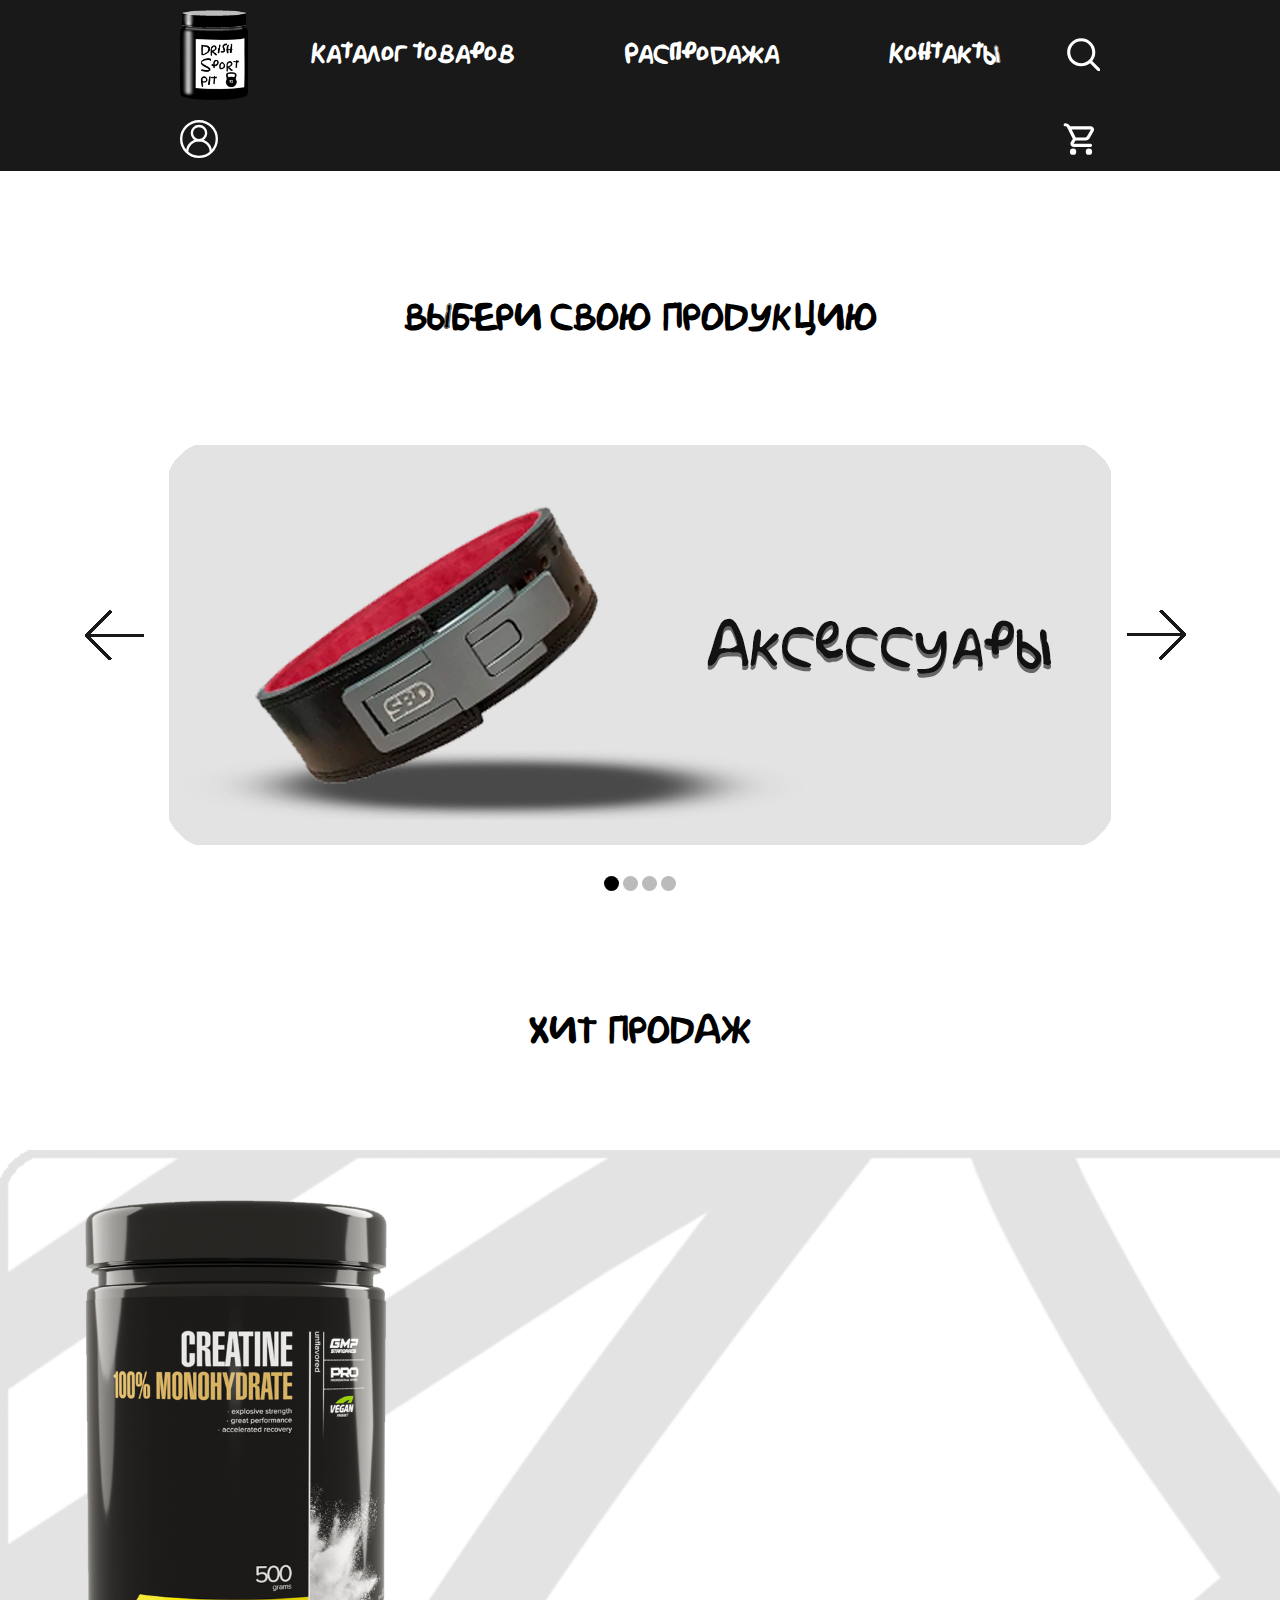
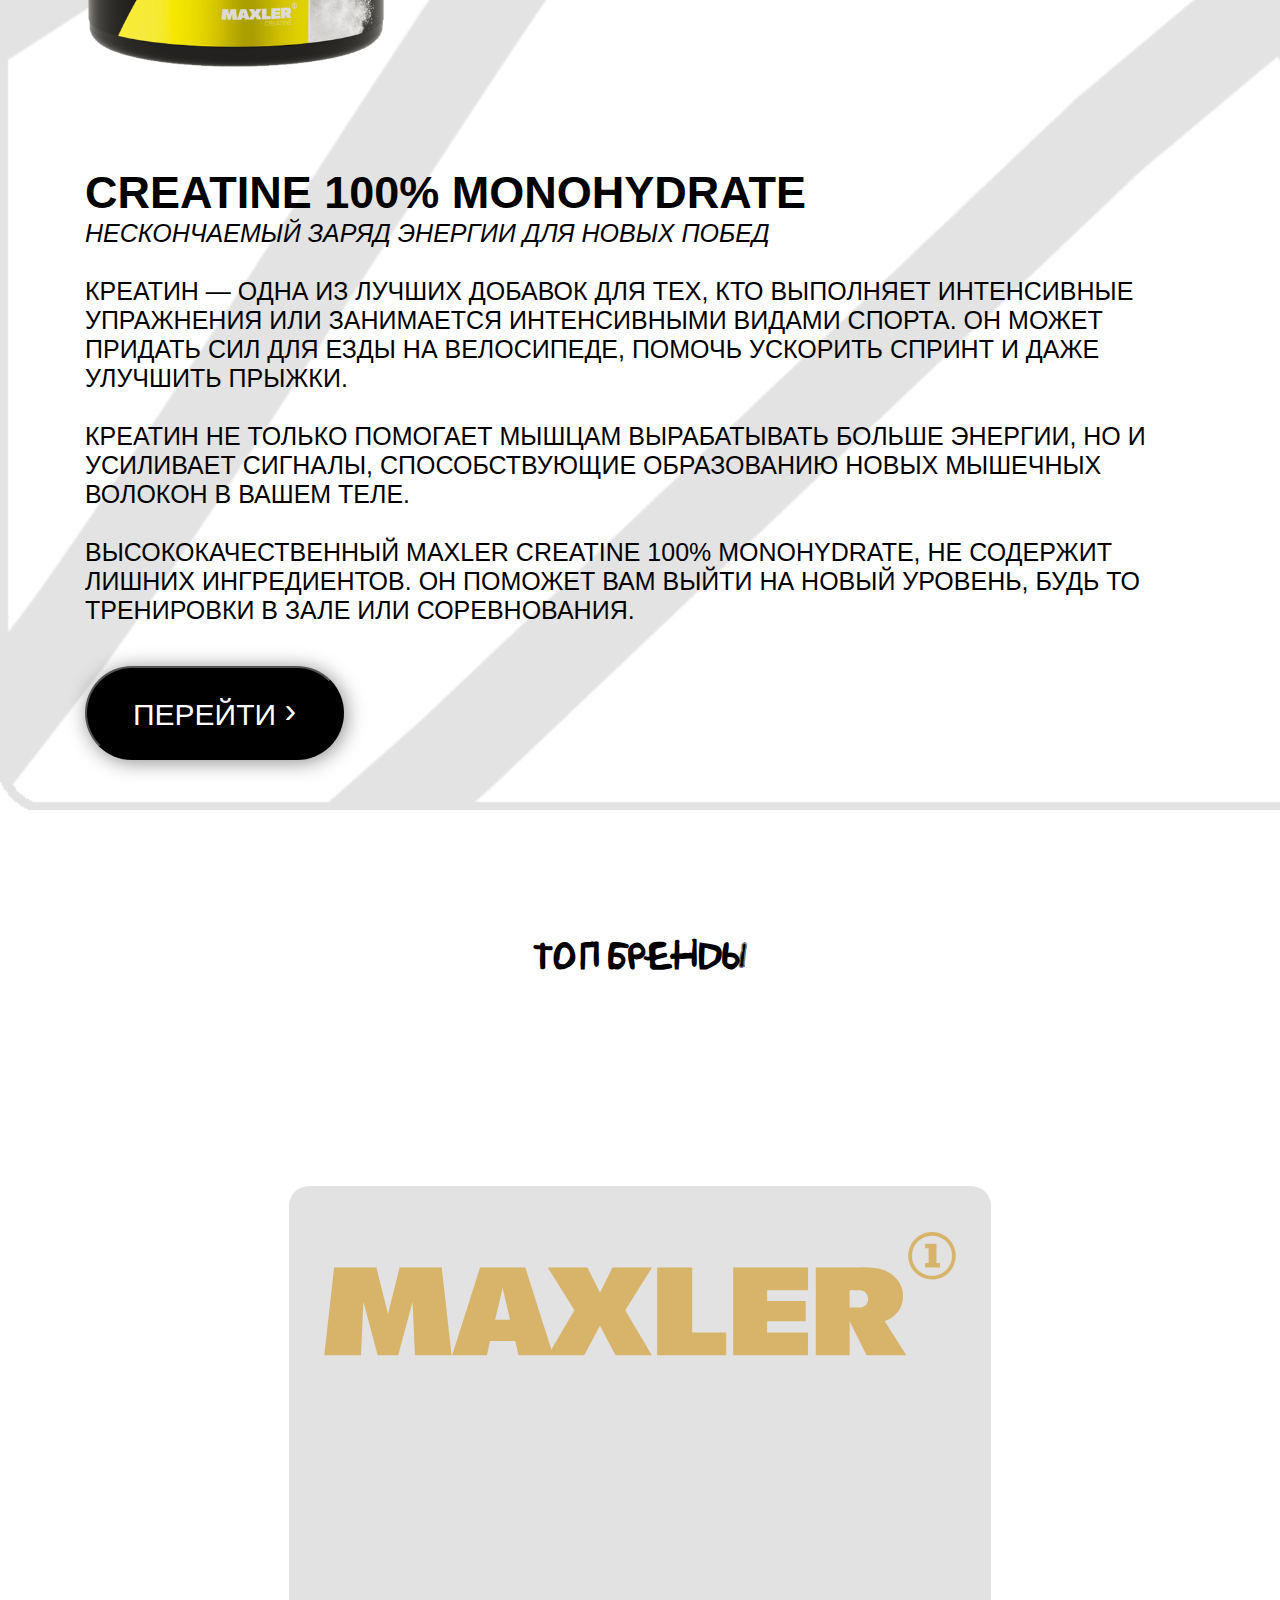
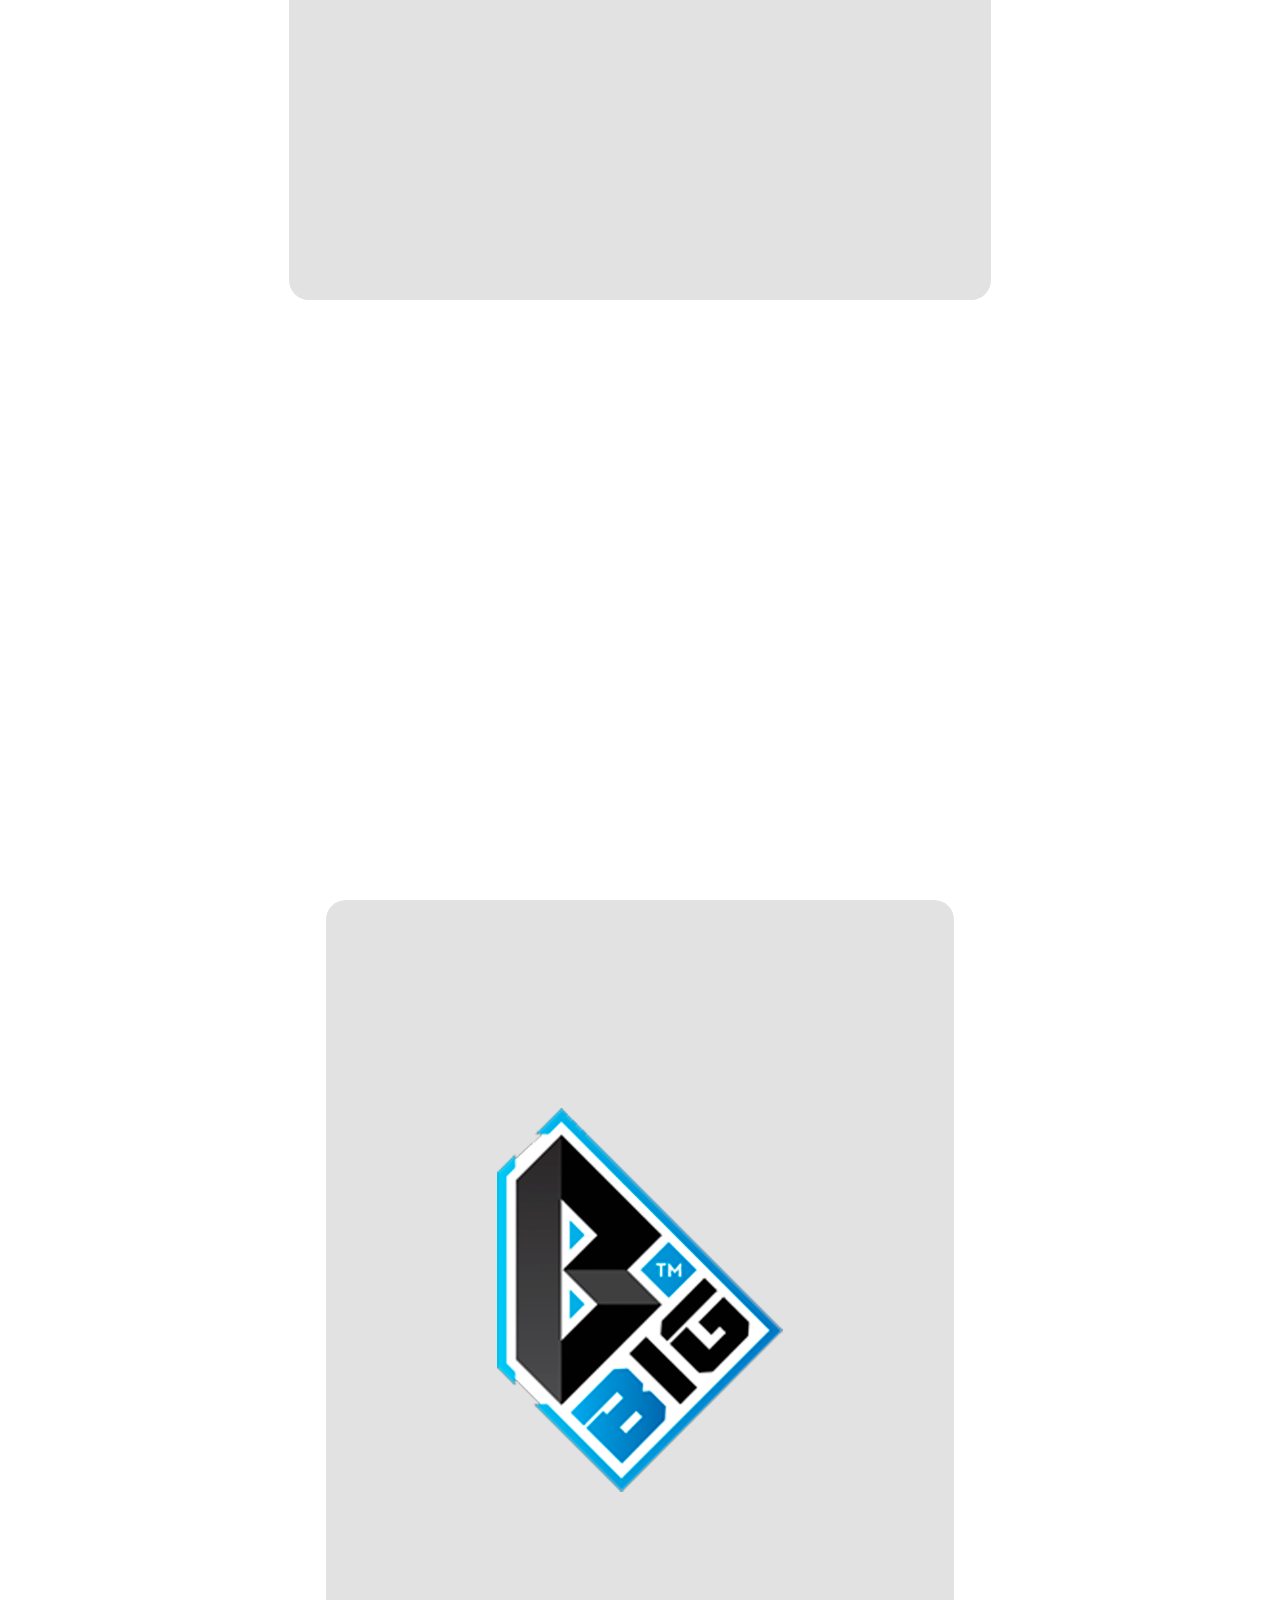
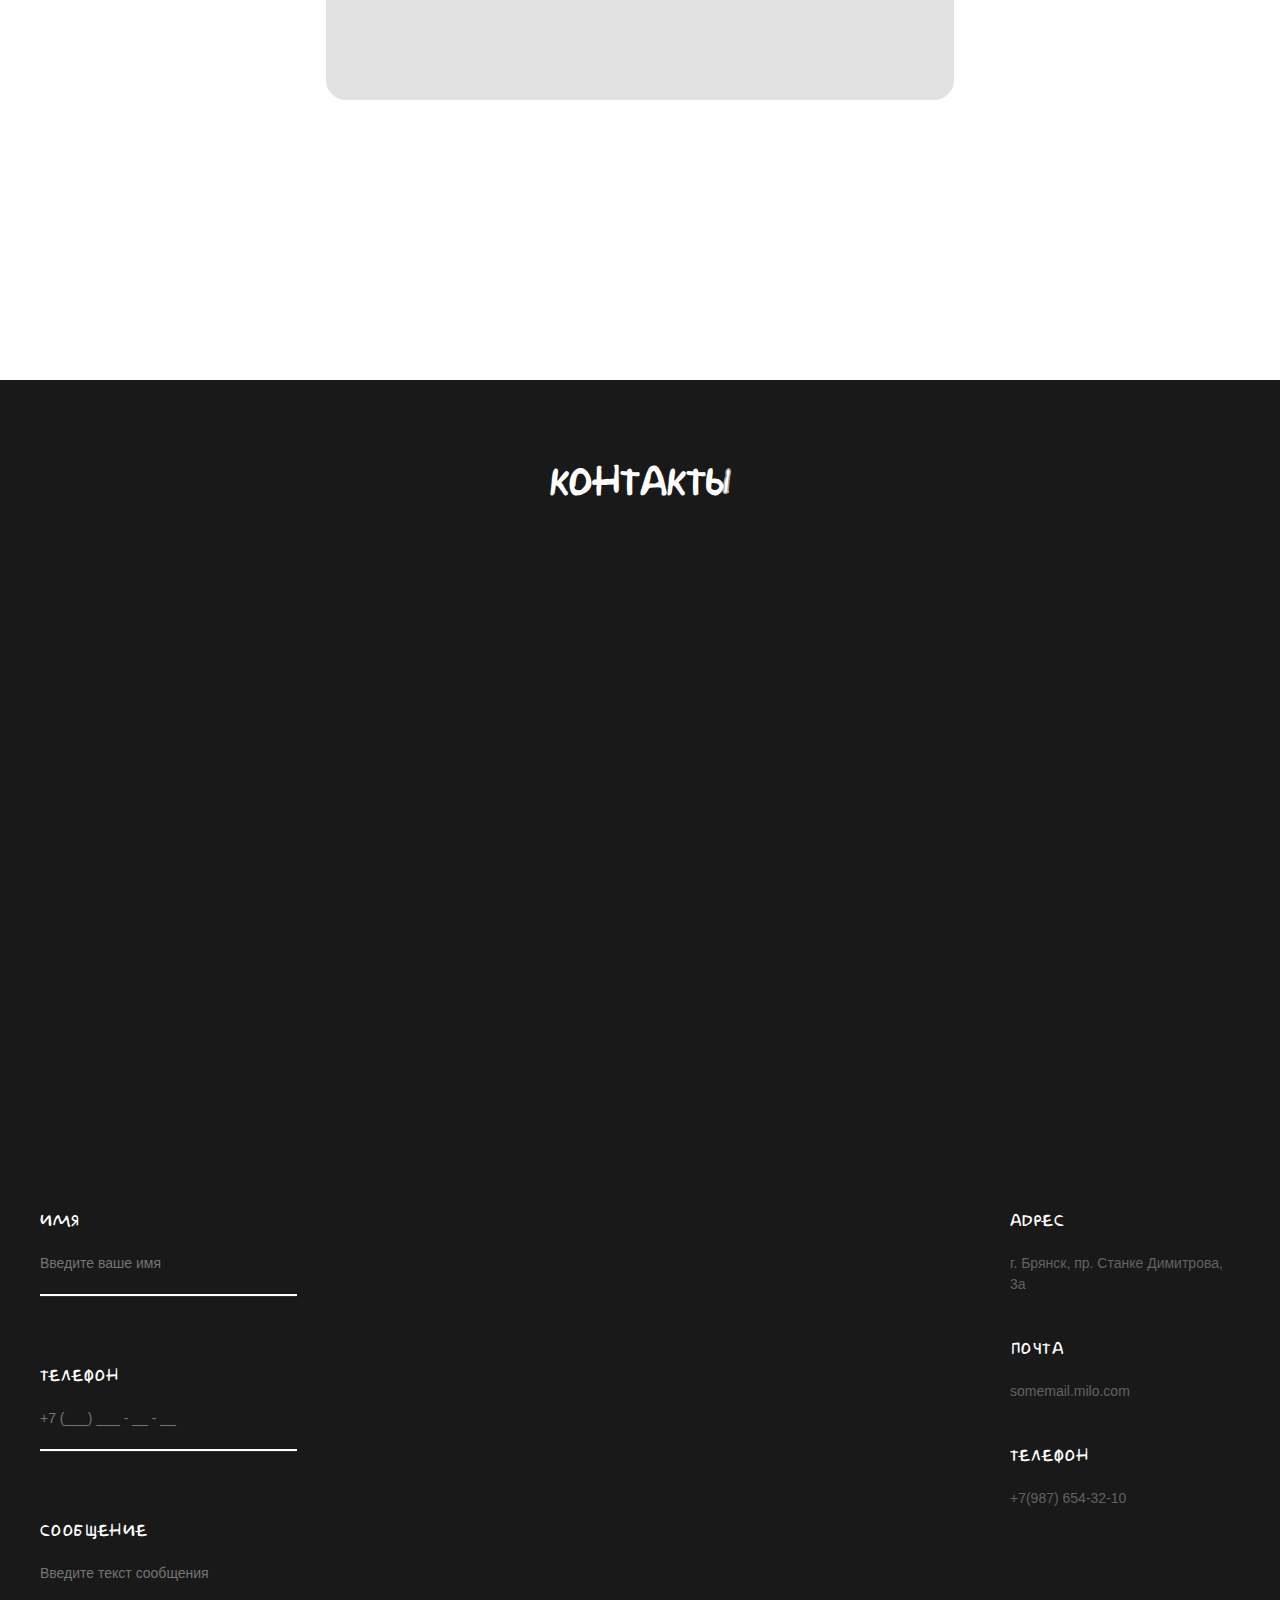
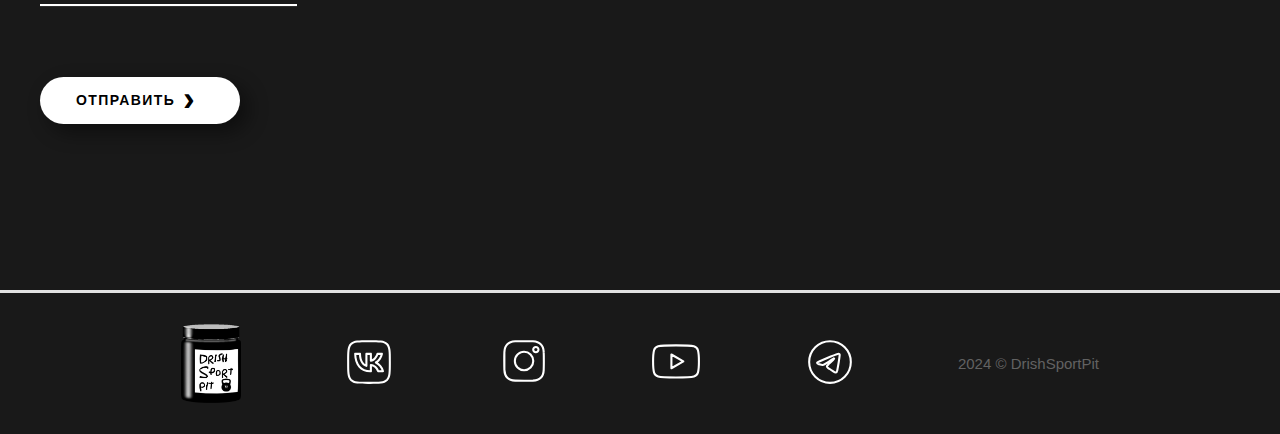
==== commit 19412fd7: "Alpha version 1.2" ====
--- a/FRONTEND/index.html
+++ b/FRONTEND/index.html
@@ -100,34 +100,62 @@
     
     <h1 style="margin-top: 132px; text-align: center;">ХИТ ПРОДАЖ</h1>
 
-    <div class="hit-container">
-        <button class="arrow-left">‹</button>
-        <div class="hit-flex background">
-            <img src="media/banka.png">
-            <div class="hit-description">
-                <b>CREATINE 100% MONOHYDRATE</b>
-                <br>
-                <i>НЕСКОНЧАЕМЫЙ ЗАРЯД ЭНЕРГИИ ДЛЯ НОВЫХ ПОБЕД</i>
-                <br><br>
-                Креатин — одна из лучших добавок для тех, кто выполняет интенсивные упражнения или занимается интенсивными видами
-                спорта. Он может придать сил для езды на велосипеде, помочь ускорить спринт и даже улучшить прыжки.
-                <br><br>
-                Креатин не только помогает мышцам вырабатывать больше энергии, но и усиливает сигналы, способствующие образованию
-                новых мышечных волокон в вашем теле.
-                <br><br>
-                Высококачественный Maxler Creatine 100% Monohydrate, не содержит лишних ингредиентов. Он поможет вам выйти на новый
-                уровень, будь то тренировки в зале или соревнования.
-                <br>
-                <a href="MAXLER.html">
-                    <button class="buy-button">
-                        ПЕРЕЙТИ <span style="font-size: 35px; bottom: 3px; position: relative;">&rsaquo;</span>
+    <div class="slideshow-container fade">
+        <div class="Containers">
+            <div class="hit-flex background">
+                <div style="max-height: 650px; max-width: 421px;">
+                    <img style="width: 100%; height: 100%;" src="media/banka.png">
+                </div>
+                <div class="hit-description">
+                    <b>CREATINE 100% MONOHYDRATE</b>
+                    <br>
+                    <i>НЕСКОНЧАЕМЫЙ ЗАРЯД ЭНЕРГИИ ДЛЯ НОВЫХ ПОБЕД</i>
+                    <br><br>
+                    Креатин — одна из лучших добавок для тех, кто выполняет интенсивные упражнения или занимается интенсивными видами
+                    спорта. Он может придать сил для езды на велосипеде, помочь ускорить спринт и даже улучшить прыжки.
+                    <br><br>
+                    Креатин не только помогает мышцам вырабатывать больше энергии, но и усиливает сигналы, способствующие образованию
+                    новых мышечных волокон в вашем теле.
+                    <br><br>
+                    Высококачественный Maxler Creatine 100% Monohydrate, не содержит лишних ингредиентов. Он поможет вам выйти на новый
+                    уровень, будь то тренировки в зале или соревнования.
+                    <br>
+                    <button onclick="window.location.href = 'MAXLER.html'" class="buy-button">
+                        ПЕРЕЙТИ 
+                        <span style="font-size: 35px; bottom: 3px; position: relative;">&rsaquo;</span>
                     </button>
-                </a>
-            </div>
-        </div>
-        <button class="arrow-right">›</button>
-    </div>
-
+                </div>
+            </div>
+        </div>
+    
+        <div class="Containers">
+            <div class="hit-flex background">
+                <div style="max-height: 650px; max-width: 421px;">
+                    <img style="width: 100%; height: 100%;" src="media/banka2.png">
+                </div>
+                <div style="font-size: 23px;" class="hit-description">
+                    <b>Протеин BIG WHEY,<br>вкус Мороженое</b>
+                    <br>
+                    <i>ДЛЯ НАБОРА МЫШЕЧНОЙ МАССЫ И ПОХУДЕНИЯ</i>
+                    <br><br>
+                    Сывороточный протеин+изолят BIG WHEY создан для того, чтобы вы смогли достичь поставленной цели - будь то набор сухой мышечной массы, похудение, или увеличение количества качественного белка в повседневном рационе. 
+                    <br><br>
+                    В протеине BIG WHEY повышенное содержание BCAA - трех незаменимых аминокислот, крайне важных в жизни любого человека. Создатели продукта BIG приложили максимальные усилия, благодаря которым вы можете наслаждаться удивительным вкусом любимого протеина даже при разведении водой.
+                    <br><br>
+                    Протеин BIG WHEY - это минимальное количество жиров и углеводов, и максимальное - белка, в каждой порции. Благодаря технологии INSTANT протеин BIG WHEY - это лучшая растворимость в сравнении с обычными протеинами.
+                    <br>
+                    <button onclick="window.location.href = 'BIG WHEY.html'" class="buy-button">
+                        ПЕРЕЙТИ 
+                        <span style="font-size: 35px; bottom: 3px; position: relative;">&rsaquo;</span>
+                    </button>
+                </div>
+            </div>
+        </div>
+
+        <a class="back" onclick="plusSlides(-1)">&#10094;</a>
+        <a class="forward" onclick="plusSlides(1)">&#10095;</a>
+    </div>
+    
     <h1 style="margin-top: 132px; text-align: center;">ТОП БРЕНДЫ</h1>
 
     <div class="brand-sector">
@@ -218,6 +246,6 @@
         </a>
         <p style="color: #626262; font-family: Arial; font-size: 15px;">2024 © DrishSportPit</p>
     </div>
-    <script src="index.js"></script>
+    <script src="carousel.js"></script>
 </body>
 </html>--- a/FRONTEND/index.css
+++ b/FRONTEND/index.css
@@ -8,6 +8,10 @@
     margin-top: 500px;
 }
 
+.mt-180 {
+    margin-top: 180px;
+}
+
 @font-face {
     font-family: Simpsonfont;
     src: url('fonts/Simpsonfont.ttf');
@@ -34,7 +38,7 @@
 }
 
 
-/*Карусель*/
+/*Карусель №1*/
 .all {
     margin-top: 98px;
 }
@@ -103,12 +107,6 @@
 	cursor: pointer;
 }
 
-/*k1{
-    background: url('media/img1.png');
-}
-.k1:hover{
-    background: url('media/img1_h.png');
-}*/
 .all input{ /*скрывает стандартные инпуты (чекбоксы) на странице*/
 	display: none;
 }
@@ -229,11 +227,11 @@
     background: red;
     color: white;*/
 
-.slideshow-container {
+/*.slideshow-container {
     margin: 100px auto 0;
     max-width: 600px;
     position: relative;
-}
+}*/
 
 .mySlides {
     display: none;
@@ -280,6 +278,70 @@
 .active, .dot:hover {
     background-color: #717171;
 }
+
+/* Карусель №2 */
+.slideshow-container {
+    width: 100%;
+    margin-top: 100px;
+    position: relative;
+}
+
+/*Сделать изображения невидимыми по умолчанию*/
+.Containers {
+    display: none;
+}
+
+/*кнопки "вперед" и "назад"*/
+.back, .forward {
+    display: flex;
+    align-items: center;
+    height: 100%;
+    cursor: pointer;
+    position: absolute;
+    top: 0;
+    opacity: 0;
+    width: auto;
+    padding: 17px;
+    color: white;
+    font-weight: bold;
+    font-size: 70px;
+    transition: 0.4s ease;
+    user-select: none;
+
+    &:hover {
+        opacity: 1;
+    }
+}
+
+/*Расположить кнопку "вперед" справа.*/
+.forward {
+    right: 0;
+}
+
+.back:hover, .forward:hover {
+    background-color: rgba(0,0,0,0.8);
+}
+
+/*Анимация слайдов*/
+.fade {
+    animation: fade 10s infinite; /*устанавливает одновременно имя анимации, длительность (10 секунд) и бесконечное повторение анимации.*/
+}
+
+@keyframes fade {
+    0% {
+        opacity: 0;
+    }
+    20% {
+        opacity: 1;
+    }
+    80% {
+        opacity: 1;
+    }
+    100% {
+        opacity: 0;
+    }
+}
+
 /*Хит продаж*/
 .hit-container {
     margin-top: 100px;
@@ -296,12 +358,13 @@
     background-color: white;
     border: none;
 }
+
+
 .background {
     background-image: url('media/hit_sale_back.png');
     background-repeat: no-repeat;
     background-size: cover;
     overflow: hidden;
-    padding: 50px;
 }
 /*Описание*/
 .hit-flex {
@@ -309,10 +372,11 @@
     flex-wrap: wrap;
     gap: 100px;
 
-    padding: 50px;
-}
-.hit-flex img{
-    height: 650px;
+    padding: 50px 85px;
+}
+
+.hit-flex img {
+    max-height: 467px;
 }
 
 .hit-description {
@@ -409,7 +473,7 @@
 .accordion-info{
     font-family: Arial;
     font-size: 20px;
-    padding: 0 150px 150px 150px;
+    padding: 0 150px 150px;
 }
 .product-table {
     width: 100%;
@@ -571,6 +635,10 @@
     gap: 50px;
 }
 
+.pad-0-70 {
+    padding: 0 70px;
+}
+
 .buy-item, .buy-menu {
     background-color: #d9d9d9;
 }
@@ -591,7 +659,6 @@
 .buy-menu {
     font-family: Arial;
     width: 30%;
-    height: 834px;
 
     padding: 36px;
 
@@ -686,8 +753,6 @@
     width: 100%;
     padding: 20px 0;
 
-    margin-top: 41px;
-
     cursor: pointer;
     transition: all 0.2s;
 
@@ -713,6 +778,7 @@
     cursor: pointer;
 }
 
+/*Страница личного кабинета*/
 .container-account {
     font-family: Arial;
     display: flex;
@@ -737,8 +803,8 @@
 }
 
 .avatar-img {
-    width: 220px;
-    height: 100%;
+    max-width: 220px;
+    max-height: 100%;
 
     margin-right: 67px;
 }
@@ -754,13 +820,14 @@
     padding: 52px 36px;
 }
 
-.purchares {
+.purchares, .catalog {
     width: 100%;
     padding: 45px;
 }
 
 .profile, .payment, .purchares {
     background-color: #E2E2E2;
+    border-radius: 20px;
 }
 
 .purchares-item, .purchares-item-2 {
@@ -771,11 +838,8 @@
     padding: 20px 30px;
 }
 
-.purchares-item-2 {
-    display: none;
-}
-
-.purchares-img {
+
+.purchares-img, .catalog-img {
     width: 100%;
     background-color: white;
     border-radius: 20px;
@@ -783,16 +847,66 @@
     padding: 30px 60px;
 }
 
-.purchares-img img {
+.purchares-img img, .catalog-img img {
     width: 100%;
     height: 100%;
+}
+
+/*Каталог товаров*/
+.catalog-item, .catalog-item-2 {
+    max-width: 534px;
+    border: white solid 10px;
+    border-radius: 20px;
+
+    padding: 20px 30px;
+    background-color: #d9d9d9;
+    font-family: Arial;
+}
+
+.not-for-sale{
+    width: 534px;
+    border-radius: 20px;
+    opacity: 0.3;
+    
+}
+
+.sale{
+    width: 150px;
+    height: 60px;
+    background-color: red;
+    border-radius: 50px;
+    font-family: Arial Bold;
+    color: #fff;
+    text-align: center;
+    font-size: 45px;
+    margin-top: -400px;
+    margin-left: -105px;
+    position: absolute;
+    padding: 5px;
+    
+}
+
+.jsc-spb {
+    justify-content: space-between;
 }
 
 
 /*Адаптив*/
 @media (max-width: 1622px) {
     .brand-sector {
-        gap: 100px;
+        gap: 600px;
+    }
+
+    .f-wrap {
+        flex-wrap: wrap;
+    }
+
+    .container-account {
+        gap: 530px;
+    }
+
+    .profile, .payment {
+        width: 100%;
     }
 }
 
@@ -818,11 +932,19 @@
     .contacts-map {
         width: 100%;
     }
-}
-
-@media (max-width: 1500px) {
+
     .hit-description {
         max-width: 100%;
+    }
+}
+
+@media (max-width: 1513px) {
+    .container-purchases {
+        flex-wrap: wrap;
+    }
+
+    .list-buy-items, .buy-menu {
+        width: 100%;
     }
 }
 
@@ -849,7 +971,54 @@
     }
 }
 
-
+@media (max-width: 990px) {
+    .f-wrap {
+        flex-wrap: wrap;
+    }
+
+    .pad-0-70 {
+        padding: 0;
+    }
+
+    .footer {
+        padding: 31px 141px;
+    }
+}
+
+@media (max-width: 710px) {
+    .f-wrap-2 {
+        row-gap: 20px;
+    }
+
+    .payment div {
+        row-gap: 30px;
+    }
+
+    .profile div, .f-wrap-2, .payment div {
+        flex-wrap: wrap;
+    }
+
+    .profile p {
+        display: flex;
+        flex-direction: column;
+    }
+
+    .container-account {
+        row-gap: 730px;
+    }
+
+    .jsc-spb {
+        justify-content: center;
+    }
+
+    .purchares-img {
+        padding: 0;
+    }
+
+    .avatar-img {
+        margin-right: 0;
+    }
+}
 
 @media (max-width: 480px) {
     .brand-1, .brand-2, .brand-2 img {
@@ -876,4 +1045,20 @@
     .footer {
         padding: 31px 20px;
     }
+
+    .hit-flex {
+        padding: 50px 30px;
+    }
+
+    .accordion-info {
+        padding: 0 10px 150px;
+    }
+
+    .container-account, .purchares-img, .container-purchases {
+        padding: 0;
+    }
+
+    .buy-item {
+        padding: 10px 20px 45px 50px;
+    }
 }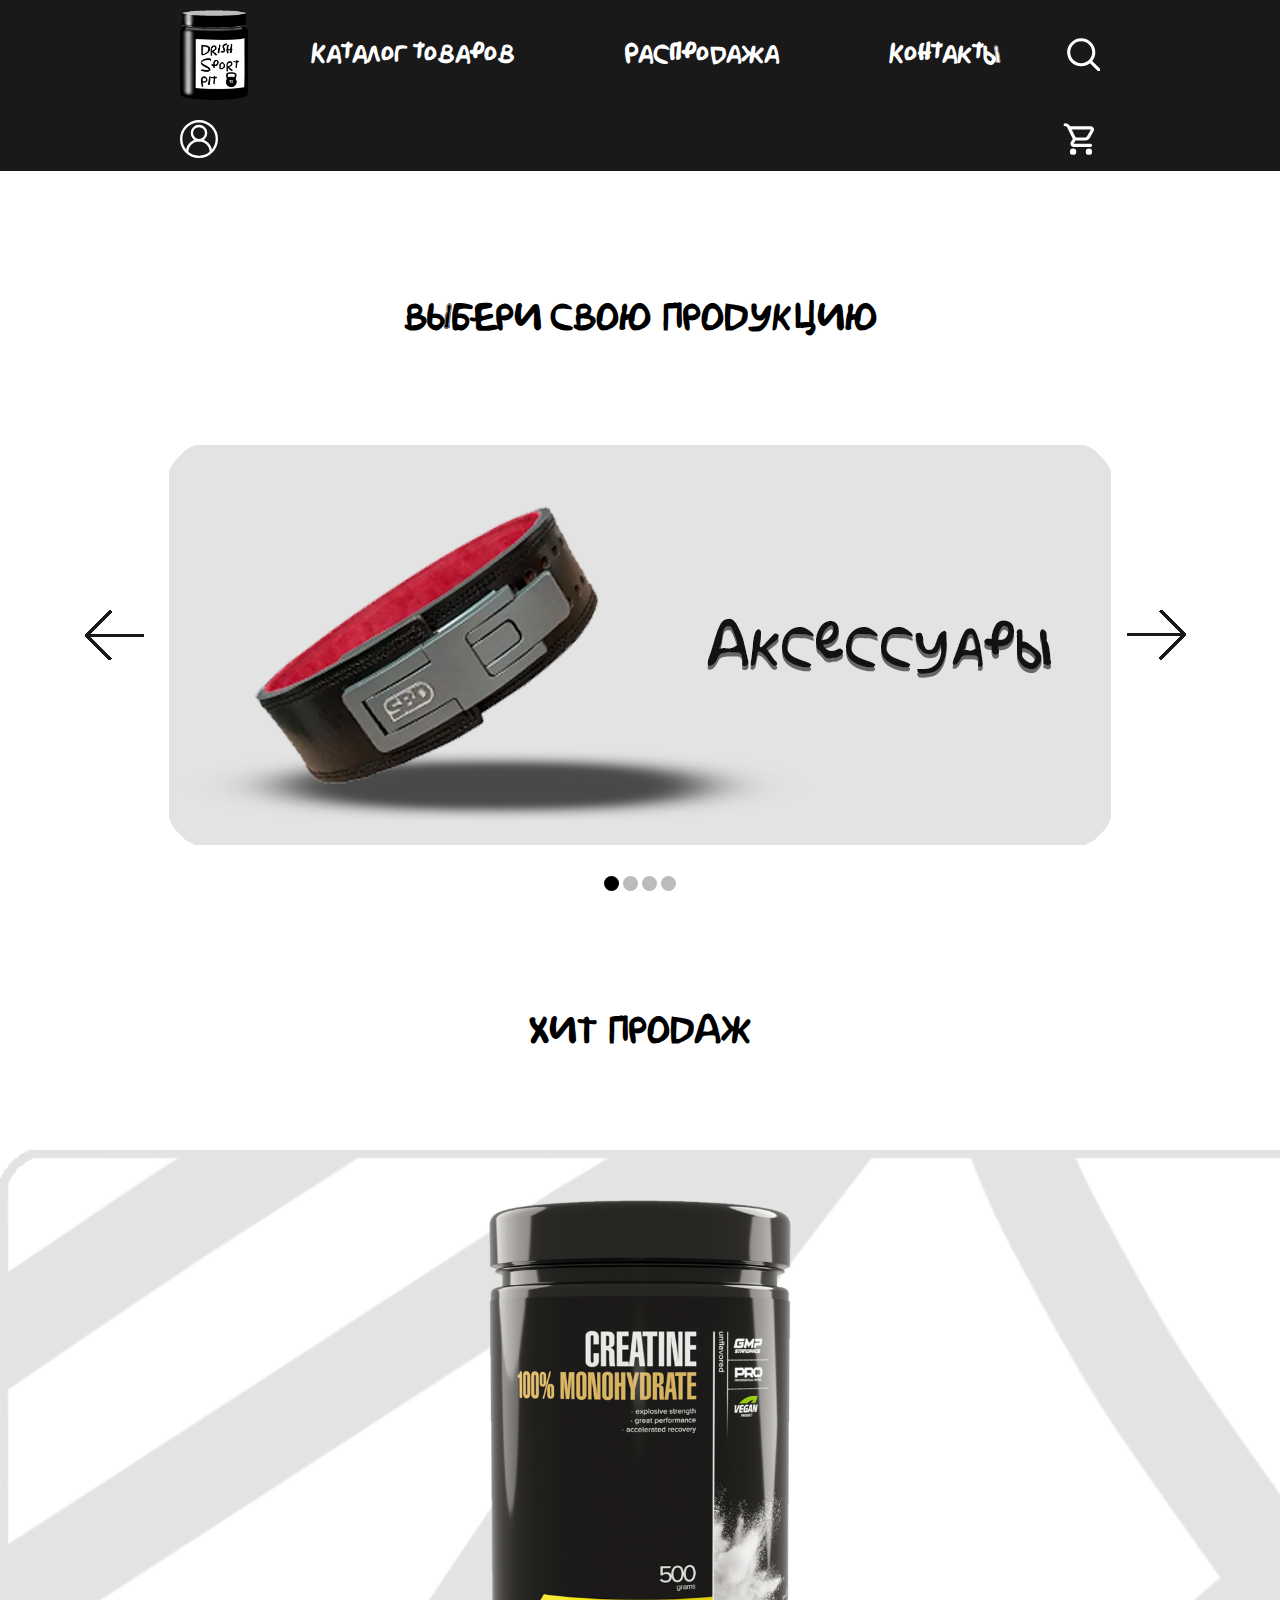
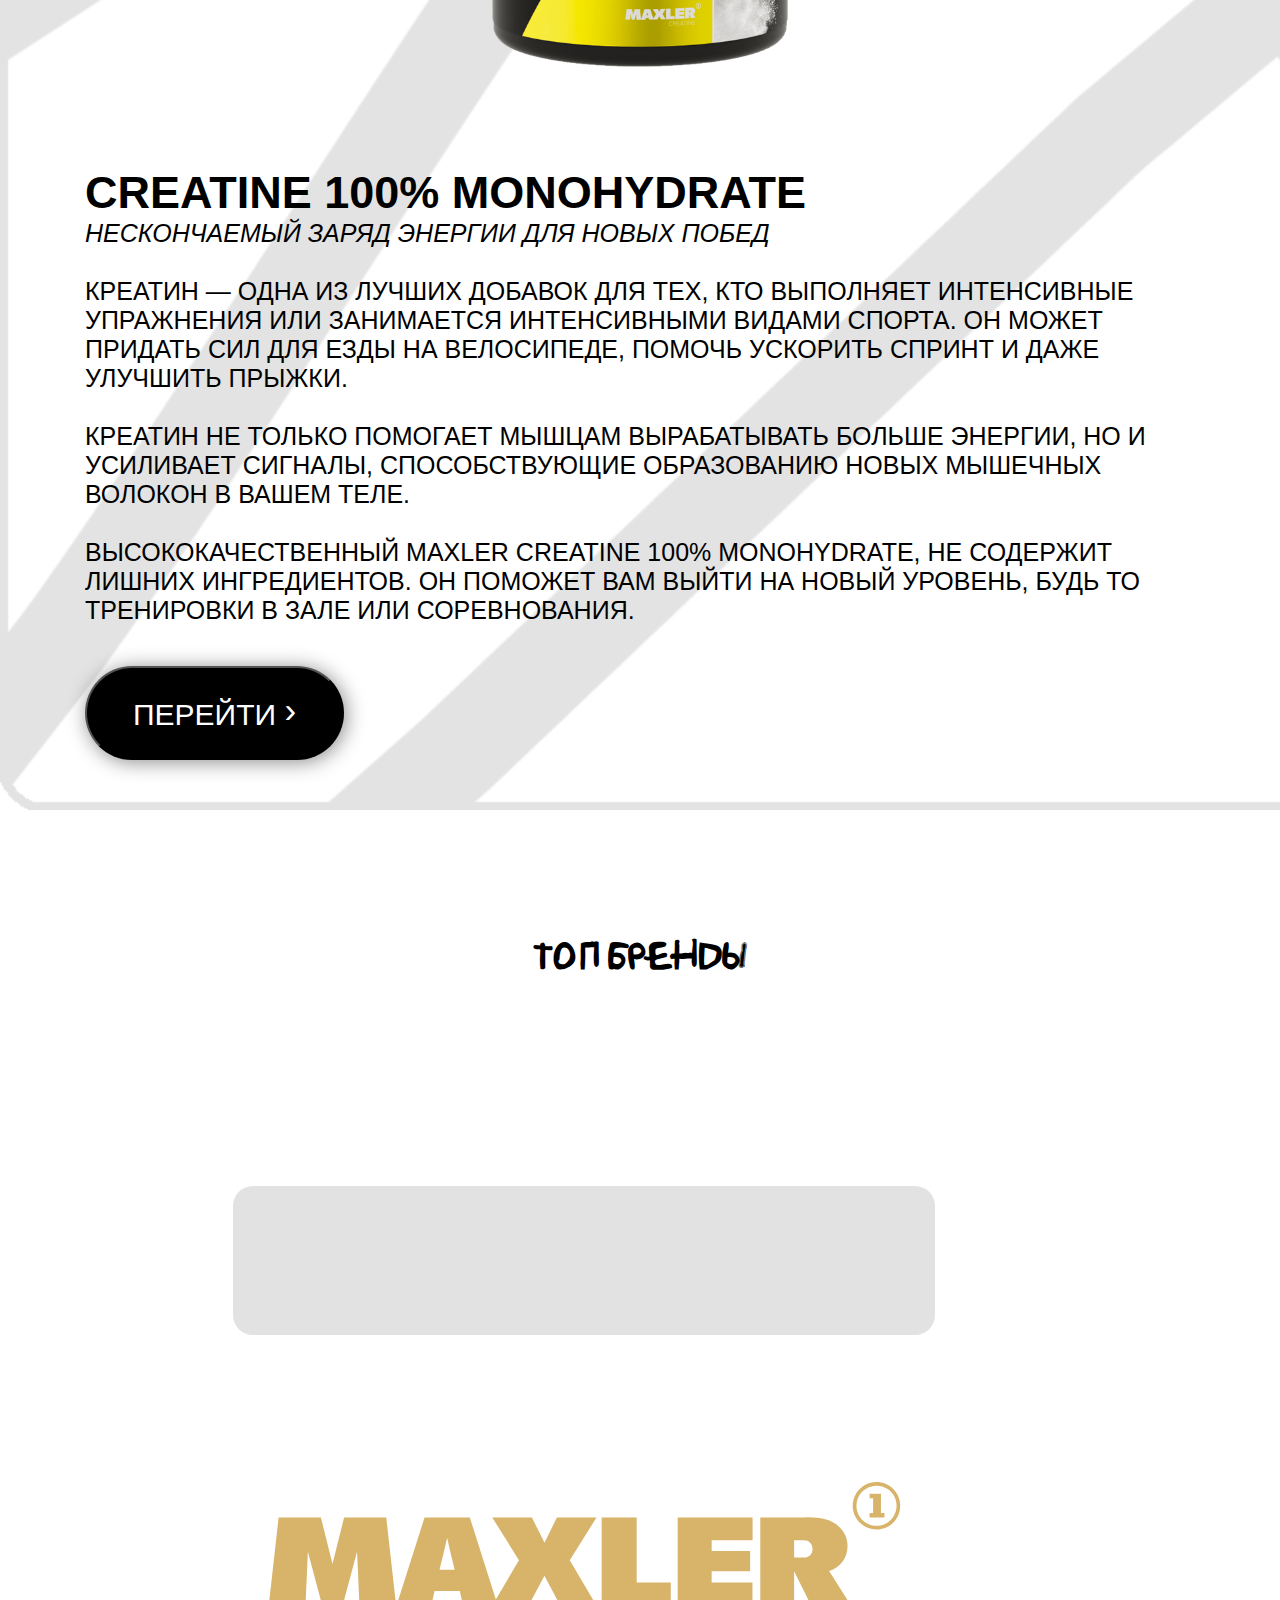
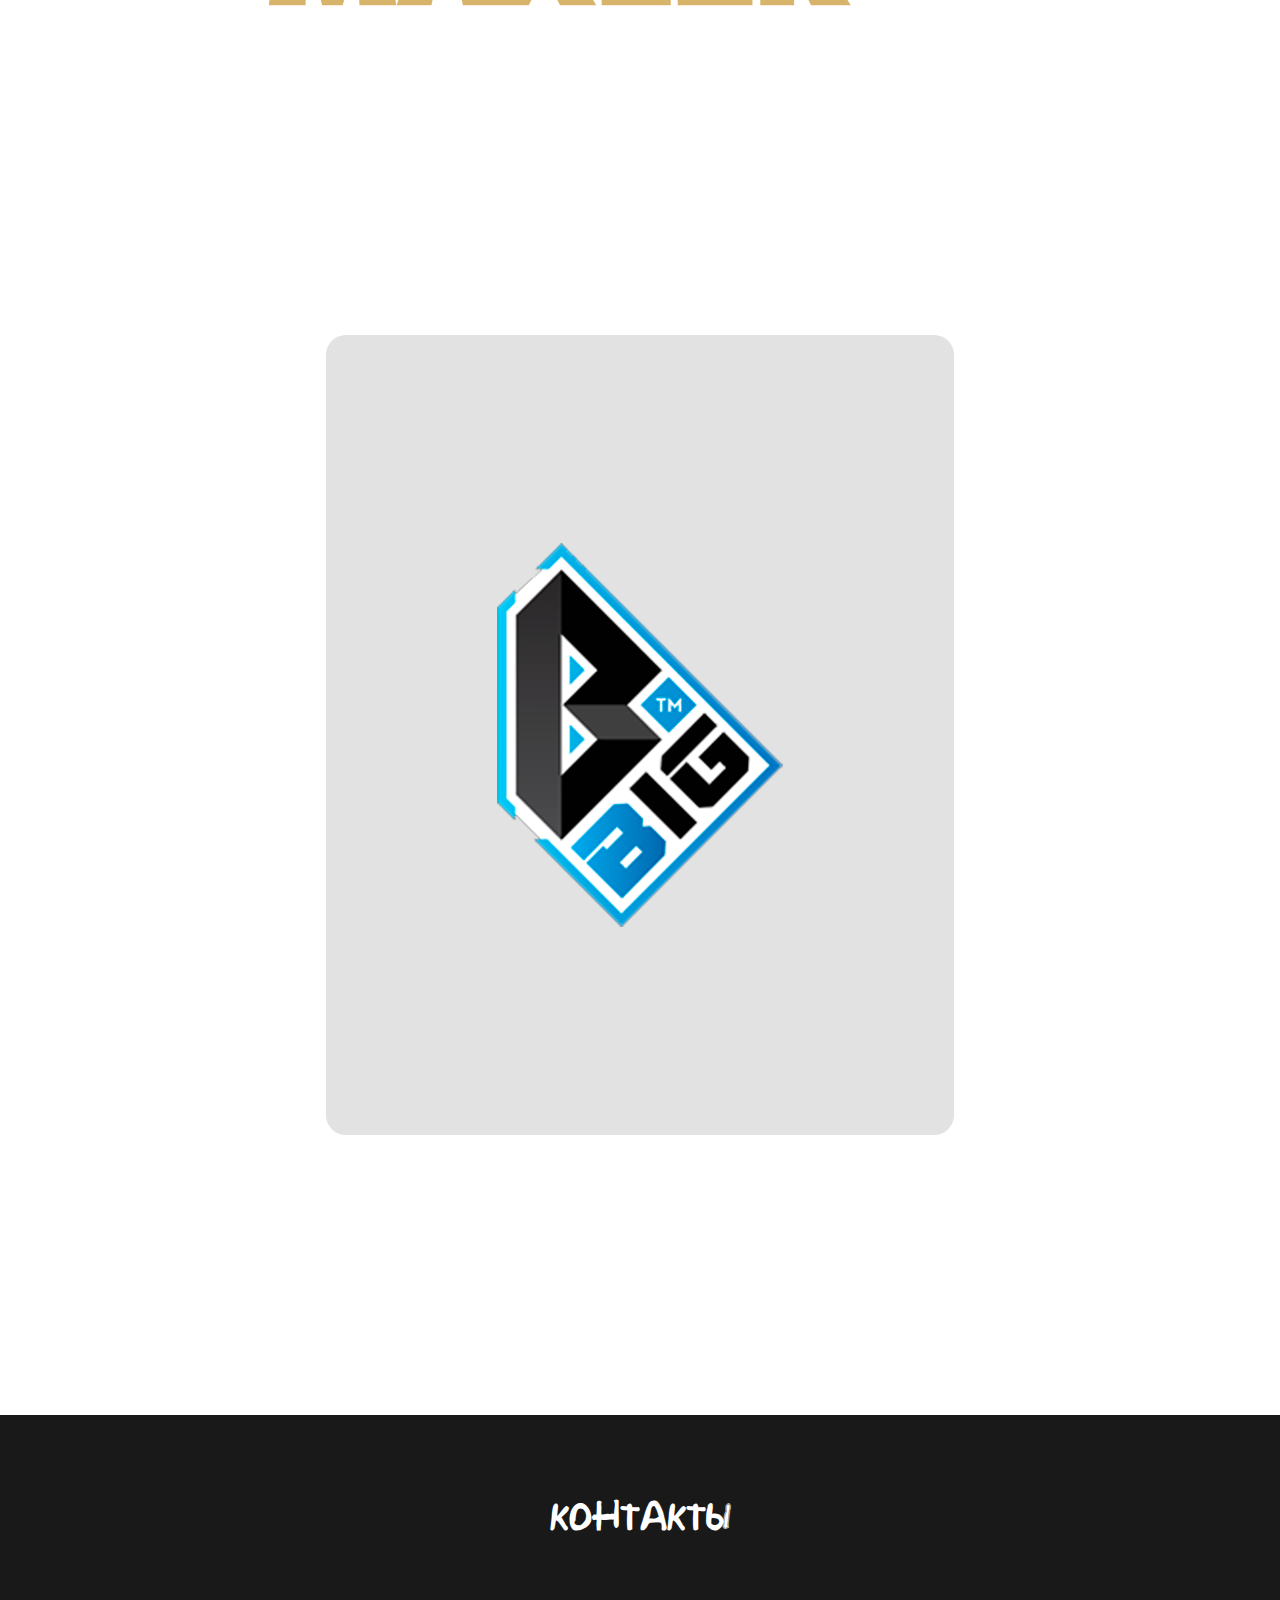
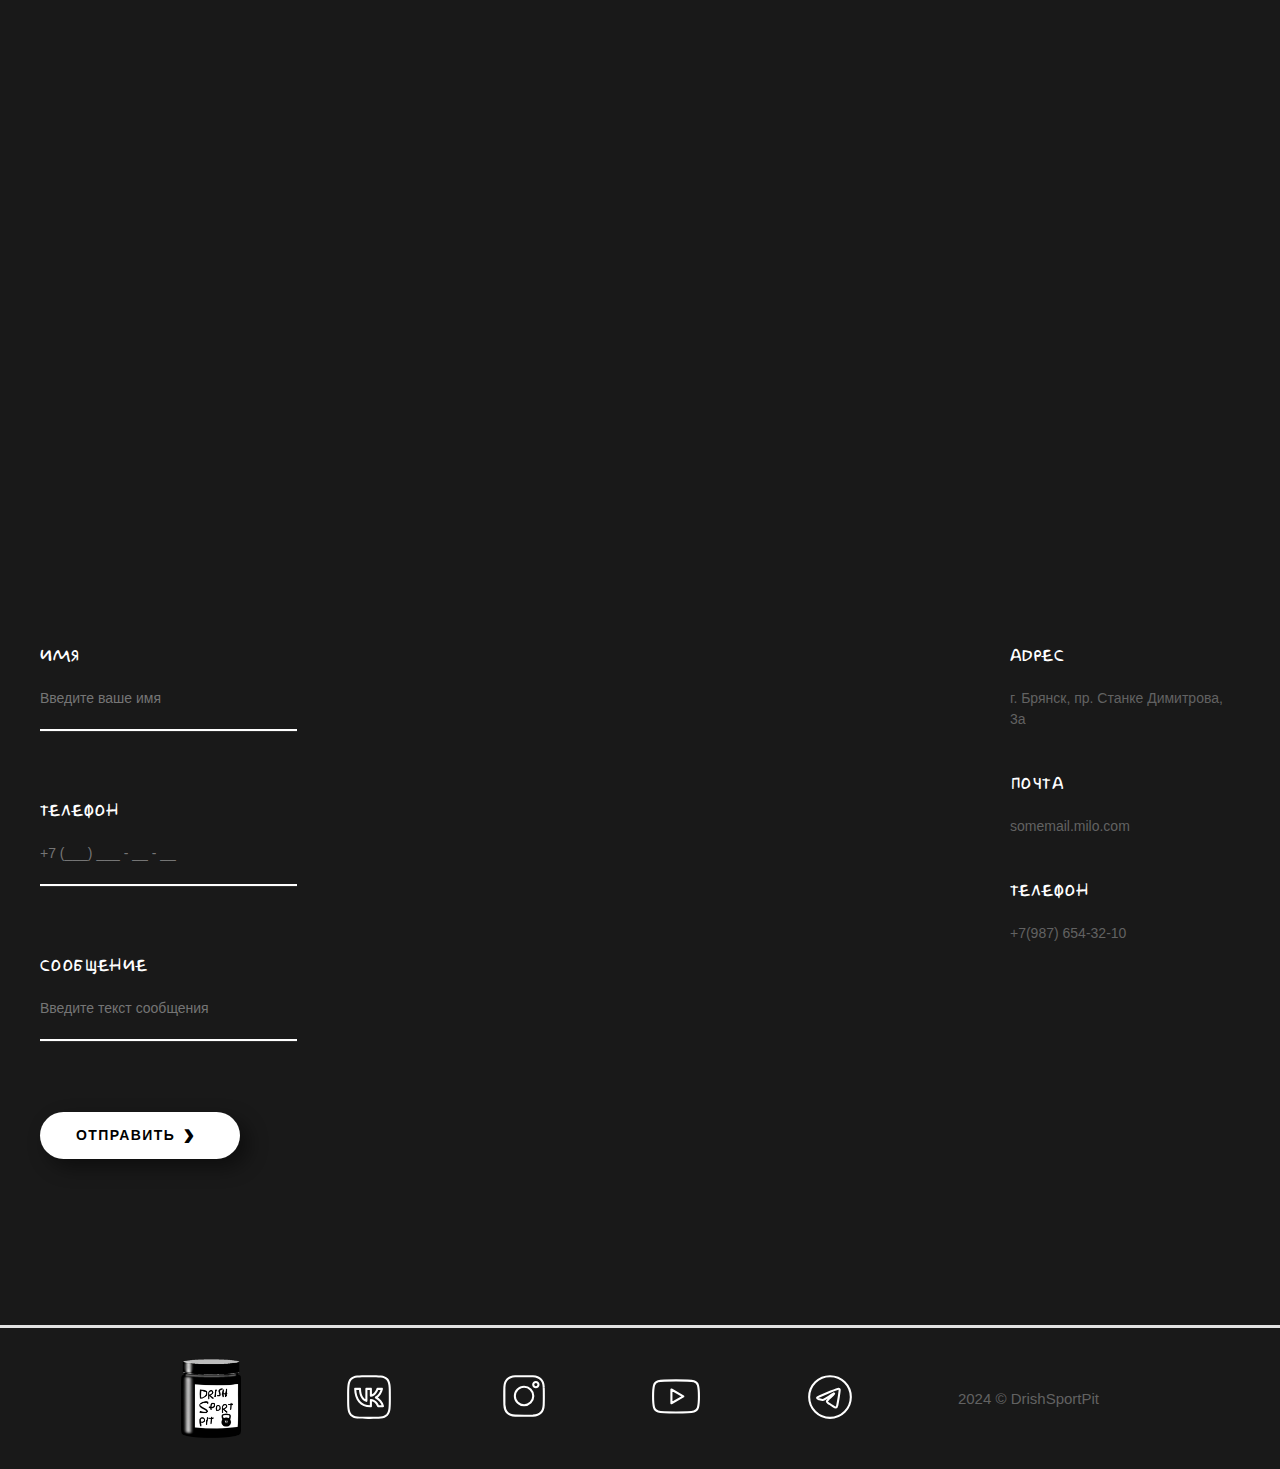
==== commit 4318a874: "Alpha version 1.3" ====
--- a/FRONTEND/index.html
+++ b/FRONTEND/index.html
@@ -140,9 +140,9 @@
                     <br><br>
                     Сывороточный протеин+изолят BIG WHEY создан для того, чтобы вы смогли достичь поставленной цели - будь то набор сухой мышечной массы, похудение, или увеличение количества качественного белка в повседневном рационе. 
                     <br><br>
-                    В протеине BIG WHEY повышенное содержание BCAA - трех незаменимых аминокислот, крайне важных в жизни любого человека. Создатели продукта BIG приложили максимальные усилия, благодаря которым вы можете наслаждаться удивительным вкусом любимого протеина даже при разведении водой.
-                    <br><br>
-                    Протеин BIG WHEY - это минимальное количество жиров и углеводов, и максимальное - белка, в каждой порции. Благодаря технологии INSTANT протеин BIG WHEY - это лучшая растворимость в сравнении с обычными протеинами.
+                    В протеине BIG WHEY повышенное содержание BCAA - трех незаменимых аминокислот, крайне важных в жизни любого человека. Протеин BIG WHEY - это минимальное количество жиров и углеводов, и максимальное - белка, в каждой порции.
+                    <br><br>
+                    Благодаря технологии INSTANT протеин BIG WHEY - это лучшая растворимость в сравнении с обычными протеинами.
                     <br>
                     <button onclick="window.location.href = 'BIG WHEY.html'" class="buy-button">
                         ПЕРЕЙТИ 
@@ -160,14 +160,10 @@
 
     <div class="brand-sector">
         <div class="brand-1">
-            <div class="maxler">
-                <svg width="765" height="130" viewBox="0 0 136 28" fill="none" xmlns="http://www.w3.org/2000/svg">
+                <svg width="765" height="130" viewBox="14 0 136 28" fill="none" xmlns="http://www.w3.org/2000/svg">
                     <path fill-rule="evenodd" clip-rule="evenodd" d="M11.4992 26.5442H15.9199L19.0117 15.0184L19.5326 26.5442H27.419L25.3022 7.61937H16.2204L13.7229 17.6361L11.2254 7.61937H2.11685L0 26.5442H7.90651L8.42069 15.0184L11.4992 26.5442ZM40.0334 18.8982C39.5259 16.808 38.9916 14.6043 38.4107 12.0067C37.823 14.6043 37.2955 16.808 36.7813 18.8982H40.0334ZM62.7379 26.5442H70.5442L64.828 16.8414L70.5843 7.61937H62.0568L59.3856 13.0952L56.6745 7.61937H48.1269L53.8831 16.8414L48.9082 25.2821L43.2988 7.61937H33.5492L27.5392 26.5442H35.025C35.2588 25.4758 35.4858 24.4608 35.6928 23.4658H41.1419C41.3689 24.4608 41.6027 25.4691 41.8097 26.5442H55.9866L59.3723 20.1736L62.7379 26.5442ZM86.5843 21.6427H79.2387V7.61937H71.6928V26.5442H86.5776L86.5843 21.6427ZM104.18 21.6427H95.3856V19.1987H103.679V14.8514H95.3856V12.5276H104.2V7.61937H88.0734V26.5442H104.174L104.18 21.6427ZM115.346 12.5276C115.793 12.5363 116.221 12.7116 116.545 13.0191C116.87 13.3266 117.069 13.7443 117.102 14.1903C117.122 14.3522 117.122 14.5159 117.102 14.6778C117.063 15.1134 116.86 15.518 116.534 15.8094C116.208 16.1008 115.783 16.2573 115.346 16.2471H113.149V12.5276H115.346ZM116.795 26.5509H125.356L120.681 19.1452C121.546 18.8912 122.335 18.43 122.981 17.8016C123.627 17.1731 124.11 16.3966 124.387 15.5392C124.576 14.9436 124.667 14.321 124.654 13.6962C124.648 12.6372 124.334 11.6029 123.753 10.7179C122.917 9.47976 121.682 8.56536 120.254 8.12688C118.65 7.72715 116.997 7.5585 115.346 7.62605H105.863V26.5509H113.149V19.2054L116.795 26.5509ZM130.885 0.00668868C129.873 0.00668954 128.884 0.30685 128.042 0.86921C127.201 1.43157 126.545 2.23086 126.158 3.16593C125.771 4.10099 125.67 5.12983 125.868 6.12226C126.066 7.11469 126.554 8.02612 127.27 8.74123C127.986 9.45633 128.898 9.94298 129.891 10.1396C130.884 10.3362 131.912 10.234 132.847 9.84578C133.781 9.4576 134.58 8.80093 135.141 7.95887C135.702 7.1168 136.001 6.12717 136 5.1152C136 4.4429 135.867 3.77719 135.61 3.15615C135.353 2.53511 134.975 1.97092 134.499 1.49584C134.024 1.02077 133.459 0.64413 132.838 0.38746C132.216 0.130791 131.55 -0.000873315 130.878 4.35915e-06L130.885 0.00668868ZM130.885 0.801338C131.74 0.800017 132.576 1.05246 133.288 1.5267C133.999 2.00094 134.554 2.67565 134.882 3.46539C135.21 4.25514 135.296 5.12441 135.129 5.96313C134.963 6.80185 134.551 7.57231 133.947 8.17695C133.342 8.78159 132.571 9.19321 131.733 9.35971C130.894 9.52621 130.025 9.44008 129.235 9.11225C128.445 8.78441 127.771 8.2296 127.296 7.51807C126.822 6.80654 126.57 5.97029 126.571 5.1152C126.571 3.97163 127.024 2.8747 127.832 2.06483C128.639 1.25495 129.735 0.798199 130.878 0.794664L130.885 0.801338ZM131.853 6.65109H132.608V7.62605H129.409V6.65109H130.164V3.49917H129.409V2.52421H131.853V6.65109Z" fill="#D7B46A"></path>
                 </svg>
-            </div>
-            <div class="brand-1-text">
                 <p>Качество для нас приоритет. Наше обязательство в отношении вашего здоровья крепко и неизменно, и мы придерживаемся этих ценностей в каждом нашем действии.</p>
-            </div>
         </div>
         <div class="brand-2">
             <img src="media/brand-img.png">
--- a/FRONTEND/index.css
+++ b/FRONTEND/index.css
@@ -318,6 +318,7 @@
     right: 0;
 }
 
+
 .back:hover, .forward:hover {
     background-color: rgba(0,0,0,0.8);
 }
@@ -365,6 +366,13 @@
     background-repeat: no-repeat;
     background-size: cover;
     overflow: hidden;
+    position: relative;
+    min-height: 783px;
+    max-width: 1757px;
+    justify-content: center;
+    align-items: center;
+    margin-left: auto;
+    margin-right: auto;
 }
 /*Описание*/
 .hit-flex {
@@ -373,6 +381,7 @@
     gap: 100px;
 
     padding: 50px 85px;
+
 }
 
 .hit-flex img {
@@ -424,36 +433,34 @@
 
     padding: 46px 34px 34px;
     font-family: AriBlk;
-    font-style: bold;
     background-color: #E2E2E2;
     border-radius: 20px;
+    color: #E2E2E2; 
+    margin-right: 113px;
+    font-style: bold;
+
     transition: all 0.5s ease-in-out;
 }
 
 .brand-1:hover{
     background-color: black;
     transition: all 0.5s ease-in-out;
-}
-
-.brand-1-text {
     color: white; 
     font-size: 40px; 
     margin-right: 113px;
     font-style: bold;
-    opacity: 0;
+}
+.brand-1 svg{
+    margin-top: 250px;
+    position: absolute;
     transition: all 0.5s ease-in-out;
 }
-
-.brand-1-text:hover{
-    opacity: 1;
+.brand-1:hover svg{
+    position:relative;
+    margin-top:-35px;
     transition: all 0.5s ease-in-out;
 }
 
-.maxler{
-    display: flex;
-    justify-content: center;
-    text-align: center;
-}
 
 .brand-2 {
     max-width: 702px;
